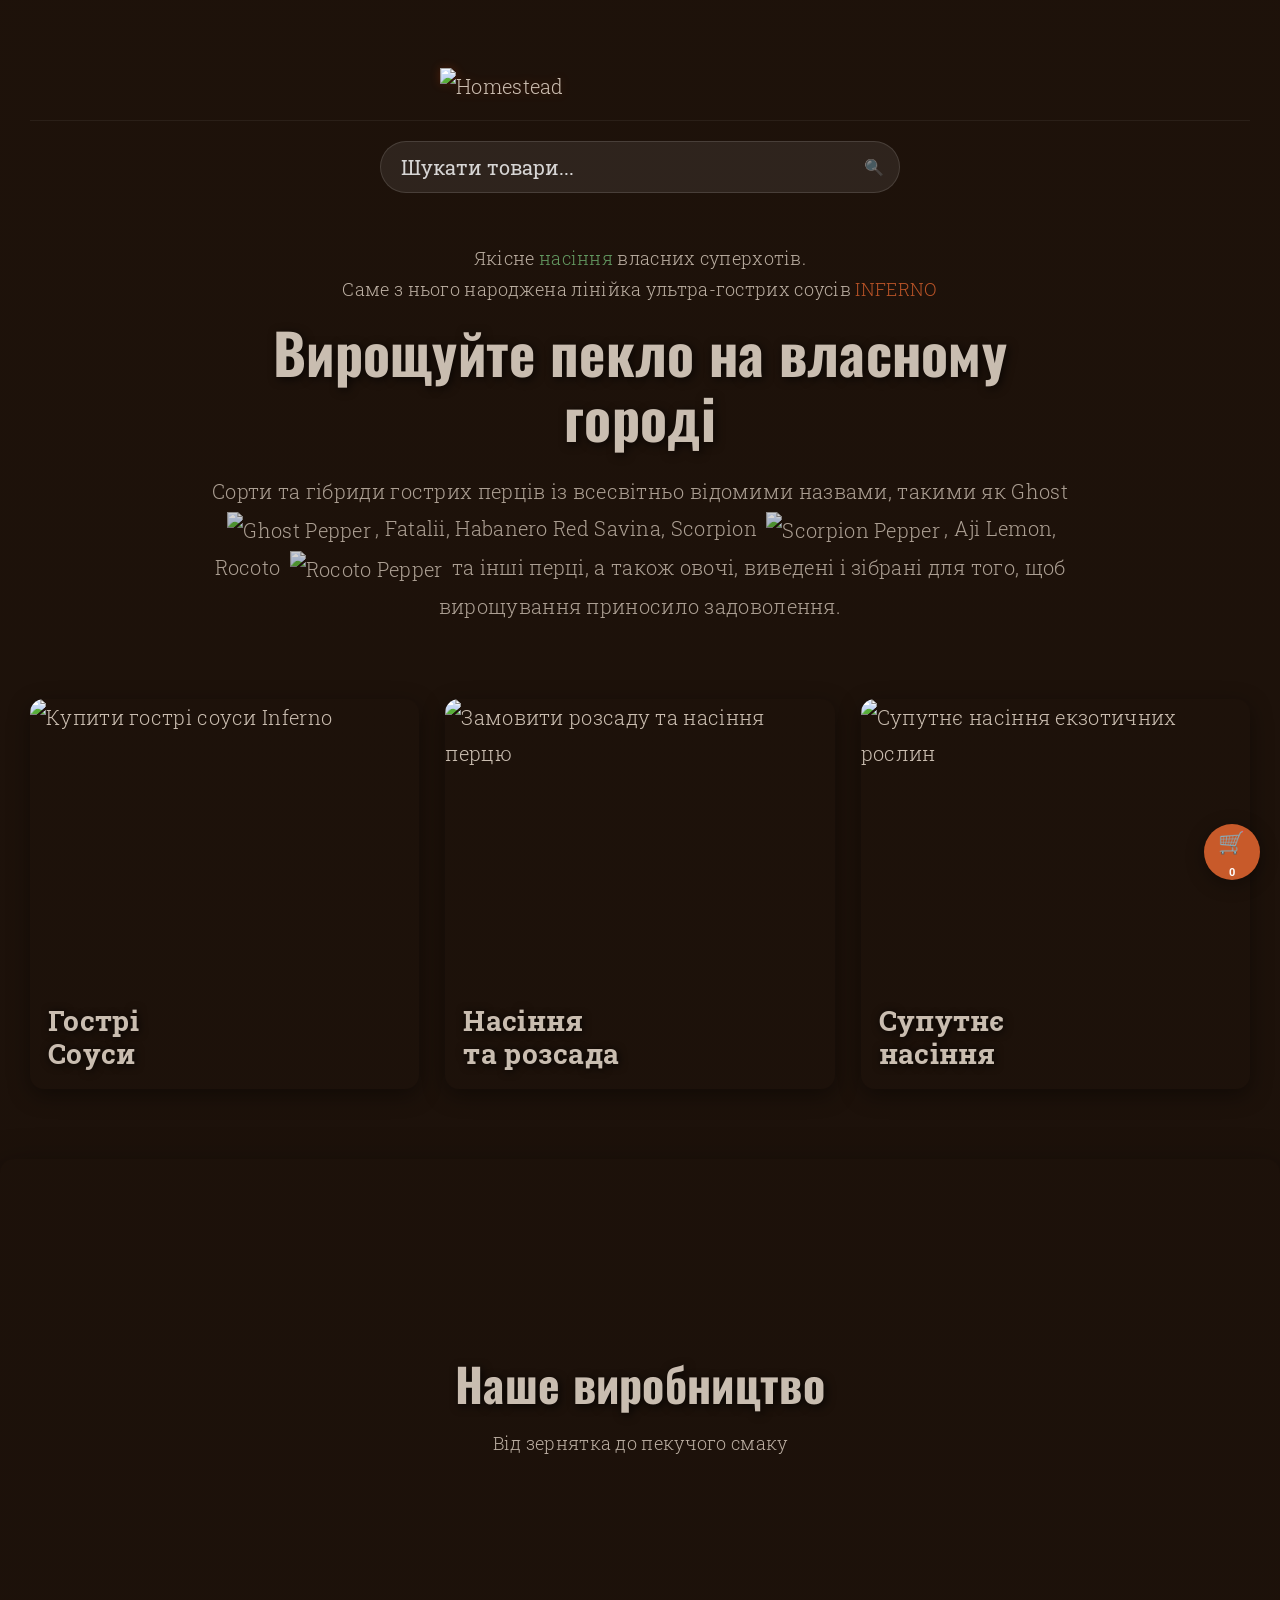
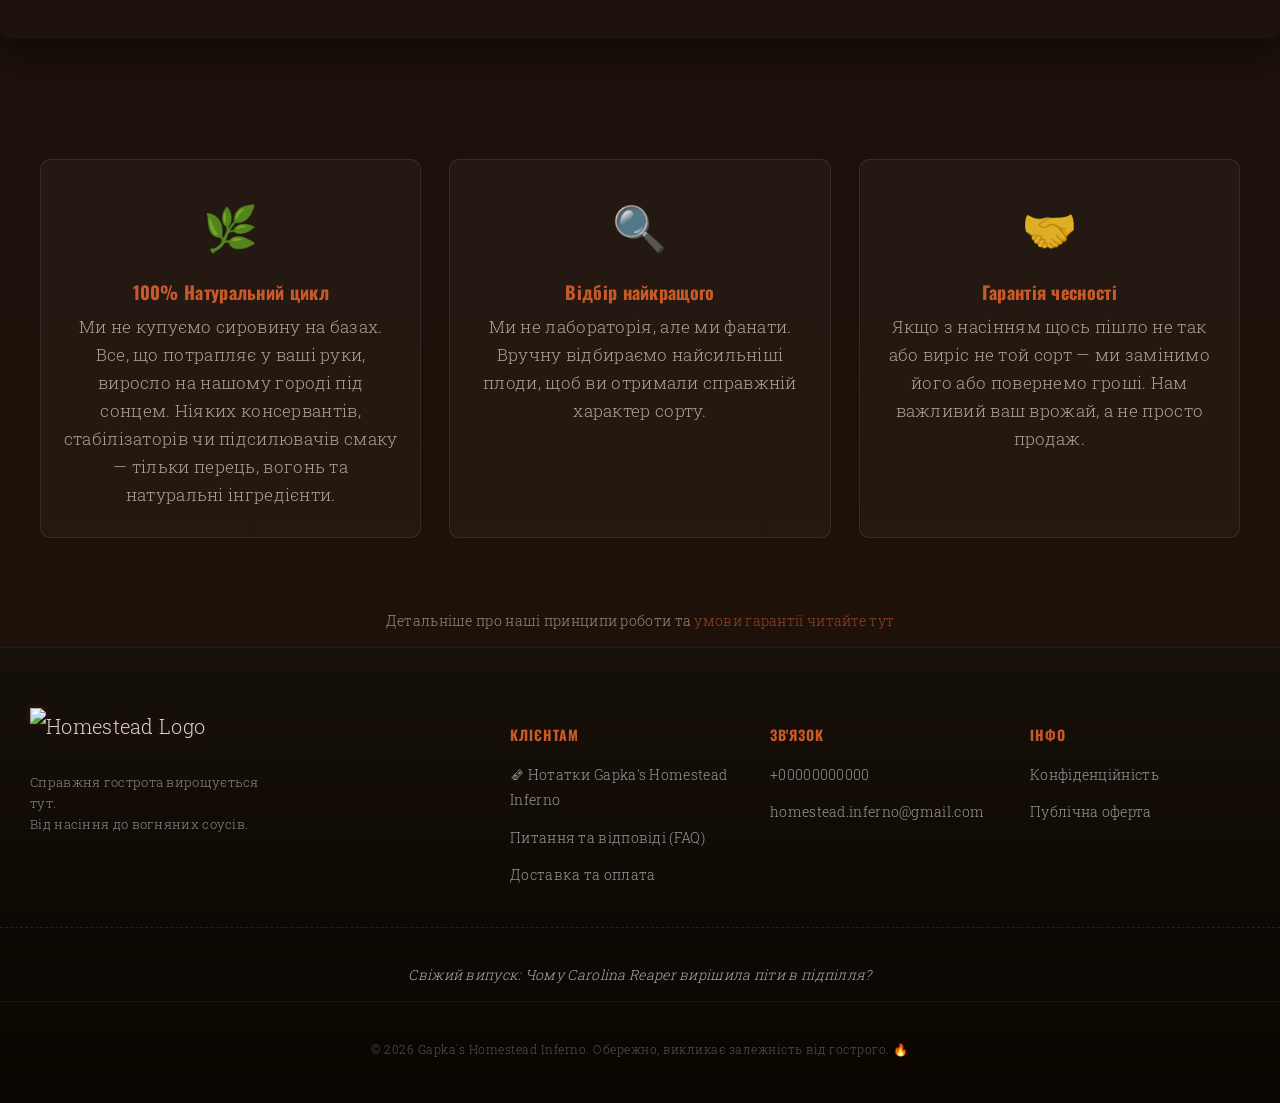
==== index.html @ 0b6b88ed "Add files via upload" ====
<!DOCTYPE html>
<html lang="uk">
<head>
    <meta charset="UTF-8">
<meta name="viewport" content="width=device-width, initial-scale=1.0">

<!-- Primary Meta Tags -->
<title>Gapka's Homestead Inferno — Гострі соуси та насіння суперхотів | Дніпро, Україна</title>
<meta name="title" content="Gapka's Homestead Inferno — Гострі соуси та насіння суперхотів | Дніпро">
<meta name="description" content="Крафтові гострі соуси без консервантів та насіння екстремально гострих перців (Carolina Reaper, Ghost Pepper, Habanero). Вирощено власноруч в Україні, Дніпро. Доставка по всій Україні.">
<meta name="keywords" content="гострий соус україна, насіння carolina reaper, купити ghost pepper, гострий перець дніпро, крафтові соуси, соус без консервантів, habanero насіння, trinidad scorpion, bhut jolokia, екстремально гострий соус, superhot seeds, homestead inferno, вогняр альтернатива">

<!-- Author & Site Info -->
<meta name="author" content="Gapka's Homestead Inferno">
<meta name="robots" content="index, follow, max-image-preview:large, max-snippet:-1, max-video-preview:-1">
<meta name="language" content="Ukrainian">
<meta name="geo.region" content="UA-12">
<meta name="geo.placename" content="Dnipro">
<meta name="geo.position" content="48.4647;35.0462">
<meta name="ICBM" content="48.4647, 35.0462">

<!-- Canonical URL -->
<link rel="canonical" href="https://homesteadinferno.github.io/homestead-sauces-and-seeds/index.html">

<!-- ═══════════════════════════════════════════════════════════════
   БЛОК 2: OPEN GRAPH (Facebook, Instagram, Telegram)
═══════════════════════════════════════════════════════════════ -->

<!-- Open Graph / Facebook -->
<meta property="og:type" content="website">
<meta property="og:url" content="https://homesteadinferno.github.io/homestead-sauces-and-seeds/index.html">
<meta property="og:title" content="Gapka's Homestead Inferno — Гострі соуси без консервантів | Дніпро">
<meta property="og:description" content="Крафтові гострі соуси та насіння суперхотів. Вирощено власноруч в Україні. Carolina Reaper, Ghost Pepper, Habanero. Без консервантів, 100% натурально 🔥">
<meta property="og:image" content="https://homesteadinferno.github.io/homestead-sauces-and-seeds/homesteadlogo.svg">
<meta property="og:image:width" content="1200">
<meta property="og:image:height" content="630">
<meta property="og:locale" content="uk_UA">
<meta property="og:site_name" content="Gapka's Homestead Inferno">

<!-- Twitter -->
<meta property="twitter:card" content="summary_large_image">
<meta property="twitter:url" content="https://homesteadinferno.github.io/homestead-sauces-and-seeds/index.html">
<meta property="twitter:title" content="Gapka's Homestead Inferno — Гострі соуси без консервантів">
<meta property="twitter:description" content="Крафтові гострі соуси та насіння суперхотів. Вирощено власноруч в Україні 🔥">
<meta property="twitter:image" content="https://homesteadinferno.github.io/homestead-sauces-and-seeds/homesteadlogo.svg">

<!-- ═══════════════════════════════════════════════════════════════
   БЛОК 3: SCHEMA.ORG JSON-LD (Google Rich Snippets)
   Вставити перед закриваючим </head>
═══════════════════════════════════════════════════════════════ -->

<script type="application/ld+json">
{
  "@context": "https://schema.org",
  "@graph": [
    {
      "@type": "Organization",
      "@id": "https://homesteadinferno.github.io/#organization",
      "name": "Gapka's Homestead Inferno",
      "alternateName": "Homestead Inferno",
      "url": "https://homesteadinferno.github.io/homestead-sauces-and-seeds/",
      "logo": {
        "@type": "ImageObject",
        "url": "https://homesteadinferno.github.io/homestead-sauces-and-seeds/homesteadlogo.svg",
        "width": 400,
        "height": 100
      },
      "description": "Крафтові гострі соуси без консервантів та насіння екстремально гострих перців. Вирощено власноруч в Україні.",
      "address": {
        "@type": "PostalAddress",
        "addressLocality": "Дніпро",
        "addressRegion": "Дніпропетровська область",
        "addressCountry": "UA"
      },
      "sameAs": [
        "https://instagram.com/homestead.inferno",
        "https://t.me/homesteadinferno"
      ]
    },
    {
      "@type": "WebSite",
      "@id": "https://homesteadinferno.github.io/#website",
      "url": "https://homesteadinferno.github.io/homestead-sauces-and-seeds/",
      "name": "Gapka's Homestead Inferno",
      "description": "Гострі соуси та насіння суперхотів",
      "publisher": {
        "@id": "https://homesteadinferno.github.io/#organization"
      },
      "potentialAction": {
        "@type": "SearchAction",
        "target": {
          "@type": "EntryPoint",
          "urlTemplate": "https://homesteadinferno.github.io/homestead-sauces-and-seeds/index.html?search={search_term_string}"
        },
        "query-input": "required name=search_term_string"
      }
    },
    {
      "@type": "LocalBusiness",
      "@id": "https://homesteadinferno.github.io/#localbusiness",
      "name": "Gapka's Homestead Inferno",
      "image": "https://homesteadinferno.github.io/homestead-sauces-and-seeds/homesteadlogo.svg",
      "url": "https://homesteadinferno.github.io/homestead-sauces-and-seeds/",
      "telephone": "+380XXXXXXXXX",
      "email": "hello@homesteadinferno.com",
      "address": {
        "@type": "PostalAddress",
        "addressLocality": "Дніпро",
        "addressRegion": "Дніпропетровська область",
        "postalCode": "49000",
        "addressCountry": "UA"
      },
      "geo": {
        "@type": "GeoCoordinates",
        "latitude": 48.4647,
        "longitude": 35.0462
      },
      "openingHoursSpecification": {
        "@type": "OpeningHoursSpecification",
        "dayOfWeek": [
          "Monday",
          "Tuesday",
          "Wednesday",
          "Thursday",
          "Friday",
          "Saturday",
          "Sunday"
        ],
        "opens": "09:00",
        "closes": "21:00"
      },
      "priceRange": "₴₴",
      "servesCuisine": "Ukrainian",
      "acceptsReservations": false,
      "currenciesAccepted": "UAH",
      "paymentAccepted": "Cash, Credit Card, Bank Transfer"
    },
    {
      "@type": "ItemList",
      "itemListElement": [
        {
          "@type": "ListItem",
          "position": 1,
          "name": "Гострі соуси",
          "url": "https://homesteadinferno.github.io/homestead-sauces-and-seeds/sauces.html"
        },
        {
          "@type": "ListItem",
          "position": 2,
          "name": "Насіння суперхотів",
          "url": "https://homesteadinferno.github.io/homestead-sauces-and-seeds/seedsandseedlings.html"
        },
        {
          "@type": "ListItem",
          "position": 3,
          "name": "Інше насіння",
          "url": "https://homesteadinferno.github.io/homestead-sauces-and-seeds/otherseeds.html"
        }
      ]
    }
  ]
}
</script>

<!-- ═══════════════════════════════════════════════════════════════
   БЛОК 4: PRECONNECT ДЛЯ ШВИДКОСТІ
   Вставити в <head> перед іншими лінками
═══════════════════════════════════════════════════════════════ -->

<!-- Preconnect to external resources -->
<link rel="preconnect" href="https://fonts.googleapis.com">
<link rel="preconnect" href="https://fonts.gstatic.com" crossorigin>
<link rel="dns-prefetch" href="https://fonts.googleapis.com">

<!-- ═══════════════════════════════════════════════════════════════
   БЛОК 5: FAVICON (додати різні розміри)
═══════════════════════════════════════════════════════════════ -->

<link rel="icon" type="image/svg+xml" href="homesteadlogo.svg">
<link rel="icon" type="image/png" sizes="32x32" href="favicon-32x32.png">
<link rel="icon" type="image/png" sizes="16x16" href="favicon-16x16.png">
<link rel="apple-touch-icon" sizes="180x180" href="apple-touch-icon.png">
<link rel="manifest" href="site.webmanifest">
<meta name="theme-color" content="#ff4500">

    <link rel="stylesheet" href="style.css">
<link rel="apple-touch-icon" sizes="57x57" href="apple-icon-57x57.png">
<link rel="apple-touch-icon" sizes="60x60" href="apple-icon-60x60.png">
<link rel="apple-touch-icon" sizes="72x72" href="apple-icon-72x72.png">
<link rel="apple-touch-icon" sizes="76x76" href="apple-icon-76x76.png">
<link rel="apple-touch-icon" sizes="114x114" href="apple-icon-114x114.png">
<link rel="apple-touch-icon" sizes="120x120" href="apple-icon-120x120.png">
<link rel="apple-touch-icon" sizes="144x144" href="apple-icon-144x144.png">
<link rel="apple-touch-icon" sizes="152x152" href="apple-icon-152x152.png">
<link rel="apple-touch-icon" sizes="180x180" href="apple-icon-180x180.png">
<link rel="icon" type="image/png" sizes="192x192"  href="android-icon-192x192.png">
<link rel="icon" type="image/png" sizes="32x32" href="favicon-32x32.png">
<link rel="icon" type="image/png" sizes="96x96" href="favicon-96x96.png">
<link rel="icon" type="image/png" sizes="16x16" href="favicon-16x16.png">
<link rel="manifest" href="manifest.json">
<meta name="msapplication-TileColor" content="#ffffff">
<meta name="msapplication-TileImage" content="ms-icon-144x144.png">
<meta name="theme-color" content="#ffffff">
<meta name="google-site-verification" content="ZHWp3dDyPfgW63HqbmKizw4DOSzIvlCrq7mUrW8wDro" />
</head>
<body class="homepage">

    <div class="fire-wrapper">
        <div class="ember" style="--left:15%; --duration:7s; --delay:0s; --size:4px; --color:#ff4500;"></div>
        <div class="ember" style="--left:35%; --duration:9s; --delay:2s; --size:2px; --color:#ffd700;"></div>
        <div class="ember" style="--left:55%; --duration:6s; --delay:4s; --size:5px; --color:#ff8c00;"></div>
        <div class="ember" style="--left:75%; --duration:8s; --delay:1s; --size:3px; --color:#ff4500;"></div>
        <div class="ember" style="--left:90%; --duration:10s; --delay:5s; --size:4px; --color:#ffd700;"></div>
    </div>

    <div class="overlay">
        <div class="container">
            <header style="position: relative; overflow: hidden;">
    
    <div class="fire-wrapper">
        <div class="ember" style="--left:10%; --duration:5s; --delay:0s; --size:3px; --color:#ff4500;"></div>
        <div class="ember" style="--left:25%; --duration:7s; --delay:2s; --size:2px; --color:#ffd700;"></div>
        <div class="ember" style="--left:45%; --duration:6s; --delay:1s; --size:4px; --color:#ff8c00;"></div>
        <div class="ember" style="--left:65%; --duration:8s; --delay:3s; --size:2px; --color:#ff4500;"></div>
        <div class="ember" style="--left:85%; --duration:6s; --delay:0s; --size:3px; --color:#ffd700;"></div>
    </div>

    <div class="top-nav" style="position: relative; z-index: 5;">
        <span>ШВИДКЕ ВІДПРАВЛЕННЯ</span>
        <span>ПІСЛЯПЛАТА</span>
        <span>БЕЗ МІНІМАЛЬНОЇ СУМИ ЗАМОВЛЕННЯ</span>
    </div>

    <div class="logo-wrapper" style="position: relative; z-index: 10; margin-top: 20px;">
    <a href="index.html" class="main-logo-link">
        <img src="homesteadlogo.svg" alt="Homestead" class="logo-image">
    </a>
</div>
</header>
            
             <!-- 🔍 БЛОК ПОШУКУ -->
    <div class="search-container" style="margin-top: 20px;">
        <input 
            type="text" 
            id="search-input" 
            placeholder="Шукати товари..."
            autocomplete="off"
        >
        <span class="search-icon">🔍</span>
        <div id="search-results"></div>
    </div>

           
            <section class="hero-text">
                <div class="sub-header">
                    Якісне <a href="seedsandseedlings.html"><span class="green-text">насіння</span></a> власних суперхотів.<br>
                    Саме з нього народжена лінійка ультра-гострих соусів <a href="sauces.html"><span class="fire-text">INFERNO</span></a>
                </div>

                <h1>Вирощуйте пекло на власному<br>городі</h1>

                <p class="description">
                    Сорти та гібриди гострих перців із всесвітньо відомими назвами,
                    такими як Ghost
                    <img src="bhutjolokiaNOTEXT.PNG" alt="Ghost Pepper" class="pepper-icon">, 
                    
                    Fatalii, Habanero Red Savina,
                    
                    Scorpion
                    <img src="morugascorpNOTEXT.PNG" alt="Scorpion Pepper" class="pepper-icon">, 
                    
                    Aji Lemon, Rocoto
                    <img src="GiantrocottoNOTEXT.PNG" alt="Rocoto Pepper" class="pepper-icon"> 
                    
                    та інші перці, а також
                    овочі, виведені і зібрані для того, щоб
                    вирощування приносило задоволення.
                </p>
            </section>

            <section class="cards-section">
                <a href="sauces.html" class="card-link">
                    <img src="2.PNG" alt="Купити гострі соуси Inferno" class="card-image">
                    <div class="card-label">Гострі<br>Соуси</div>
                </a>

                <a href="seedsandseedlings.html" class="card-link">
                    <img src="Habanerochocolate.png" alt="Замовити розсаду та насіння перцю" class="card-image">
                    <div class="card-label">Насіння<br>та розсада</div>
                </a>

                <a href="otherseeds.html" class="card-link">
                    <img src="seeds.png" alt="Супутнє насіння екзотичних рослин" class="card-image">
                    <div class="card-label">Супутнє<br>насіння</div>
                </a>
            </section>
        </div>

        <section class="hero-banner">
    <div class="video-container">
        <video autoplay muted loop playsinline poster="peppers-preview.jpg" class="bg-video">
            <source src="peppers-growing.mp4" type="video/mp4">
        </video>
        <div class="hero-content">
            <h2>Наше виробництво</h2>
            <p>Від зернятка до пекучого смаку</p>
        </div>
    </div>
</section>
<section class="features-grid container">
    <div class="feature-item">
        <div class="feature-icon">🌿</div>
        <h3>100% Натуральний цикл</h3>
        <p>Ми не купуємо сировину на базах. Все, що потрапляє у ваші руки, виросло на нашому городі під сонцем. Ніяких консервантів, стабілізаторів чи підсилювачів смаку — тільки перець, вогонь та натуральні інгредієнти.</p>
    </div>
    <div class="feature-item">
        <div class="feature-icon">🔍</div>
        <h3>Відбір найкращого </h3>
        <p>Ми не лабораторія, але ми фанати. Вручну відбираємо найсильніші плоди, щоб ви отримали справжній характер сорту.</p>
    </div>
    <div class="feature-item">
    <div class="feature-icon">🤝</div>
    <h3>Гарантія чесності</h3>
    <p>Якщо з насінням щось пішло не так або виріс не той сорт — ми замінимо його або повернемо гроші. Нам важливий ваш врожай, а не просто продаж.</p>
</div>
</section>
<p style="text-align: center; margin-top: 20px; font-size: 14px; opacity: 0.7;">
    Детальніше про наші принципи роботи та <a href="faq.html#guarantee" style="color: var(--primary-orange); text-decoration: underline;">умови гарантії читайте тут</a>
</p>
        <footer>
    <div class="container footer-content">
        <div class="footer-brand">
            <img src="homesteadlogo.svg" alt="Homestead Logo" class="footer-logo-img">
            <p class="footer-tagline">Справжня гострота вирощується тут. <br>Від насіння до вогняних соусів.</p>
        </div>
        
        <div class="footer-section">
            <h4>Клієнтам</h4>
            <div class="footer-links">
                <a href="blog.html">🗞 Нотатки Gapka's Homestead Inferno</a>
                <a href="faq.html">Питання та відповіді (FAQ)</a> 
                <a href="shipping.html">Доставка та оплата</a>
            </div>
        </div>
 
        <div class="footer-section">
            <h4>Зв'язок</h4>
            <div class="footer-contacts">
                <span>+00000000000</span>
                <a href="mailto:homestead.inferno@gmail.com">homestead.inferno@gmail.com</a>
                <div class="footer-socials">
                   </div>
            </div>
        </div>

        <div class="footer-section">
            <h4>Інфо</h4>
            <div class="footer-pp">
                <a href="privacy.html">Конфіденційність</a>
                <a href="terms.html">Публічна оферта</a>
            </div>
        </div>
    </div>

    <div class="container" style="text-align: center; margin-top: 20px; border-top: 1px dashed rgba(255,255,255,0.1); padding-top: 20px;">
        <p style="font-size: 14px; opacity: 0.8; font-style: italic;">
            Свіжий випуск: <a href="blog.html" style="color: var(--accent-orange); text-decoration: underline;">Чому Carolina Reaper вирішила піти в підпілля?</a>
        </p>
    </div>

    <div class="footer-bottom container">
        <p>&copy; 2026 Gapka`s Homestead Inferno. Обережно, викликає залежність від гострого. 🔥</p>
    </div>
</footer>
</div>

<a href="#" class="floating-cart" onclick="openCheckout(); return false;">
    <span class="cart-icon">🛒</span>
    <span id="cart-count">0</span>
</a>



<script src="products.js"></script>
<script src="search.js"></script>
<script src="modal-init.js"></script>
<script src="cart.js"></script>

</body>
</html>
---- style.css ----
/* ╔══════════════════════════════════════════════════════════════╗
   ║  HOMESTEAD — style.css  v7.0  MERGED                       ║
   ║  Шрифти-змінні · Фікс хедер/каталог/пошук · Динам.теми    ║
   ╚══════════════════════════════════════════════════════════════╝ */

/* ━━━━━━━━━━━━━━━━━━━━━━━━━━━━━━━━━━━━━━━━━━━━━━━━━━━━━━━━━━━━━
   §0  ІМПОРТ ШРИФТІВ
   ━━━━━━━━━━━━━━━━━━━━━━━━━━━━━━━━━━━━━━━━━━━━━━━━━━━━━━━━━━━━━ */           
@import url('https://fonts.googleapis.com/css2?family=Oswald:wght@500;700&family=Playfair+Display:ital,wght@0,700;1,700&family=Roboto+Slab:wght@300;400;600&display=swap');

*, *::before, *::after { box-sizing: border-box; }


/* ━━━━━━━━━━━━━━━━━━━━━━━━━━━━━━━━━━━━━━━━━━━━━━━━━━━━━━━━━━━━━
   §1  🎛️  ЦЕНТР КЕРУВАННЯ — усі змінні тут
        Змінюй саме цей блок, щоб перефарбувати весь сайт
   ━━━━━━━━━━━━━━━━━━━━━━━━━━━━━━━━━━━━━━━━━━━━━━━━━━━━━━━━━━━━━ */
:root {
    /* ── Акцент (дефолт — головна / сторінка товару без теми) ── */
    --primary-color:   #c85a2a;      /* основний акцентний          */
    --primary-hover:   #9e4420;      /* темніший для hover          */
    --primary-orange:  var(--primary-color); /* аліас для старого коду      */
    --accent-shadow:   rgba(200, 90, 42, 0.35);

    /* ── Текст ── */
    --text-color:      #fcefe1;      /* основний текст              */
    --text-muted:      rgba(240, 240, 240, 0.87);

    /* ── Фони ── */
    --bg-dark:         #1a100a;      /* найтемніший фон             */
    --bg-tint:         #1a0d0a;      /* легкий тонований фон        */
    --surface:         #221510;      /* фон карток / sidebar        */
    --surface-2:       #2a1a10;      /* трохи світліший surface     */

    /* ── Межі ── */
    --border-color:    rgba(255, 255, 255, 0.09);
    --border-warm:     #33251e;      /* тепла межа для sidebar      */

    /* ── Ціна / допоміжне ── */
    --price-color:     #eaddcf;      /* колір ціни                  */
    --success-color:   #4caf50;
    --danger-color:    #e74c3c;

    /* ── Sidebar ── */
    --sidebar-bg:      rgba(20, 15, 10, 0.92);
    --sidebar-width:   270px;        /* ширина sidebar              */

    /* ── Кошик / модалка ── */
    --cart-bg:         #2a1f18;
    --modal-overlay:   rgba(0, 0, 0, 0.88);

    /* ── Розміри шрифтів ── */
    --fs-base:         20px;         /* основний текст                */
    --fs-sm:           17px;         /* дрібніший текст               */
    --fs-xs:           15px;         /* дуже дрібний                  */
    --fs-h1:           56px;         /* заголовок головної            */
    --fs-product-name: 3rem;         /* назва товару                  */

    /* ── Радіуси ── */
    --radius-sm:   6px;
    --radius-md:   10px;
    --radius-lg:   14px;

    /* ── Переходи ── */
    --transition:       0.25s ease;

    /* ── 🔤 ШРИФТИ — єдина точка керування типографікою ──
       Змінюй тут — все оновиться по всьому сайту             */
    --font-heading: 'Oswald', sans-serif;         /* Для назв товарів та заголовків блоків */
    --font-body:    'Roboto Slab', serif;         /* Твоя база, яка не розсипеться */
    --font-accent:  'Playfair Display', serif;
    --font-mono:    'Oswald', sans-serif; 

    /* Типографічні константи */
    --lh-body:       1.8;       /* Трохи більше простору для Slab-шрифтів */
    --lh-heading:    1.1;
    --ls-caps:       0.12em;    /* Oswald любить простір */
    --ls-body:       0.015em;   /* легкий трекінг тексту   */
}



/* ━━━━━━━━━━━━━━━━━━━━━━━━━━━━━━━━━━━━━━━━━━━━━━━━━━━━━━━━━━━━━
   §2  🎨  ОРГАНІЧНІ ТЕМИ — ARTISAN DARK MARKET  v8.0
        Кожна тема — окремий настрій, жива палітра землі і вогню
   ━━━━━━━━━━━━━━━━━━━━━━━━━━━━━━━━━━━━━━━━━━━━━━━━━━━━━━━━━━━━━ */

/* ─────────────────────────────────────────
   🌶️  SEEDS-PAGE — Суперхоти
   Тема: Жива мідь, вугілля, вогонь заліза
   ───────────────────────────────────────── */
body.seeds-page {
    --primary-color:   #c9622a;     /* жива мідь                    */
    --primary-hover:   #8f3e16;     /* горіла кора                  */
    --primary-light:   #e8875a;     /* підсвічення мідді            */
    --price-color:     #f5dbb8;     /* пергамент                    */
    --accent-shadow:   rgba(201,98,42,0.38);
    --card-glow:       rgba(201,98,42,0.12);
    --surface:         #1e1108;     /* вугільно-коричневий          */
    --surface-2:       #2a1a0e;
    --border-warm:     #3d2415;
    --tag-color:       #c9622a;

    /* Фон: вугілля з теплим спалахом зверху */
    --bg-gradient: radial-gradient(ellipse at 40% 0%, #3d1a08 0%, #1a0d05 45%, #0d0804 100%);

    /* Змінні для картки */
    --card-label-from: #2a1408;
    --card-label-to:   #1a0d06;
    --card-accent-bar: linear-gradient(90deg, #c9622a, #e8875a, #c9622a);
}

/* ─────────────────────────────────────────
   🔥  SAUCES-PAGE — Крафтові соуси
   Тема: Темна вишня, димчастий кармін, бурштин
   ───────────────────────────────────────── */
body.sauces-page {
    --primary-color:   #b83240;     /* вишнево-кармін               */
    --primary-hover:   #7d1e2b;     /* темна слива                  */
    --primary-light:   #d4637a;     /* рожевий кармін               */
    --price-color:     #f5d4d0;     /* персиково-кремовий           */
    --accent-shadow:   rgba(184,50,64,0.38);
    --card-glow:       rgba(184,50,64,0.12);
    --surface:         #1a0a0c;     /* майже чорний з вишневим      */
    --surface-2:       #261015;
    --border-warm:     #3d1820;
    --tag-color:       #b83240;

    --bg-gradient: radial-gradient(ellipse at 60% 0%, #3d0e18 0%, #1a0810 45%, #0d0508 100%);

    --card-label-from: #280a10;
    --card-label-to:   #180608;
    --card-accent-bar: linear-gradient(90deg, #b83240, #d4637a, #b83240);
}

/* ─────────────────────────────────────────
   🌿  OTHERSEEDS-PAGE — Насіння овочів
   Тема: Мохове зелене, суха трава, роса
   ───────────────────────────────────────── */
body.otherseeds-page {
    --primary-color:   #4a8c50;     /* мохово-лісове зелене         */
    --primary-hover:   #2d5e32;     /* темний мох                   */
    --primary-light:   #78b87e;     /* свіжа трава                  */
    --price-color:     #d4edcc;     /* ніжно-зелений крем           */
    --accent-shadow:   rgba(74,140,80,0.35);
    --card-glow:       rgba(74,140,80,0.10);
    --surface:         #080f09;     /* майже чорний з зеленим       */
    --surface-2:       #101a10;
    --border-warm:     #1c3020;
    --tag-color:       #4a8c50;

    --bg-gradient: radial-gradient(ellipse at 50% 0%, #142018 0%, #0c160c 45%, #080d08 100%);

    --card-label-from: #0c180d;
    --card-label-to:   #081008;
    --card-accent-bar: linear-gradient(90deg, #4a8c50, #78b87e, #4a8c50);
}

/* ━━━━━━━━━━━━━━━━━━━━━━━━━━━━━━━━━━━━━━━━━━━━━━━━━━━━━━━━━━━━━
   §3  🌍  БАЗОВІ СТИЛІ (ОНОВЛЕНО)
   ━━━━━━━━━━━━━━━━━━━━━━━━━━━━━━━━━━━━━━━━━━━━━━━━━━━━━━━━━━━━━ */
html { scroll-behavior: smooth; }

h1, h2, h3, h4, h5, h6 {
    font-family: var(--font-heading);
    line-height: var(--lh-heading);
    font-weight: 700;
}

body {
    margin: 0;
    padding: 0;
    font-family: var(--font-body);
    font-size: var(--fs-base);
    line-height: var(--lh-body);
    letter-spacing: var(--ls-body);
    color: var(--text-color);
    background-color: var(--bg-dark);
    font-family: var(--font-body);
    font-weight: 300; /* Roboto Slab виглядає дуже стильно саме в легкій вазі */
    line-height: var(--lh-body);
    letter-spacing: var(--ls-body);
    color: rgba(234, 221, 207, 0.85);
    
    /* ⚡ МАГІЯ ТУТ: Фон береться зі змінної. 
       Якщо змінної нема (дефолт) — використовується прозорість/чорний */
    background-image: var(--bg-gradient, none) !important;
    background-attachment: fixed;
    background-size: cover; /* На випадок якщо це картинка */
    
    min-height: 100vh;
    display: flex;
    flex-direction: column;
    transition: background-image 0.6s ease-in-out, background-color 0.6s ease;
}

.container {
    max-width: auto;      /* Обмежуємо ширину всього сайту */
    margin: 0 auto;         /* Центруємо по горизонталі */
    padding: 0 30px;        /* Додаємо "повітря" по боках, щоб не липло до країв */
    width: 100%;
}
/* Виняток: Головна сторінка має картинку, тому перезаписуємо змінну */
body.homepage {
    --bg-gradient: url('peppers-bg.jpg'); 
}

/* Сторінка товару: якщо теми немає, даємо дефолтний градієнт */
body.product-page-layout {
    background-image: var(--bg-gradient, radial-gradient(ellipse at 50% 20%, #2c1e17 0%, #0f0806 100%)) !important;
}

/* Оверлей */
.overlay {
    min-height: 100vh;
    flex: 1;
    display: flex;
    flex-direction: column;
    background: transparent; 
}

/* На головній затемнюємо картинку */
body.homepage .overlay {
    background: linear-gradient(to bottom, rgba(30,18,10,0.9), rgba(30,18,10,0.6), rgba(30,18,10,0.9)) !important;
}
a, a:visited, a:active, a:focus {
    text-decoration: none !important; /* Ніяких ліній під текстом */
    color: inherit;                   /* Посилання копіює колір тексту навколо нього */
    outline: none;                    /* Прибираємо синю рамку при кліку */
    transition: color var(--transition);
}

/* Ефект тільки при наведенні, щоб користувач розумів, що це посилання */
a:hover {
    color: var(--primary-color) !important; /* Світиться твоїм акцентним кольором */
    text-decoration: none;
}

/* ━━━━━━━━━━━━━━━━━━━━━━━━━━━━━━━━━━━━━━━━━━━━━━━━━━━━━━━━━━━━━
   §4  📱  ХЕДЕР
   ━━━━━━━━━━━━━━━━━━━━━━━━━━━━━━━━━━━━━━━━━━━━━━━━━━━━━━━━━━━━━ */
header {
    padding: 18px 0 16px;
    display: flex;
    flex-direction: column;
    align-items: center;
    gap: 12px;
    border-bottom: 1px solid rgba(255,255,255,0.06);
    position: relative;
    z-index: 1000;
}

/* Анімований рядок-підказка */
.top-nav {
    font-size: 13px;
    color: var(--text-muted);
    letter-spacing: 0.5px;
    position: relative;
    height: 18px;
    overflow: hidden;
    width: 100%;
    display: flex;
    justify-content: center;
}

.top-nav span {
    position: absolute;
    width: 100%;
    text-align: center;
    opacity: 0;
    transform: translateY(8px);
    animation: textSlide 9s infinite ease-in-out;
}
.top-nav span:nth-child(1) { animation-delay: 0s;  }
.top-nav span:nth-child(2) { animation-delay: 3s;  }
.top-nav span:nth-child(3) { animation-delay: 6s;  }

@keyframes textSlide {
    0%   { opacity: 0; transform: translateY(8px);  }
    5%   { opacity: 1; transform: translateY(0);    }
    28%  { opacity: 1; transform: translateY(0);    }
    33%  { opacity: 0; transform: translateY(-8px); }
    100% { opacity: 0; transform: translateY(-8px); }
}

/* Логотипи */
.logo-image {
    width: 400px;
    max-width: 90vw;
    height: auto;
    display: block;
    filter: drop-shadow(0 0 5px rgba(255, 69, 0, 0.2));
    align-items: center;
}

.logo-small {
    max-width: 400px;
    height: auto;
    display: block;
    margin: 16px 0;
    filter: drop-shadow(0 0 5px rgba(255, 69, 0, 0.2));
}

.main-logo-link {
    display: flex;
    align-items: center; /* Вирівнює значок і текст по центру по вертикалі */
    gap: 12px;           /* Відстань між значком і текстом */
    text-decoration: none;
    
}

.logo-round {
    width: 70px;         /* Налаштуй розмір під свою шапку */
    object-fit: contain;
    /* Якщо хочеш додати легке світіння, як у справжнього інферно: */
    filter: drop-shadow(0 0 8px rgba(255, 102, 0, 0.3));
    transition: transform 0.3s ease;
}




/* ━━━━━━━━━━━━━━━━━━━━━━━━━━━━━━━━━━━━━━━━━━━━━━━━━━━━━━━━━━━━━
   §5  🔍  ПОШУК
   ━━━━━━━━━━━━━━━━━━━━━━━━━━━━━━━━━━━━━━━━━━━━━━━━━━━━━━━━━━━━━ */
.search-container {
    position: relative;
    max-width: 520px;
    width: 100%;
    margin: 0 auto;
}

#search-input {
    width: 100%;
    padding: 12px 44px 12px 20px;
    background: rgba(255,255,255,0.08);
    border: 1px solid rgba(255,255,255,0.12);
    border-radius: 30px;
    color: var(--text-color);
    font-family: inherit;
    font-size: var(--fs-base);
    outline: none;
    transition: border-color var(--transition), box-shadow var(--transition);
}

#search-input::placeholder { color: var(--text-muted); }

#search-input:focus {
    border-color: var(--primary-color);
    box-shadow: 0 0 0 3px var(--accent-shadow);
}

.search-icon {
    position: absolute;
    right: 16px;
    top: 50%;
    transform: translateY(-50%);
    font-size: 16px;
    pointer-events: none;
    opacity: 0.6;
}

/* Результати пошуку */
#search-results {
    position: absolute;
    top: calc(100% + 8px);
    left: 0; right: 0;
    background: rgba(26,16,10,0.98);
    border: 1px solid var(--primary-color);
    border-radius: var(--radius-lg);
    max-height: 480px;
    overflow-y: auto;
    z-index: 1000;
    display: none;
    box-shadow: 0 12px 36px rgba(0,0,0,0.5);
    backdrop-filter: blur(10px);
}

#search-results::-webkit-scrollbar       { width: 6px; }
#search-results::-webkit-scrollbar-track { background: rgba(0,0,0,0.2); border-radius: 6px; }
#search-results::-webkit-scrollbar-thumb { background: var(--primary-color); border-radius: 6px; }

.search-result-item {
    display: flex;
    align-items: center;
    gap: 14px;
    padding: 10px 14px;
    border-bottom: 1px solid var(--border-color);
    transition: background var(--transition);
}
.search-result-item:hover         { background: rgba(255,255,255,0.04); }
.search-result-item:last-child    { border-bottom: none; }

.search-result-img              { width: 52px; height: 52px; border-radius: var(--radius-sm); overflow: hidden; flex-shrink: 0; }
.search-result-img img          { width: 100%; height: 100%; object-fit: cover; }
.search-result-info             { flex: 1; min-width: 0; }
.search-result-name             { font-size: var(--fs-base); font-weight: 600; white-space: nowrap; overflow: hidden; text-overflow: ellipsis; }
.search-result-category         { font-size: var(--fs-xs); color: var(--text-muted); margin-top: 2px; }
.search-result-price            { font-size: 15px; font-weight: 700; color: var(--primary-color); flex-shrink: 0; }
.search-no-results              { padding: 28px; text-align: center; color: var(--text-muted); }


/* ━━━━━━━━━━━━━━━━━━━━━━━━━━━━━━━━━━━━━━━━━━━━━━━━━━━━━━━━━━━━━
   §6  🛒  КОШИК
   ━━━━━━━━━━━━━━━━━━━━━━━━━━━━━━━━━━━━━━━━━━━━━━━━━━━━━━━━━━━━━ */
.cart-wrapper {
    position: absolute;
    top: 24px;
    right: 36px;
    z-index: 200;
    padding-bottom: 20px; /* зона для стабільного hover */
}

.cart-icon-btn {
    width: 46px;
    height: 46px;
    border-radius: 50%;
    border: 1.5px solid var(--primary-color);
    background: var(--cart-bg);
    cursor: pointer;
    position: relative;
    display: flex;
    align-items: center;
    justify-content: center;
    transition: background var(--transition), transform var(--transition);
}
.cart-icon-btn:hover { background: var(--primary-color); transform: scale(1.06); }

.cart-icon-svg { width: 22px; height: 22px; fill: var(--text-color); }

.cart-badge {
    position: absolute;
    top: -4px; right: -4px;
    background: var(--danger-color);
    color: #fff;
    border-radius: 50%;
    width: 18px; height: 18px;
    font-size: 10px; font-weight: 700;
    display: flex; align-items: center; justify-content: center;
}

/* Dropdown */
.cart-dropdown {
    position: absolute;
    top: calc(100% - 4px);
    right: 0;
    width: 310px;
    background: var(--cart-bg);
    border: 1px solid var(--primary-color);
    border-radius: var(--radius-md);
    padding: 18px;
    z-index: 9999 !important;
    box-shadow: 0 14px 40px rgba(0,0,0,0.5);
    opacity: 0;
    visibility: hidden;
    transform: translateY(8px);
    transition: opacity var(--transition), transform var(--transition), visibility var(--transition);
    transition-delay: 0.18s;
}
.cart-wrapper:hover .cart-dropdown {
    opacity: 1; visibility: visible; transform: translateY(0);
    transition-delay: 0s;
    z-index: 1000;
}

/* Невидимий міст між кнопкою і dropdown */
.cart-dropdown::before {
    content: '';
    position: absolute;
    top: -22px; left: 0; right: 0;
    height: 24px;
}
/* Декоративна стрілочка */
.cart-dropdown::after {
    content: '';
    position: absolute;
    top: -6px; right: 14px;
    width: 12px; height: 12px;
    background: var(--cart-bg);
    border-left: 1px solid var(--primary-color);
    border-top:  1px solid var(--primary-color);
    transform: rotate(45deg);
    z-index: 1000;
}

.cart-items-container { max-height: 280px; overflow-y: auto; margin-bottom: 12px; }

/* Плаваючий кошик */
.floating-cart {
    position: fixed;
    bottom: 20px; right: 20px;
    width: 56px; height: 56px;
    border-radius: 50%;
    background: var(--primary-color);
    color: #fff;
    display: flex; flex-direction: column;
    align-items: center; justify-content: center;
    box-shadow: 0 4px 18px rgba(0,0,0,0.35);
    z-index: 999;
    text-decoration: none;
    transition: transform var(--transition);
}
.floating-cart:hover { transform: scale(1.1); }
.floating-cart .cart-icon   { font-size: 22px; }
.floating-cart #cart-count  { font-size: 11px; font-weight: 700; }


/* ━━━━━━━━━━━━━━━━━━━━━━━━━━━━━━━━━━━━━━━━━━━━━━━━━━━━━━━━━━━━━
   §7  🏠  ГОЛОВНА СТОРІНКА
   ━━━━━━━━━━━━━━━━━━━━━━━━━━━━━━━━━━━━━━━━━━━━━━━━━━━━━━━━━━━━━ */
.hero-text {
    text-align: center;
    padding: 50px 20px;
}

.hero-text h1 {
    font-family: var(--font-heading);
    font-size: var(--fs-h1);
    margin: 16px 0;
    text-shadow: 2px 2px 10px rgba(0,0,0,0.7);
    line-height: 1.15;
}

.sub-header {
    font-size: 18px;
    line-height: 1.7;
    opacity: 0.9;
    margin-bottom: 16px;
}

.green-text { color: #6ba86b; }
.fire-text  { color: var(--primary-color); }

.description {
    font-size: var(--fs-base);
    line-height: 1.85;
    opacity: 0.82;
    max-width: 860px;
    margin: 24px auto;
}

.pepper-icon { width: 28px; height: auto; vertical-align: middle; margin: 0 4px; }

/* Картки категорій */
.cards-section {
    display: grid;
    grid-template-columns: repeat(3, 1fr);
    gap: 26px;
    margin: 40px 0;
}

.card-link {
    position: relative;
    overflow: hidden;
    border-radius: var(--radius-lg);
    aspect-ratio: 1 / 1;
    box-shadow: 0 6px 22px rgba(0,0,0,0.4);
    display: block;
    transition: transform var(--transition), box-shadow var(--transition);
    z-index: 1;
}

.card-link:hover {
    transform: translateY(-8px);
    box-shadow: 0 14px 36px rgba(0,0,0,0.6);
}

.card-image {
    position: relative;
    width: 100%; height: 100%;
    object-fit: cover; display: block;
    transition: transform 0.4s ease;
}
.card-link:hover .card-image { transform: scale(1.05); }

.card-label {
    position: absolute;
    bottom: 18px; left: 18px;
    font-size: 28px; font-weight: 700;
    text-shadow: 1px 1px 8px rgba(0,0,0,0.9);
    line-height: 1.2;
    z-index: 10;
}


/* ━━━━━━━━━━━━━━━━━━━━━━━━━━━━━━━━━━━━━━━━━━━━━━━━━━━━━━━━━━━━━
   §8  🎬  ВІДЕО БАНЕР
   ━━━━━━━━━━━━━━━━━━━━━━━━━━━━━━━━━━━━━━━━━━━━━━━━━━━━━━━━━━━━━ */
.hero-banner { margin: 70px 0; }

.video-container {
    position: relative;
    width: 100%; height: 480px;
    border-radius: var(--radius-lg);
    overflow: hidden;
    box-shadow: 0 12px 36px rgba(0,0,0,0.5);
}

.bg-video {
    position: absolute; inset: 0;
    width: 100%; height: 100%;
    object-fit: cover;
}

.hero-content {
    position: absolute;
    top: 50%; left: 50%;
    transform: translate(-50%,-50%);
    text-align: center; z-index: 10;
}
.hero-content h2 { font-size: 46px; text-shadow: 2px 2px 10px rgba(0,0,0,0.8); margin-bottom: 8px; }
.hero-content p  { font-size: 18px; opacity: 0.9; }
/* Тільки для контейнера з картками на головній */
.cards-section, .catalog-wrapper {
    max-width: 1600px; /* Це дуже багато, але це СТЕЛЯ, вище якої сайт не ростиме */
    margin: 0 auto;
}

/* ━━━━━━━━━━━━━━━━━━━━━━━━━━━━━━━━━━━━━━━━━━━━━━━━━━━━━━━━━━━━━
   §9  ⭐  FEATURES (ПЕРЕВАГИ)
   ━━━━━━━━━━━━━━━━━━━━━━━━━━━━━━━━━━━━━━━━━━━━━━━━━━━━━━━━━━━━━ */
.features-grid {
    display: grid;
    grid-template-columns: repeat(3, 1fr);
    gap: 28px;
    padding: 50px 0;
    max-width: 1200px;
    margin: 0 auto;
}

.feature-item {
    text-align: center;
    padding: 28px 22px;
    background: rgba(255,255,255,0.03);
    border: 1px solid var(--border-color);
    border-radius: var(--radius-md);
    transition: border-color var(--transition), transform var(--transition);
}
.feature-item:hover {
    border-color: var(--primary-color);
    transform: translateY(-4px);
}
.feature-icon   { font-size: 44px; margin-bottom: 16px; }
.feature-item h3 { font-size: 18px; color: var(--primary-color); margin: 0 0 10px; }
.feature-item p  { font-size: var(--fs-sm); opacity: 0.8; line-height: 1.65; margin: 0; }


/* ━━━━━━━━━━━━━━━━━━━━━━━━━━━━━━━━━━━━━━━━━━━━━━━━━━━━━━━━━━━━━
   §10  🗂️  КАТАЛОГ — LAYOUT (main-layout)
   ━━━━━━━━━━━━━━━━━━━━━━━━━━━━━━━━━━━━━━━━━━━━━━━━━━━━━━━━━━━━━ */
.main-layout {
    display: grid;
    grid-template-columns: var(--sidebar-width) 1fr;
    gap: 32px;
    align-items: start;
    padding: 0 0 60px;
}


/* ━━━━━━━━━━━━━━━━━━━━━━━━━━━━━━━━━━━━━━━━━━━━━━━━━━━━━━━━━━━━━
   §11  🗃️  SIDEBAR
   ━━━━━━━━━━━━━━━━━━━━━━━━━━━━━━━━━━━━━━━━━━━━━━━━━━━━━━━━━━━━━ */
.sidebar {
    background: var(--sidebar-bg);
    padding: 26px 18px;
    border-radius: var(--radius-md);
    border: 1px solid var(--border-warm);
    height: fit-content;
    position: sticky;
    top: 20px;
    display: flex;
    flex-direction: column;
    gap: 26px;
    overflow: hidden;
}

/* Вкладений .sidebar (product.html: <aside class="sidebar"><div class="sidebar">) */
.sidebar .sidebar {
    background: none !important;
    border: none !important;
    padding: 0 !important;
    border-radius: 0 !important;
    gap: 0 !important;
}

.sidebar h3,
.sidebar h4 {
    font-family: var(--font-heading);
    font-size: 17px;
    letter-spacing: var(--ls-caps);
    text-transform: uppercase;
    color: var(--primary-color);
    margin: 0 0 12px;
    padding-bottom: 10px;
    border-bottom: 1px solid rgba(255,255,255,0.08);
}

.sidebar ul { list-style: none; padding: 0; margin: 0; }
.sidebar li { margin-bottom: 4px; }

.sidebar a {
    display: block;
    padding: 8px 12px;
    border-radius: var(--radius-sm);
    font-size: 13px;
    text-transform: uppercase;
    letter-spacing: 0.8px;
    color: var(--text-muted);
    transition: background var(--transition), color var(--transition), padding-left var(--transition);
}
.sidebar a:hover,
.sidebar a.active,
.sidebar a.theme-active {
    background: rgba(255,255,255,0.05);
    color: var(--text-color);
    padding-left: 18px;
}
.sidebar a.theme-active {
    background: linear-gradient(
        to right,
        rgba(var(--primary-rgb, 200,90,42), 0.18) 0%,
        rgba(255,255,255,0.03) 100%
    );
    color: var(--primary-color) !important;
    padding-left: 20px !important;
    border-left: 3px solid var(--primary-color);
    font-weight: 700;
    letter-spacing: 1.2px;
}

/* Рекомендовані товари у sidebar */
.sidebar-rec-wrapper { width: 100%; overflow: hidden; }

#sidebar-rec-grid {
    display: flex;
    flex-direction: column;
    gap: 10px;
    width: 100%;
    overflow: hidden;
}

/* Картка рекомендованого товару */
.side-rec-card {
    display: column;
    gap: 10px;
    align-items: center;
    width: 100%;
    padding: 8px;
    border-radius: var(--radius-sm);
    text-decoration: none;
    color: var(--text-color);
    transition: background var(--transition);
}
.side-rec-card:hover .side-rec-price  {
    filter: brightness(1.3); /* Робить колір на 30% яскравішим */
    transform: scale(1.05); /* Трішки збільшує ціну */
}

.side-rec-card img {
    width: 52px; height: 52px;
    border-radius: var(--radius-sm);
    object-fit: cover;
    flex-shrink: 0;
}

.side-rec-info {
    flex: 1;
    min-width: 0;     /* ← не дає flex-item розповзатись за sidebar */
    overflow: hidden;
}

.side-rec-name {
    font-size: 11px;
    font-weight: 700;
    text-transform: uppercase;
    letter-spacing: 0.4px;
    white-space: nowrap;
    overflow: hidden;
    text-overflow: ellipsis;    /* "..." якщо не влазить */
    display: block;
}

.side-rec-price,
#sidebar-rec-grid .price,
#sidebar-rec-grid span:last-child {
    font-size: 15px !important;      /* Трохи збільшили */
    font-weight: 800 !important;     /* Зробили жирнішим */
    color: var(--primary-color) !important; /* Примусовий золотий колір */
    margin-top: 5px;
    display: block;
    text-shadow: 0 1px 2px rgba(0,0,0,0.5); /* Щоб читалось на будь-якому фоні */
    letter-spacing: 0.5px;
}

.side-rec-price {
    color: var(--primary-color) !important; /* Беремо головний колір теми */
    font-weight: bold;
    font-size: 14px;
    margin-top: 4px;
    display: block;
    transition: color 0.3s ease; /* Щоб при зміні теми колір мінявся плавно */
}

/* Форма відгуків у sidebar */
#review-form-section {
    background: rgba(255,255,255,0.02);
    padding: 14px;
    border-radius: var(--radius-sm);
    border: 1px solid var(--border-color);
}
#review-form-section input,
#review-form-section textarea {
    width: 100%;
    margin-bottom: 10px;
    border-radius: 4px;
    font-size: var(--fs-sm);
    background: #1a100a;
    border: 1px solid #44332a;
    color: var(--text-color);
    padding: 8px 10px;
}



/* ━━━━━━━━━━━━━━━━━━━━━━━━━━━━━━━━━━━━━━━━━━━━━━━━━━━━━━━━━━━━━
   §12  🏷️  ЗАГОЛОВОК + ФІЛЬТРИ КАТАЛОГУ — REDESIGN  v8.0
   ━━━━━━━━━━━━━━━━━━━━━━━━━━━━━━━━━━━━━━━━━━━━━━━━━━━━━━━━━━━━━ */

.page-title {
    font-family: var(--font-heading);
    font-size: 22px;
    font-weight: 700;
    color: var(--text-color);
    text-transform: uppercase;
    letter-spacing: var(--ls-caps);
    line-height: 1.2;
    margin: 0 0 20px;
    padding-bottom: 16px;
    text-align: center;
    position: relative;
}
.page-title::after {
    content: '';
    position: absolute;
    bottom: 0;
    left: 50%;
    transform: translateX(-50%);
    width: 60px;
    height: 2px;
    background: linear-gradient(90deg, transparent, var(--primary-color), transparent);
    border-radius: 2px;
}

.filter-section {
    display: flex;
    align-items: center;
    gap: 10px;
    margin-bottom: 24px;
    padding: 12px 16px;
    flex-wrap: wrap;
    justify-content: center;
    background: rgba(255,255,255,0.025);
    border: 1px solid rgba(255,255,255,0.06);
    border-radius: 10px;
    backdrop-filter: blur(8px);
}

.filter-title {
    font-family: var(--font-body);
    font-size: 11px;
    font-weight: 700;
    text-transform: uppercase;
    letter-spacing: 0.12em;
    color: rgba(255,255,255,0.35);
    white-space: nowrap;
    padding-right: 4px;
}

.filter-buttons { display: flex; gap: 6px; flex-wrap: wrap; }

.filter-btn {
    padding: 6px 15px;
    border-radius: 6px;
    border: 1px solid rgba(255,255,255,0.09);
    background: rgba(255,255,255,0.03);
    color: rgba(255,255,255,0.5);
    font-family: var(--font-body);
    font-size: 13px;
    font-weight: 600;
    cursor: pointer;
    transition: all 0.2s ease;
    white-space: nowrap;
}
.filter-btn:hover {
    border-color: rgba(255,255,255,0.2);
    color: var(--text-color);
    background: rgba(255,255,255,0.06);
}
.filter-btn.active {
    background: var(--primary-color);
    border-color: var(--primary-color);
    color: #fff;
    font-weight: 700;
    box-shadow: 0 2px 12px var(--accent-shadow), inset 0 1px 0 rgba(255,255,255,0.2);
}


/* ━━━━━━━━━━━━━━━━━━━━━━━━━━━━━━━━━━━━━━━━━━━━━━━━━━━━━━━━━━━━━
   §13  🃏  КАРТКИ ТОВАРІВ — ARTISAN REDESIGN  v8.0
        Стиль: крафтові лейбли, органіка, вогонь і земля
   ━━━━━━━━━━━━━━━━━━━━━━━━━━━━━━━━━━━━━━━━━━━━━━━━━━━━━━━━━━━━━ */

/* ── Сітка каталогу ── */
#catalog-container {
    display: grid;
    grid-template-columns: repeat(auto-fill, minmax(260px, 1fr));
    gap: 22px;
    width: 100%;
    max-width: 1400px;
    margin: 0 auto;
    padding: 24px 0 40px;
}

/* ── Базова картка ── */
.product-card {
    background: var(--surface);
    border: 1px solid rgba(255,255,255,0.06);
    border-radius: 16px;
    overflow: hidden;
    display: flex;
    flex-direction: column;
    position: relative;
    text-decoration: none;
    color: inherit;
    width: 100%;
    cursor: pointer;

    /* Плавна тінь — не різка */
    box-shadow:
        0 4px 16px rgba(0,0,0,0.45),
        0 1px 3px rgba(0,0,0,0.3);

    transition:
        transform 0.38s cubic-bezier(0.34,1.56,0.64,1),
        border-color 0.25s ease,
        box-shadow 0.38s ease;

    /* Акцентна мікро-смужка зверху — колір теми */
    border-top: 2px solid transparent;
}

/* Лінія зверху з'являється при наведенні */
.product-card::before {
    content: '';
    position: absolute;
    top: 0; left: 0; right: 0;
    height: 2px;
    background: var(--card-accent-bar, linear-gradient(90deg, var(--primary-color), var(--primary-light, #e8875a), var(--primary-color)));
    opacity: 0;
    transition: opacity 0.3s ease;
}
.product-card:hover::before { opacity: 1; }

/* Свічення при наведенні — органічне, м'яке */
.product-card:hover {
    transform: translateY(-8px) scale(1.012);
    border-color: rgba(255,255,255,0.12);
    box-shadow:
        0 20px 50px rgba(0,0,0,0.6),
        0 0 0 1px var(--primary-color),
        0 0 40px var(--card-glow, rgba(200,90,42,0.08));
}

/* Контейнер для зображення (базовий для оверлею) */
.img-container {
    position: relative;
    overflow: hidden;
}

/* Оверлей зі шкалою Сковілла */
.scoville-overlay {
    position: absolute;
    top: 0; left: 0; right: 0; bottom: 0;
    background: rgba(0, 0, 0, 0.7); /* Темний фон при ховері */
    display: flex;
    flex-direction: column;
    justify-content: center;
    align-items: center;
    opacity: 0;
    transition: opacity 0.3s ease;
    padding: 15px;
    z-index: 2;
}

.product-card:hover .scoville-overlay {
    opacity: 1;
}

/* Текст SHU */
.shu-value {
    color: var(--primary-color);
    font-family: 'Monaco', monospace;
    font-weight: bold;
    font-size: 1.2rem;
    margin-bottom: 8px;
    text-shadow: 0 0 10px rgba(255, 69, 0, 0.5);
}

/* Смужка прогресу */
.scoville-bar-container {
    width: 80%;
    height: 6px;
    background: rgba(255,255,255,0.1);
    border-radius: 10px;
    overflow: hidden;
}

.scoville-bar-fill {
    height: 100%;
    border-radius: 10px;
    transition: width 0.5s ease-out;
    background: #555; /* Дефолтний колір, якщо рівень невідомий */
}

.scoville-label {
    font-size: 10px;
    text-transform: uppercase;
    letter-spacing: 1px;
    color: #aaa;
    margin-top: 5px;
}
/* === КОЛЬОРИ ЗА РІВНЯМИ === */

/* Рівень 1 (Низька): Зелено-жовтий 🌿 */
.scoville-overlay.heat-1 .scoville-bar-fill {
    background: linear-gradient(90deg, #4CAF50, #CDDC39); /* Green to Lime */
}
.scoville-overlay.heat-1 .shu-value {
    color: #CDDC39;
    text-shadow: 0 0 10px rgba(205, 220, 57, 0.5);
}

/* Рівень 2 (Середня): Жовто-помаранчевий 🔥 */
.scoville-overlay.heat-2 .scoville-bar-fill {
    background: linear-gradient(90deg, #FFEB3B, #FF9800); /* Yellow to Orange */
}
.scoville-overlay.heat-2 .shu-value {
    color: #FF9800;
    text-shadow: 0 0 10px rgba(255, 152, 0, 0.5);
}

/* Рівень 3 (Висока): Помаранчево-червона 🔥🔥 */
.scoville-overlay.heat-3 .scoville-bar-fill {
    background: linear-gradient(90deg, #FF9800, #F44336); /* Orange to Red */
}
.scoville-overlay.heat-3 .shu-value {
    color: #F44336;
    text-shadow: 0 0 10px rgba(244, 67, 54, 0.5);
}

/* Рівень 4 (Екстремальна): Червоно-кривава (як і було) ☠️ */
.scoville-overlay.heat-4 .scoville-bar-fill {
    background: linear-gradient(90deg, #F44336, #8B0000); /* Red to Dark Red */
}
.scoville-overlay.heat-4 .shu-value {
    color: #8B0000;
    text-shadow: 0 0 10px rgba(139, 0, 0, 0.5);
}

/* ── Теги (HOT, NEW, FLAVOR) ── */
.product-tags {
    position: absolute;
    top: 12px; left: 12px;
    z-index: 100;
    display: flex;
    flex-direction: column;
    gap: 5px;
}

.product-tag {
    display: inline-flex;
    align-items: center;
    gap: 4px;
    padding: 4px 10px;
    border-radius: 4px;       /* прямокутний — як штамп на лейблі */
    font-family: var(--font-heading);
    font-size: 9px;
    font-weight: 700;
    text-transform: uppercase;
    letter-spacing: 0.12em;
    color: #fff;
    box-shadow: 0 2px 8px rgba(0,0,0,0.35);
    backdrop-filter: blur(4px);
}

.product-tag.hot {
    background: linear-gradient(100deg, #b91c1c 0%, #ef4444 60%, #f97316 100%);
    background-size: 200%;
    animation: fire-move 3s linear infinite;
}
.product-tag.new {
    background: linear-gradient(100deg, #166534 0%, #22c55e 100%);
}
.product-tag.flavor {
    background: linear-gradient(100deg, #92400e 0%, #f59e0b 60%, #0ea5e9 100%);
    background-size: 200%;
    animation: flavor-glow 4s ease infinite;
}
.product-tag.limited {
    background: linear-gradient(100deg, #4c1d95 0%, #8b5cf6 100%);
}

@keyframes fire-move   { 0%,100%{ background-position:0% 50% } 50%{ background-position:100% 50% } }
@keyframes flavor-glow { 0%,100%{ background-position:0% 50% } 50%{ background-position:100% 50% } }

/* ── Фото-зона ── */
.img-container {
    width: 100%;
    height: 230px;
    overflow: hidden;
    position: relative;
    display: flex;
    align-items: center;
    justify-content: center;

    /* Темний фон з текстурою глибини */
    background:
        radial-gradient(ellipse at 50% 80%, rgba(255,255,255,0.025) 0%, transparent 70%),
        var(--surface);
}

/* Ореол під фото — відчуття продукту на поверхні */
.img-container::after {
    content: '';
    position: absolute;
    bottom: 0; left: 10%; right: 10%;
    height: 40px;
    background: radial-gradient(ellipse at 50% 100%,
        var(--card-glow, rgba(200,90,42,0.18)) 0%,
        transparent 70%);
    pointer-events: none;
}

.img-container img {
    max-width: 82%;
    max-height: 82%;
    object-fit: contain;
    filter:
        drop-shadow(0 10px 20px rgba(0,0,0,0.55))
        drop-shadow(0 2px 4px rgba(0,0,0,0.3));
    transition: transform 0.5s cubic-bezier(0.34,1.4,0.64,1);
    position: relative;
    z-index: 1;
}

.product-card:hover .img-container img {
    transform: scale(1.1) translateY(-4px);
}

/* ── Нижня частина — інформаційна панель ── */
.product-label {
    flex: 1;
    display: flex;
    flex-direction: column;
    padding: 0;
    position: relative;

    /* Темний крафтовий фон — НЕ яскравий градієнт кольору теми */
    background: linear-gradient(175deg, var(--card-label-from, #1e1108), var(--card-label-to, #140d06));
    border-top: 1px solid rgba(255,255,255,0.06);
}

/* Кольорова смужка-розділювач між фото і текстом */
.product-label::before {
    content: '';
    display: block;
    height: 2px;
    background: var(--card-accent-bar, linear-gradient(90deg, transparent, var(--primary-color), transparent));
    opacity: 0.5;
    transition: opacity 0.3s ease;
}
.product-card:hover .product-label::before { opacity: 1; }

/* Назва товару */
.product-label .p-name {
    font-family: var(--font-heading);
    font-size: 14px;
    font-weight: 700;
    text-transform: uppercase;
    letter-spacing: 0.1em;
    line-height: 1.3;
    color: var(--text-color);
    margin: 0;
    padding: 14px 14px 10px;
    text-align: left;

    /* Обрізання довгих назв */
    display: -webkit-box;
    -webkit-line-clamp: 2;
    -webkit-box-orient: vertical;
    overflow: hidden;
}

/* ── Рядок ціни ── */
.price-row {
    display: flex;
    align-items: center;
    justify-content: space-between;
    gap: 8px;
    padding: 10px 14px 14px;
    margin-top: auto;
}

/* Ціна */
.card-price {
    font-family: var(--font-heading);
    font-size: 1.35em;
    font-weight: 800;
    color: var(--price-color);
    margin: 0;
    line-height: 1;
    /* Тонке підсвічення ціни кольором теми */
    text-shadow: 0 0 20px var(--card-glow, transparent);
}

/* Кнопка "+ В кошик" */
.quick-add-btn {
    width: 36px;
    height: 36px;
    border-radius: 8px;
    border: 1px solid rgba(255,255,255,0.12);
    background: linear-gradient(135deg,
        var(--primary-color) 0%,
        var(--primary-hover) 100%);
    color: #fff;
    font-size: 20px;
    font-weight: 300;
    line-height: 1;
    cursor: pointer;
    display: flex;
    align-items: center;
    justify-content: center;
    flex-shrink: 0;
    box-shadow:
        0 4px 12px rgba(0,0,0,0.4),
        inset 0 1px 0 rgba(255,255,255,0.2);
    transition: all 0.25s cubic-bezier(0.4, 0, 0.2, 1);
    position: relative;
    overflow: hidden;
}

/* Внутрішнє сяйво при наведенні */
.quick-add-btn::after {
    content: '';
    position: absolute;
    inset: 0;
    background: radial-gradient(circle at 50% 0%, rgba(255,255,255,0.25) 0%, transparent 65%);
    opacity: 0;
    transition: opacity 0.25s ease;
}
.quick-add-btn:hover::after { opacity: 1; }

.quick-add-btn:hover {
    transform: translateY(-2px) scale(1.08);
    box-shadow:
        0 8px 20px rgba(0,0,0,0.5),
        0 0 12px var(--accent-shadow, rgba(200,90,42,0.4));
    border-color: rgba(255,255,255,0.25);
}
.quick-add-btn:active {
    transform: scale(0.96);
    transition-duration: 0.1s;
}

/* ━━━━━━━━━━━━━━━━━━━━━━━━━━━━━━━━━━━━━━━━━━━━━━━━━━━━━━━━━━━━━
   §14  📄  СТОРІНКА ТОВАРУ
   ━━━━━━━━━━━━━━━━━━━━━━━━━━━━━━━━━━━━━━━━━━━━━━━━━━━━━━━━━━━━━ */

/* Обгортка sidebar + контент */
.main-grid {
    display: grid;
    grid-template-columns: var(--sidebar-width) 1fr;
    gap: 32px;
    align-items: start;
    padding: 0 0 60px;
}

.product-content-wrapper {
    display: flex;
    flex-direction: column;
    gap: 50px;
    min-width: 0; /* запобігає розтягуванню flex-item */
}

/* Сітка галерея + інфо */
.product-page,
main.product-page {
    display: grid;
    grid-template-columns: 1fr 1.2fr;
    gap: 40px;
    align-items: start;
    min-width: 0;
}

/* Галерея */
.gallery-col {
    max-width: 600px; /* ОБМЕЖЕННЯ: щоб фото не було завеликим */
    width: 100%;
    margin: 0 auto;  /* Центрування галереї в її колонці */
}

.main-img-wrap {
    position: relative;
    width: 100%;
    aspect-ratio: 1 / 1;
    border-radius: var(--radius-md);
    overflow: hidden;
    background: var(--surface);
    margin-bottom: 14px;
    border: 1px solid var(--border-color);
    cursor: zoom-in; /* Вказуємо, що можна клікнути для зуму */
    display: flex;
    align-items: center;
    justify-content: center;
    cursor: zoom-in !important; /* щоб курсор завжди показував лупу */
    z-index: 5; /* щоб клік точно проходив */
}
.main-img-wrap img {
    width: 100%; height: 100%;
    object-fit: cover;
    object-position: center;
    display: block;
}

.main-img-wrap:hover img {
    transform: scale(1.05); /* Легкий ефект при наведенні */
}

/* Оверлей зуму */
.zoom-overlay {
    position: fixed;
    top: 0; left: 0;
    width: 100%; height: 100%;
    background: rgba(0, 0, 0, 0.9);
    display: none; /* JS міняє на flex через клас .active */
    align-items: center;
    justify-content: center;
    z-index: 1000000;
    backdrop-filter: blur(10px);
    opacity: 0;
    transition: opacity 0.3s ease;
}

.zoom-overlay.active {
    display: flex;
    opacity: 1;
}

/* Сама картинка в зумі */
.zoom-overlay img {
    max-width: 90%;
    max-height: 90%;
    object-fit: contain;
    border-radius: 4px;
    box-shadow: 0 0 40px rgba(0,0,0,0.5);
    transform: scale(0.9);
    transition: transform 0.3s ease;
}

.zoom-overlay.active img {
    transform: scale(1);
}

/* Кнопка закриття (хрестик) */
.zoom-close {
    position: absolute;
    top: 20px;
    right: 30px;
    color: white;
    font-size: 50px;
    font-weight: 300;
    cursor: pointer;
    line-height: 1;
    opacity: 0.7;
    transition: 0.3s;
    user-select: none;
}

.zoom-close:hover {
    opacity: 1;
    transform: scale(1.1);
    color: var(--primary-color); /* Підсвітиться кольором теми */
}


.nav-arrow {
    position: absolute;
    top: 50%; transform: translateY(-50%);
    background: rgba(0,0,0,0.5);
    color: #fff;
    border: none;
    font-size: 22px;
    padding: 10px 14px;
    cursor: pointer;
    z-index: 10;
    border-radius: var(--radius-sm);
    transition: background var(--transition);
}
.nav-arrow:hover { background: var(--primary-color); }
.nav-arrow.left  { left: 10px;  }
.nav-arrow.right { right: 10px; }

.thumbs-grid {
    display: grid;
    grid-template-columns: repeat(auto-fill, minmax(70px, 1fr));
    gap: 8px;
}
.thumb-img {
    width: 100%; height: 70px;
    object-fit: cover;
    border-radius: var(--radius-sm);
    cursor: pointer;
    border: 2px solid transparent;
    transition: border-color var(--transition);
}
.thumb-img:hover,
.thumb-img.active { border-color: var(--primary-color); }

/* Інфо-колонка */
.info-col {
    display: flex;
    flex-direction: column;
    gap: 12px;
    min-width: 0;
}

.info-col h1,
#p-name {
    font-family: var(--font-heading);
    text-transform: uppercase;
    letter-spacing: var(--ls-caps);
    font-weight: 700;
}


.heat-tag {
    display: inline-block;
    padding: 6px 16px;
    border-radius: 30px;
    background: rgba(214,96,58,0.1);
    border: 1px solid var(--primary-color);
    color: var(--primary-color);
    font-size: var(--fs-sm);
    font-weight: 700;
    text-transform: uppercase;
    letter-spacing: 1px;
    width: fit-content;
    box-shadow: 0 0 12px var(--accent-shadow);
}

.price-big,
#p-price {
    font-size: 36px;
    font-weight: 800;
    color: var(--price-color);
    letter-spacing: 0.5px;
    margin: 6px 0;
}

/* Кількість + кнопка "Додати" */
#cart-action-zone > div {
    display: flex;
    gap: 14px;
    align-items: center;
}

/* Контейнер для кнопок і поля */
.qty-stepper {
    display: flex;
    align-items: center;
    background: #1a120e;      /* Темний фон */
    border: 1px solid #44332a; /* Коричнева рамка */
    border-radius: 4px;
    height: 48px;             /* Висота така ж, як у кнопки "Додати" */
    overflow: hidden;
}

/* Кнопки + і - */
.step-btn {
    width: 35px;
    height: 100%;
    background: transparent;
    border: none;
    color: #aaa;
    font-size: 20px;
    cursor: pointer;
    transition: 0.2s;
    display: flex;
    align-items: center;
    justify-content: center;
}

.step-btn:hover {
    background: rgba(255, 255, 255, 0.1);
    color: #ff6600; /* Помаранчевий при наведенні */
}

/* Поле вводу цифри */
#p-qty {
    width: 40px !important;
    height: 100% !important;
    background: transparent !important;
    border: none !important;
    border-left: 1px solid #44332a !important;
    border-right: 1px solid #44332a !important;
    color: white !important;
    text-align: center !important;
    font-family: 'Oswald', sans-serif;
    font-size: 18px !important;
    font-weight: bold;
    margin: 0 !important;
    padding: 0 !important;
    -moz-appearance: textfield; /* Прибирає стрілки Firefox */
}

/* Прибирає стрілки Chrome/Safari */
#p-qty::-webkit-outer-spin-button,
#p-qty::-webkit-inner-spin-button {
    -webkit-appearance: none;
    margin: 0;
}

#p-desc {
    font-size: var(--fs-base);
    line-height: 1.85;
    color: rgba(234,221,207,0.82);
    
    /* 1. ОБМЕЖЕННЯ ШИРИНИ */
    max-width: 75ch;           /* Ідеальна ширина для читання (приблизно 65 символів) */
    
    /* 2. ПРАВИЛЬНЕ ВИРІВНЮВАННЯ */
    text-align: justify;
    text-justify: inter-word;  /* Більш м'який алгоритм розподілу пробілів */
    text-align-last: left;     /* ОСТАННІЙ РЯДОК завжди зліва (щоб не розтягувався на всю ширину) */
    
    /* 3. ПЕРЕНОСИ */
    hyphens: auto;
    -webkit-hyphens: auto;     /* для підтримки Safari */
    
    /* 4. ВІДСТУПИ */
    margin-bottom: 25px;       /* Збільшимо відступ знизу для "повітря" */
    margin-top: 25px;
    font-family: var(--font-body);
    font-weight: 400;
    font-size: 1.05rem;
    text-align: justify;
}
.product-specs {
    border-top: 1px solid rgba(255,255,255,0.08);
    padding-top: 14px;
    margin-top: 6px;
}
.product-specs table { width: 100%; border-collapse: collapse; font-size: 15px; }
.product-specs tr    { border-bottom: 1px solid var(--border-color); }
.product-specs td    { padding: 9px 4px; }
.product-specs td:first-child  { color: var(--text-muted); }
.product-specs td:last-child   { text-align: right; font-weight: 600; color: #ff8551; }

/* Мета-інфо */
.product-meta {
    border-top: 1px dashed rgba(255,255,255,0.08);
    padding-top: 14px;
    margin-top: 6px;
}
.product-meta p {
    font-size: var(--fs-sm);
    color: var(--text-muted);
    margin: 6px 0;
}

/* Поради по догляду */
#product-tips {
    font-size: var(--fs-sm);
    color: var(--primary-color);
    margin-top: 12px;
    line-height: 1.6;
}
#product-tips i {
    display: block;
    font-style: normal;
    line-height: 1.6;
    border-left: 3px solid var(--primary-color);
    padding-left: 14px;
    margin-top: 8px;
    color: var(--primary-color);
    max-width: 75ch; 
}

.tip-prefix {
    font-weight: 700;
    color: var(--price-color);
    text-transform: uppercase;
    font-size: 0.88em;
    letter-spacing: 0.5px;
    margin-right: 5px;
}

/* Попередження "Екстремальна гострота" */
.extreme-heat-warning {
    display: flex;
    align-items: center;
    background: rgba(255,0,0,0.05);
    border: 1px double #f00;
    border-radius: var(--radius-sm);
    margin: 14px 0;
    color: #ff4d4d;
}
.warning-icon { font-size: 22px; animation: blink 1.5s infinite; }
@keyframes blink { 50% { opacity: 0.5; } }
.warning-text h5 { margin: 0 0 4px; text-transform: uppercase; letter-spacing: 1px; font-weight: 700; }
.warning-text p  { margin: 0; font-size: 13px; line-height: 1.4; opacity: 0.9; }


/* ━━━━━━━━━━━━━━━━━━━━━━━━━━━━━━━━━━━━━━━━━━━━━━━━━━━━━━━━━━━━━
   §15  🎯  КНОПКИ
   ━━━━━━━━━━━━━━━━━━━━━━━━━━━━━━━━━━━━━━━━━━━━━━━━━━━━━━━━━━━━━ */

/* Динамічні кнопки беруть колір теми через змінні */
.add-btn {
    background: linear-gradient(to bottom, var(--primary-color), var(--primary-hover));
    color: #fff;
    border: 1px solid rgba(255,255,255,0.1);
    padding: 14px 32px;
    font-size: 16px;
    font-weight: 600;
    border-radius: var(--radius-sm);
    cursor: pointer;
    font-family: inherit;
    width: 50%;
    transition: transform var(--transition), box-shadow var(--transition);
    box-shadow: 0 4px 15px var(--accent-shadow);
    margin-left: 15%;
}
.add-btn:hover {
    transform: translateY(-2px);
    box-shadow: 0 8px 24px var(--accent-shadow);
}

.add-btn-aside{
    background: linear-gradient(to bottom, var(--primary-color), var(--primary-hover));
    color: #fff;
    border: 1px solid rgba(255,255,255,0.1);
    padding: 14px 32px;
    font-size: 16px;
    font-weight: 600;
    border-radius: var(--radius-sm);
    cursor: pointer;
    font-family: inherit;
    width: 50%;
    transition: transform var(--transition), box-shadow var(--transition);
    box-shadow: 0 4px 15px var(--accent-shadow);
}

.back-btn {
    display: inline-flex;
    align-items: center;
    justify-content: center;
    gap: 9px;
    padding: 11px 22px;
    border: 1.5px solid var(--primary-color);
    border-radius: var(--radius-sm);
    background: linear-gradient(to bottom, var(--primary-color), var(--primary-hover));
    color: #fff;
    font-family: inherit;
    font-size: var(--fs-sm);
    text-transform: uppercase;
    letter-spacing: 1px;
    cursor: pointer;
    margin-bottom: 20px;
    /* точна ширина = sidebar, кнопка вирівняна по його лівому краю */
    width: var(--sidebar-width);
    transition: transform var(--transition), box-shadow var(--transition);
    box-shadow: 0 4px 12px var(--accent-shadow);
    margin-top: 20px;
}
.back-btn:hover { transform: translateX(-3px); }
.back-btn svg   { width: 16px; height: 16px; fill: currentColor; }

.back-to-top {
    display: none;
    position: fixed;
    bottom: 88px; left: 22px;
    z-index: 99;
    width: 42px; height: 42px;
    border-radius: 50%;
    border: none;
    background: var(--primary-color);
    color: #fff;
    font-size: 18px;
    cursor: pointer;
    box-shadow: 0 4px 12px rgba(0,0,0,0.3);
    transition: transform var(--transition);
}
.back-to-top:hover { transform: scale(1.1) rotate(-15deg); }


/* ━━━━━━━━━━━━━━━━━━━━━━━━━━━━━━━━━━━━━━━━━━━━━━━━━━━━━━━━━━━━━
   §16  💬  МОДАЛЬНЕ ВІКНО ОФОРМЛЕННЯ
        Дизайн: темний, з акцентом теми, зручна форма + чек
   ━━━━━━━━━━━━━━━━━━━━━━━━━━━━━━━━━━━━━━━━━━━━━━━━━━━━━━━━━━━━━ */

/* ── Оверлей ── */
.modal {
    display: none;
    position: fixed;
    inset: 0;
    background: rgba(0,0,0,0.82);
    backdrop-filter: blur(6px);
    -webkit-backdrop-filter: blur(6px);
    z-index: 10000;
    overflow-y: auto;
    padding: 20px;
    /* Центрування вмісту */
    display: none;
    align-items: flex-start;
    justify-content: center;
}
.modal[style*="flex"] {
    display: flex !important;
    align-items: flex-start;
}

/* ── Коробка ── */
.modal-box {
    background: linear-gradient(160deg, #1a110d 0%, #120c0a 100%);
    width: 100%;
    max-width: 1020px;
    margin: 30px auto;
    border-radius: 16px;
    position: relative;
    border: 1px solid rgba(255,255,255,0.07);
    box-shadow:
        0 40px 100px rgba(0,0,0,0.8),
        0 0 0 1px rgba(var(--primary-rgb, 200,90,42), 0.08) inset;
    overflow: hidden;
}

/* ── Кнопка закрити ── */
.close-btn {
    position: absolute;
    top: 18px;
    right: 22px;
    width: 36px;
    height: 36px;
    border-radius: 50%;
    background: rgba(255,255,255,0.06);
    border: 1px solid rgba(255,255,255,0.1);
    color: rgba(255,255,255,0.55);
    font-size: 20px;
    line-height: 1;
    cursor: pointer;
    z-index: 10;
    display: flex;
    align-items: center;
    justify-content: center;
    transition: all 0.2s ease;
}
.close-btn:hover {
    background: rgba(255,255,255,0.12);
    color: #fff;
    border-color: rgba(255,255,255,0.25);
}

/* ── Заголовок ── */
.checkout-header {
    padding: 26px 40px 22px;
    border-bottom: 1px solid rgba(255,255,255,0.06);
    background: rgba(255,255,255,0.015);
    display: flex;
    align-items: center;
    gap: 14px;
}
.checkout-header::before {
    content: '🧾';
    font-size: 22px;
    line-height: 1;
}

.modal-title {
    font-family: var(--font-heading);
    color: var(--text-color);
    text-transform: uppercase;
    letter-spacing: var(--ls-caps);
    margin: 0;
    font-size: 22px;
    font-weight: 700;
}
.modal-title span {
    color: var(--primary-color);
}

/* ── GRID: форма + чек ── */
.checkout-grid {
    display: grid;
    grid-template-columns: 1.15fr 1fr;
}

/* ═══════════════════════════════════════════
   ЛІВА ЧАСТИНА — ФОРМА
═══════════════════════════════════════════ */
.checkout-form {
    padding: 32px 36px;
    border-right: 1px solid rgba(255,255,255,0.05);
}

/* Рядок з двома полями */
.form-row {
    display: grid;
    grid-template-columns: 1fr 1fr;
    gap: 16px;
}

/* Група поля */
.form-group {
    margin-bottom: 18px;
}

.form-group label {
    display: block;
    font-family: var(--font-body);
    font-size: 11px;
    font-weight: 700;
    text-transform: uppercase;
    letter-spacing: 0.1em;
    color: rgba(255,255,255,0.4);
    margin-bottom: 7px;
}

/* Поля вводу */
.form-group input,
.form-group select,
.form-group textarea {
    width: 100%;
    background: rgba(255,255,255,0.04);
    border: 1.5px solid rgba(255,255,255,0.09);
    border-radius: 8px;
    padding: 11px 14px;
    color: var(--text-color);
    font-family: var(--font-body);
    font-size: 15px;
    line-height: 1.4;
    transition: border-color 0.25s ease, background 0.25s ease, box-shadow 0.25s ease;
    appearance: none;
    -webkit-appearance: none;
}
.form-group select {
    background-image: url("data:image/svg+xml,%3Csvg xmlns='http://www.w3.org/2000/svg' width='12' height='8' viewBox='0 0 12 8'%3E%3Cpath d='M1 1l5 5 5-5' stroke='rgba(255,255,255,0.4)' stroke-width='1.5' fill='none' stroke-linecap='round'/%3E%3C/svg%3E");
    background-repeat: no-repeat;
    background-position: right 14px center;
    padding-right: 36px;
    cursor: pointer;
}
.form-group select option {
    background: #1a110d;
    color: var(--text-color);
}

.form-group input::placeholder,
.form-group textarea::placeholder { color: rgba(255,255,255,0.22); }

.form-group input:focus,
.form-group select:focus,
.form-group textarea:focus {
    outline: none;
    border-color: var(--primary-color);
    background: rgba(255,255,255,0.07);
    box-shadow: 0 0 0 3px var(--accent-shadow, rgba(200,90,42,0.18));
}

/* Підказка під полем */
.form-group small {
    display: block;
    margin-top: 5px;
    font-size: 11px;
    color: rgba(255,255,255,0.28);
    line-height: 1.4;
}

/* Помилка валідації */
.input-error {
    border-color: var(--danger-color) !important;
    box-shadow: 0 0 0 3px rgba(231,76,60,0.18) !important;
}

.form-group textarea {
    resize: vertical;
    min-height: 72px;
    max-height: 160px;
}

/* ═══════════════════════════════════════════
   ПРАВА ЧАСТИНА — ЧЕК / ЗАМОВЛЕННЯ
═══════════════════════════════════════════ */
.checkout-summary {
    background: rgba(0,0,0,0.2);
    padding: 32px 30px;
    display: flex;
    flex-direction: column;
    height: 100%;
}

/* Заголовок + кнопка очистити — в один рядок */
.summary-header-row {
    display: flex;
    align-items: baseline;
    justify-content: space-between;
    margin-bottom: 20px;
    padding-bottom: 14px;
    border-bottom: 1px solid rgba(255,255,255,0.07);
}

.summary-title {
    font-family: var(--font-heading);
    font-size: 17px;
    font-weight: 700;
    text-transform: uppercase;
    letter-spacing: 0.08em;
    color: rgba(255,255,255,0.7);
    margin: 0;
    padding: 0;
    border: none;
}

/* Кнопка очистити кошик */
.clear-cart-btn {
    background: transparent;
    border: 1px solid rgba(231,76,60,0.4);
    color: rgba(231,76,60,0.7);
    font-size: 10px;
    padding: 4px 10px;
    border-radius: 30px;
    cursor: pointer;
    text-transform: uppercase;
    font-weight: 700;
    letter-spacing: 0.08em;
    transition: all 0.2s ease;
    white-space: nowrap;
}
.clear-cart-btn:hover {
    border-color: #e74c3c;
    color: #e74c3c;
    background: rgba(231,76,60,0.08);
}

/* Список товарів */
.cart-items-list {
    flex: 1;
    overflow-y: auto;
    max-height: 460px;
    padding-right: 6px;
    margin-bottom: 16px;
}
.cart-items-list::-webkit-scrollbar       { width: 3px; }
.cart-items-list::-webkit-scrollbar-track { background: transparent; }
.cart-items-list::-webkit-scrollbar-thumb {
    background: rgba(255,255,255,0.15);
    border-radius: 10px;
}

.empty-cart-msg {
    text-align: center;
    color: rgba(255,255,255,0.3);
    font-size: 14px;
    padding: 30px 0;
    margin: 0;
}

/* Рядок товару */
.cart-item {
    display: flex;
    justify-content: space-between;
    align-items: flex-start;
    padding: 10px 0;
    border-bottom: 1px solid rgba(255,255,255,0.05);
    gap: 10px;
}
.cart-item:last-child { border-bottom: none; }

.cart-item-info { flex: 1; min-width: 0; }

.cart-item-name {
    font-size: 13px;
    font-weight: 700;
    color: var(--text-color);
    margin-bottom: 3px;
    line-height: 1.3;
    /* Довгі назви — в два рядки */
    overflow: hidden;
    display: -webkit-box;
    -webkit-line-clamp: 2;
    -webkit-box-orient: vertical;
}

.cart-item-details {
    font-size: 12px;
    color: rgba(255,255,255,0.4);
    line-height: 1.4;
}

.cart-item-actions {
    display: flex;
    align-items: center;
    gap: 8px;
    flex-shrink: 0;
}

.cart-item-subtotal {
    font-family: var(--font-heading);
    font-size: 14px;
    font-weight: 700;
    color: var(--price-color);
    white-space: nowrap;
}

.remove-item-btn {
    width: 24px;
    height: 24px;
    border-radius: 50%;
    background: rgba(255,77,77,0.08);
    border: 1px solid rgba(255,77,77,0.25);
    color: rgba(255,77,77,0.6);
    cursor: pointer;
    font-size: 14px;
    display: flex;
    align-items: center;
    justify-content: center;
    transition: all 0.2s ease;
    flex-shrink: 0;
    line-height: 1;
}
.remove-item-btn:hover {
    background: rgba(255,77,77,0.18);
    border-color: #ff4d4d;
    color: #ff4d4d;
    transform: scale(1.1);
}

/* ── Stepper кількості товару у кошику ── */
.qty-stepper {
    display: inline-flex;
    align-items: center;
    gap: 0;
    border: 1.5px solid rgba(255,255,255,0.12);
    border-radius: 8px;
    overflow: hidden;
    background: rgba(255,255,255,0.04);
    flex-shrink: 0;
}

.qty-btn {
    width: 30px;
    height: 30px;
    background: transparent;
    border: none;
    color: var(--text-color);
    font-size: 17px;
    font-weight: 400;
    line-height: 1;
    cursor: pointer;
    display: flex;
    align-items: center;
    justify-content: center;
    transition: background 0.15s ease, color 0.15s ease;
    user-select: none;
    flex-shrink: 0;
}

.qty-btn:hover {
    background: rgba(255,255,255,0.09);
    color: #fff;
}

/* Мінус при qty=1 — стає червоним (натиснення видалить) */
.qty-btn.qty-minus:hover {
    background: rgba(255,77,77,0.15);
    color: #ff7070;
}

.qty-btn:active {
    background: rgba(255,255,255,0.16);
    transform: scale(0.92);
}

.qty-value {
    min-width: 28px;
    text-align: center;
    font-family: var(--font-heading);
    font-size: 15px;
    font-weight: 700;
    color: var(--text-color);
    border-left: 1px solid rgba(255,255,255,0.1);
    border-right: 1px solid rgba(255,255,255,0.1);
    padding: 0 2px;
    line-height: 30px;
    user-select: none;
}

/* Підсумок */
.cart-total-block {
    margin-top: auto;
    padding-top: 18px;
    border-top: 1px solid rgba(255,255,255,0.08);
}

.total-row {
    display: flex;
    justify-content: space-between;
    align-items: baseline;
    margin-bottom: 20px;
}
.total-row > span:first-child {
    font-size: 14px;
    text-transform: uppercase;
    letter-spacing: 0.08em;
    color: rgba(255,255,255,0.45);
    font-weight: 600;
}

.total-price-display {
    font-family: var(--font-heading);
    font-weight: 800;
    font-size: 30px;
    color: var(--primary-color);
    white-space: nowrap;
    line-height: 1;
}

/* ─── Кнопка "Підтвердити замовлення" ─── */
.order-btn {
    width: 100%;
    background: linear-gradient(to bottom, var(--primary-color), var(--primary-hover));
    color: #fff;
    border: none;
    padding: 15px 20px;
    border-radius: 8px;
    font-family: var(--font-heading);
    font-size: 16px;
    font-weight: 700;
    text-transform: uppercase;
    letter-spacing: var(--ls-caps);
    cursor: pointer;
    transition: filter 0.2s ease, transform 0.2s ease, box-shadow 0.2s ease;
    box-shadow: 0 4px 18px var(--accent-shadow, rgba(200,90,42,0.35));
    position: relative;
    overflow: hidden;
}
/* Блиск при наведенні */
.order-btn::after {
    content: '';
    position: absolute;
    inset: 0;
    background: linear-gradient(to right, transparent 0%, rgba(255,255,255,0.08) 50%, transparent 100%);
    transform: translateX(-100%);
    transition: transform 0.45s ease;
}
.order-btn:hover::after { transform: translateX(100%); }
.order-btn:hover {
    filter: brightness(1.12);
    transform: translateY(-2px);
    box-shadow: 0 8px 28px var(--accent-shadow, rgba(200,90,42,0.45));
}
.order-btn:active {
    transform: translateY(0);
    filter: brightness(0.92);
}

/* Стан завантаження */
.order-btn.btn-loading,
.order-btn:disabled {
    opacity: 0.55;
    cursor: not-allowed;
    pointer-events: none;
    filter: grayscale(0.4);
    transform: none !important;
}

/* ═══════════════════════════════════════════
   ЕКРАН УСПІХУ
═══════════════════════════════════════════ */
#success-msg {
    display: none;
    text-align: center;
    padding: 60px 40px;
}
#success-msg h2 {
    font-family: var(--font-heading);
    font-size: 28px;
    color: var(--primary-color);
    margin-bottom: 16px;
}
#success-msg p {
    color: rgba(255,255,255,0.65);
    font-size: 16px;
    margin: 8px 0;
}
#success-msg strong {
    color: var(--text-color);
    font-family: var(--font-heading);
}
#success-msg .order-btn {
    max-width: 200px;
    margin: 28px auto 0;
}

/* ═══════════════════════════════════════════
   АДАПТИВ МОДАЛКИ
═══════════════════════════════════════════ */
@media (max-width: 860px) {
    .checkout-grid {
        grid-template-columns: 1fr;
    }
    .checkout-form {
        border-right: none;
        border-bottom: 1px solid rgba(255,255,255,0.06);
        padding: 24px 20px;
    }
    .checkout-summary {
        padding: 24px 20px;
        min-height: auto;
    }
    .cart-items-list { max-height: 200px; }
    .checkout-header { padding: 20px 20px 18px; }
    .modal-title { font-size: 18px; }
}

@media (max-width: 540px) {
    .modal { padding: 0; }
    .modal-box { margin: 0; border-radius: 0; min-height: 100dvh; }
    .form-row { grid-template-columns: 1fr; gap: 0; }
}


/* ━━━━━━━━━━━━━━━━━━━━━━━━━━━━━━━━━━━━━━━━━━━━━━━━━━━━━━━━━━━━━
   §17  📚  FAQ
   ━━━━━━━━━━━━━━━━━━━━━━━━━━━━━━━━━━━━━━━━━━━━━━━━━━━━━━━━━━━━━ */
.faq-page .main-layout { max-width: 1200px; margin: 0 auto; }
.faq-page main         { max-width: 860px; width: 100%; }

.content-box {
    background: rgba(40,30,25,0.4);
    border-radius: var(--radius-md);
    border: 1px solid var(--border-color);
    padding: 28px;
    margin-bottom: 24px;
}
.content-box h1 { font-family: var(--font-heading); font-size: 2.4rem; color: var(--primary-color); margin-top: 0; }
.content-box h2 { font-family: var(--font-heading); font-size: 22px; color: var(--primary-color); border-bottom: 2px solid var(--primary-color); display: inline-block; margin-bottom: 16px; padding-bottom: 4px; }

.faq-item       { border-bottom: 1px solid rgba(255,255,255,0.06); padding: 4px 0; transition: all 0.3s; }
.faq-item.active {
    background: rgba(255,255,255,0.02);
    border-radius: var(--radius-sm);
    border-left: 3px solid var(--primary-color);
    border-bottom: none;
    padding: 12px;
    margin: 6px 0;
}

.faq-question {
    width: 100%; background: none; border: none;
    display: flex; justify-content: space-between; align-items: center;
    padding: 12px 10px;
    color: var(--text-color);
    font-family: inherit; font-size: 15px; font-weight: 700;
    cursor: pointer; text-align: left;
    transition: color var(--transition);
}
.faq-question:hover       { color: var(--primary-color); }
.faq-question::after      { content: '+'; font-size: 22px; color: var(--primary-color); margin-left: 10px; transition: 0.3s; }
.faq-question.active::after { content: '−'; }

.faq-answer {
    display: none;
    padding: 10px 12px 12px 20px;
    color: rgba(204,204,204,0.9);
    line-height: 1.7; font-size: var(--fs-sm);
}

.step-grid { display: grid; grid-template-columns: repeat(auto-fit, minmax(200px,1fr)); gap: 16px; margin-top: 16px; }
.step {
    background: rgba(0,0,0,0.2);
    padding: 15px; border-radius: var(--radius-sm);
    border-left: 3px solid var(--primary-color);
    min-height: 160px; transition: 0.25s;
}
.step:hover { background: rgba(255,255,255,0.04); transform: translateY(-4px); }
.step h4    { color: var(--primary-color); margin-top: 0; }


/* ━━━━━━━━━━━━━━━━━━━━━━━━━━━━━━━━━━━━━━━━━━━━━━━━━━━━━━━━━━━━━
   §18  📖  PRIVACY / 404
   ━━━━━━━━━━━━━━━━━━━━━━━━━━━━━━━━━━━━━━━━━━━━━━━━━━━━━━━━━━━━━ */
.privacy-container {
    max-width: 780px;
    margin: 50px auto;
    padding: 40px;
    background: rgba(255,255,255,0.04);
    border-radius: var(--radius-md);
    line-height: 1.8;
}
.privacy-container h1 { color: var(--primary-color); margin-bottom: 26px; }
.privacy-container h2 { color: var(--primary-color); margin-top: 28px; margin-bottom: 14px; }

.error-404 {
    max-width: 780px; margin: 50px auto; padding: 40px;
    background: rgba(255,255,255,0.04); border-radius: var(--radius-md);
    min-height: 70vh;
    display: flex; flex-direction: column;
    align-items: center; justify-content: center;
    text-align: center; line-height: 1.8;
}
.error-404 h1 { font-size: 110px; color: var(--primary-color); line-height: 1; margin: 0; }
.error-404 h2 { font-size: 28px; margin: 18px 0; }


/* ━━━━━━━━━━━━━━━━━━━━━━━━━━━━━━━━━━━━━━━━━━━━━━━━━━━━━━━━━━━━━
   §19  🦶  ФУТЕР (REMASTERED)
   ━━━━━━━━━━━━━━━━━━━━━━━━━━━━━━━━━━━━━━━━━━━━━━━━━━━━━━━━━━━━━ */
footer {
    border-top: 1px solid rgba(255, 69, 0, 0.2); /* Тонка вогняна лінія */
    padding: 60px 0 30px;
    margin-top: auto;
    background: linear-gradient(to bottom, rgba(20,15,10,0.8), rgba(10,5,0,1));
    color: var(--text-muted);
}

.footer-content {
    display: grid;
    grid-template-columns: 2fr 1fr 1fr 1fr;
    gap: 40px;
    margin-bottom: 40px;
}

/* Брендинг у футері */
.footer-logo-img { 
    width: 180px; 
    height: auto; 
    margin-bottom: 15px;
    filter: drop-shadow(0 0 5px rgba(255, 69, 0, 0.2));
}

.footer-tagline {
    font-size: 13px;
    line-height: 1.6;
    max-width: 250px;
    color: #888;
}

/* Заголовки колонок */
.footer-section h4 {
    color: var(--primary-orange);
    font-family: 'Oswald', sans-serif;
    text-transform: uppercase;
    font-size: 14px;
    letter-spacing: 1px;
    margin-bottom: 20px;
}

.footer-links, .footer-contacts, .footer-pp {
    display: flex;
    flex-direction: column;
    gap: 12px;
}

.footer-links a, .footer-contacts a, .footer-contacts span, .footer-pp a {
    font-size: 14px;
    color: #999;
    text-decoration: none;
    transition: all 0.3s ease;
}

.footer-links a:hover, .footer-contacts a:hover, .footer-pp a:hover {
    color: var(--primary-orange);
    padding-left: 5px; /* Легкий ефект при наведенні */
}

/* Нижня частина з копірайтом */
.footer-bottom {
    border-top: 1px solid rgba(255,255,255,0.05);
    padding-top: 25px;
    text-align: center;
}

.footer-bottom p {
    font-size: 12px;
    letter-spacing: 0.5px;
    color: #555;
}

/* Адаптивність */
@media (max-width: 768px) {
    .footer-content {
        grid-template-columns: 1fr 1fr;
        gap: 30px;
    }
    .footer-brand {
        grid-column: span 2;
        text-align: center;
    }
    .footer-tagline {
        margin: 0 auto;
    }
}
/* ━━━━━━━━━━━━━━━━━━━━━━━━━━━━━━━━━━━━━━━━━━━━━━━━━━━━━━━━━━━━━
   §20  🎁  ДОПОМІЖНІ КЛАСИ
   ━━━━━━━━━━━━━━━━━━━━━━━━━━━━━━━━━━━━━━━━━━━━━━━━━━━━━━━━━━━━━ */
.out-of-stock { filter: grayscale(0.75); opacity: 0.55; position: relative; }
.out-of-stock::after {
    content: "ОЧІКУЄТЬСЯ";
    position: absolute; top: 50%; left: 50%;
    transform: translate(-50%,-50%) rotate(-15deg);
    background: #f44; color: #fff;
    padding: 5px 14px; border-radius: var(--radius-sm);
    font-size: var(--fs-sm); font-weight: 800; z-index: 10;
}

.out-of-stock-container {
    background: rgba(214, 96, 58, 0.1);
    border: 1px dashed var(--primary-orange);
    padding: 25px 20px;
    border-radius: 12px;
    text-align: center;
    margin: 40px auto;   /* Центрування */
    max-width: 450px;    /* Вужча ширина */
    width: 90%;          /* Щоб на мобільних не вилазило за краї */
}

.out-of-stock-icon {
    font-size: 30px;
    margin-bottom: 15px;
}

.out-of-stock-title {
    color: var(--primary-orange);
    margin: 0 0 10px 0;
    text-transform: uppercase;
    font-weight: 700;
}

.out-of-stock-text {
    font-size: 14px;
    opacity: 0.8;
    line-height: 1.6;
    margin: 0;
}
/* Адаптація плашки "Тимчасово відсутній" */
@media (max-width: 600px) {
    .out-of-stock-container { /* Заміни на свій назву класу */
        display: flex !important;
        flex-direction: column !important; /* Ставимо елементи в стовпчик */
        align-items: center !important;    /* Центруємо іконку та заголовок */
        text-align: center !important;     /* Центруємо текст */
        padding: 20px !important;
    }

    .out-of-stock-container .out-of-stock-text { /* Клас для правої частини з текстом */
        margin-left: 0 !important;
        margin-top: 15px !important;       /* Робимо відступ зверху замість лівого */
        width: 100% !important;
    }

    .out-of-stock-container h3 {
        font-size: 1.2rem !important;      /* Трохи зменшуємо заголовок, щоб вліз */
    }
}

/* Контейнер попередження про гостроту */
.extreme-heat-warning {
    max-width: 700px;           /* Обмежуємо ширину, щоб не розповзалося */         
    background: rgba(255, 0, 0, 0.05); /* Ледь помітний червоний фон */
    border: 1px solid #ff4d4d;  /* Яскрава червона рамка */
    border-radius: 12px;
    padding: 20px;
    display: flex;              /* Іконка зліва, текст справа */
    align-items: center;
    gap: 20px;
    box-shadow: 0 4px 15px rgba(255, 77, 77, 0.1); /* Легке червоне сяйво */
}

/* Іконка черепа */
.warning-icon {
    font-size: 32px;
    flex-shrink: 0;             /* Щоб череп не стискався */
}

/* Текстовий блок */
.warning-text {
    text-align: left;           /* Текст всередині плашки лишаємо зліва */
}

.warning-text h5 {
    color: #ff4d4d;
    margin: 0 0 5px 0;
    font-size: 14px;
    letter-spacing: 1px;
    font-weight: 800;
}

.warning-text p {
    margin: 0;
    font-size: 13px;
    line-height: 1.5;
    color: var(--text-muted);   /* Трішки приглушений колір для тексту */
}

/* Загальний стиль плашки (вже має бути у тебе) */
.extreme-heat-warning {
    display: flex;
    gap: 15px;
    padding: 15px;
    border-radius: 8px;
    margin-bottom: 20px;
    align-items: center;
}

/* Рівень 4 (Червоний) */
.extreme-heat-warning.level-4 {
    background: rgba(255, 0, 0, 0.1);
    border: 1px solid #ff4444;
}
.extreme-heat-warning.level-4 .warning-icon { font-size: 32px; }

/* Рівень 3 (Помаранчевий/Янтарний) - НОВЕ */
.extreme-heat-warning.level-3 {
    background: rgba(255, 165, 0, 0.1); /* Напівпрозорий помаранчевий */
    border: 1px solid #ffa500;
}
.extreme-heat-warning.level-3 h5 {
    color: #ffa500;
    margin: 0 0 5px 0;
}
.extreme-heat-warning.level-3 p {
    margin: 0;
    font-size: 13px;
    opacity: 0.9;
}

/* Адаптація для мобілок */


.sale-badge {
    position: absolute; top: 10px; right: 10px;
    background: var(--danger-color); color: #fff;
    padding: 4px 10px; border-radius: var(--radius-sm);
    font-family: var(--font-accent);
    font-style: italic; /* Playfair Display в італіку — це чистий секс */
    font-weight: 700;
}

.sale-price {
    color: var(--primary-color); /* Твій колір акції тут */
    text-shadow: 0 0 10px rgba(255, 235, 59, 0.3); /* Додасть легке сяйво */
    font-family: var(--font-accent);
    font-style: italic; /* Playfair Display в італіку — це чистий секс */
    font-weight: 700;
}

.product-price,
.price-tag { color: var(--price-color); }


/* ━━━━━━━━━━━━━━━━━━━━━━━━━━━━━━━━━━━━━━━━━━━━━━━━━━━━━━━━━━━━━
   §20.1  ТЕРМС
   ━━━━━━━━━━━━━━━━━━━━━━━━━━━━━━━━━━━━━━━━━━━━━━━━━━━━━━━━━━━━━ */
.legal-content {
            max-width: 800px;
            margin: 60px auto;
            padding: 0 20px;
            line-height: 1.8;
            color: #ccc;
        }
        .legal-content h1 {
            font-family: 'Oswald', sans-serif;
            color: var(--primary-orange);
            font-size: 32px;
            margin-bottom: 30px;
            text-transform: uppercase;
        }
        .legal-content h2 {
            font-family: 'Oswald', sans-serif;
            color: #fff;
            font-size: 20px;
            margin-top: 40px;
            margin-bottom: 15px;
            border-left: 3px solid var(--primary-orange);
            padding-left: 15px;
        }
        .legal-content p, .legal-content li {
            font-family: 'Inter', sans-serif;
            font-size: 15px;
            margin-bottom: 15px;
        }
        .highlight { color: var(--primary-orange); }


/* ━━━━━━━━━━━━━━━━━━━━━━━━━━━━━━━━━━━━━━━━━━━━━━━━━━━━━━━━━━━━━
   §21  📱  АДАПТИВНІСТЬ (RESPONSIVE)
   ━━━━━━━━━━━━━━━━━━━━━━━━━━━━━━━━━━━━━━━━━━━━━━━━━━━━━━━━━━━━━ */

/* ── Великі екрани 1200px+ — каталог 4 колонки ── */
@media (min-width: 1200px) {
    #catalog-container { grid-template-columns: repeat(4, 1fr); }
}

/* ── Ноутбуки 900–1199px — каталог 3 колонки ── */
@media (max-width: 1199px) and (min-width: 900px) {
    #catalog-container { grid-template-columns: repeat(3, 1fr); }
}

/* ── Планшети до 1024px ── */
@media (max-width: 1024px) {
    :root { --sidebar-width: 220px; }

    #catalog-container    { grid-template-columns: repeat(2, 1fr); gap: 16px; }
    .footer-content       { grid-template-columns: repeat(2, 1fr); }
    .features-grid        { grid-template-columns: repeat(2, 1fr); }
}

/* ── Планшети / великі телефони до 900px ── */
@media (max-width: 900px) {
    /* Каталог/product page: 1 колонка */
    .main-grid {
        grid-template-columns: 1fr;
    }

    /* Sidebar іде в HTML першим — на мобілці відправляємо ВНИЗ */
    .main-grid > .sidebar {
        order: 2;
        margin-top: 30px;
    }
    .main-grid > .product-content-wrapper,
    .main-grid > main {
        order: 1;
    }

    .sidebar {
        position: static;
        top: auto;
        display: flex !important;
        flex-direction: column !important;
    }

    /* Порядок блоків всередині sidebar на мобілці:
       1. Рекомендації (order: -2)
       2. Форма відгуків (order: -1)
       3. Категорії та решта (order: 0, дефолт) */
    .sidebar-rec-wrapper {
        order: -2;
        margin-bottom: 20px;
        padding-bottom: 20px;
        border-bottom: 1px dashed var(--border-color);
    }
    #review-form-section {
        order: -1;
        margin-bottom: 20px;
    }

    .product-page,
    main.product-page {
        grid-template-columns: 1fr;
    }
}


/* ── Мобільні до 768px ── */
@media (max-width: 768px) {
    :root {
        --fs-h1:           36px;
        --fs-product-name: 2rem;
    }

    /* Хедер — кошик стає статичним */
    .cart-wrapper {
        position: static;
        order: 3;
        padding-bottom: 0;
    }

    header { gap: 12px; margin-bottom: 20px; }

    .logo-image  { width: 280px; }
    .logo-small  { max-width: 180px; }

    /* back-btn на мобілці — на всю ширину */
    .back-btn {
        width: 100%;
        margin-bottom: 20px;
    }

    /* Каталог */
    .main-layout {
        grid-template-columns: 1fr;
        padding-top: 0;
    }
    .sidebar {
        position: static;
        margin-bottom: 20px;
        top: auto;
    }

    #catalog-container { grid-template-columns: 1fr; }

    .filter-section {
        flex-direction: column;
        align-items: flex-start;
        gap: 10px;
    }

    /* Головна */
    .cards-section  { grid-template-columns: 1fr; gap: 16px; }
    .features-grid  { grid-template-columns: 1fr; padding: 30px 0; }
    .hero-banner    { margin: 40px 0; }

    /* Відео */
    .video-container { height: 260px; }

    /* Модалка */
    .modal-box { padding: 20px; }
    #modal-main-content { grid-template-columns: 1fr !important; }

    /* Футер */
    .footer-content { grid-template-columns: 1fr; gap: 24px; }

    /* FAQ */
    .step-grid { grid-template-columns: 1fr; }

    /* Product page: ціна менша на мобілці */
    .price-big,
    #p-price { font-size: 28px; }

    /* Container — менше відступів */
    .container { padding: 0 15px; }

    /* main-grid вужчий gap */
    .main-grid { gap: 20px; }

    /* Опис на мобілці — прибираємо justify (на вузьких екранах виглядає гірше) */
    #p-desc { text-align: left; hyphens: none; }
}

/* ── Маленькі мобільні до 480px ── */
@media (max-width: 480px) {
    :root { --fs-h1: 28px; }

    /* extreme-heat-warning на мобілці */
    .extreme-heat-warning {
        flex-direction: column;
        text-align: center;
        padding: 15px;
    }
    .warning-text { text-align: center; }


    .hero-text       { padding: 30px 10px; }
    .error-404 h1    { font-size: 80px; }

    /* Product page на крихітному екрані */
    .main-img-wrap   { aspect-ratio: 4 / 3; }  /* трохи ширше */
    #p-name          { font-size: 1.5rem; }
    .price-big,
    #p-price         { font-size: 24px; }
}


/* ━━━━━━━━━━━━━━━━━━━━━━━━━━━━━━━━━━━━━━━━━━━━━━━━━━━━━━━━━━━━━
   §22  ✨  ПЛАВНЕ ПЕРЕМИКАННЯ ТЕМ
        Клас .theme-switching додається JS на час анімації (600ms).
        Без нього transitions вимкнені — щоб не гальмувало завантаження.
   ━━━━━━━━━━━━━━━━━━━━━━━━━━━━━━━━━━━━━━━━━━━━━━━━━━━━━━━━━━━━━ */

/* Глобальний transition для всього UI під час зміни теми */
body.theme-switching,
body.theme-switching * {
    transition:
        background-color 0.55s ease,
        background-image 0.55s ease,
        border-color     0.45s ease,
        color            0.35s ease,
        box-shadow       0.45s ease,
        fill             0.35s ease !important;
}

/* Легкий flash-ефект при перемиканні — overlay миготить */
@keyframes theme-flash {
    0%   { opacity: 1;    }
    20%  { opacity: 0.82; }
    100% { opacity: 1;    }
}
body.theme-switching .overlay {
    animation: theme-flash 0.55s ease forwards;
}


/* ━━━━━━━━━━━━━━━━━━━━━━━━━━━━━━━━━━━━━━━━━━━━━━━━━━━━━━━━━━━━━
   §23  🏷️  АКТИВНА ТЕМА В SIDEBAR
   ━━━━━━━━━━━━━━━━━━━━━━━━━━━━━━━━━━━━━━━━━━━━━━━━━━━━━━━━━━━━━ */

/* Підсвічування активної категорії кольором теми */
.sidebar a.theme-active {
    background: linear-gradient(
        to right,
        rgba(var(--primary-rgb), 0.18) 0%,
        rgba(255,255,255,0.03) 100%
    );
    color: var(--primary-color) !important;
    padding-left: 20px !important;
    border-left: 3px solid var(--primary-color);
    font-weight: 700;
    letter-spacing: 1.2px;
}

/* Тонка кольорова смужка під header — індикатор теми */
header::after {
    content: '';
    position: absolute;
    bottom: -1px;
    left: 50%;
    transform: translateX(-50%);
    height: 1px;
    width: 80px;
    background: linear-gradient(to right, transparent, var(--primary-color), transparent);
    border-radius: 2px;
    transition: width 0.5s ease, opacity 0.5s ease;
    opacity: 0.5;
}
body.seeds-page header::after,
body.sauces-page header::after,
body.otherseeds-page header::after {
    width: 220px;
    opacity: 0.85;
}



/* ━━━━━━━━━━━━━━━━━━━━━━━━━━━━━━━━━━━━━━━━━━━━━━━━━━━━━━━━━━━━━
   §24  ✨  АНІМАЦІЯ ПОЯВИ КАРТОК
   ━━━━━━━━━━━━━━━━━━━━━━━━━━━━━━━━━━━━━━━━━━━━━━━━━━━━━━━━━━━━━ */

@keyframes card-appear {
    from {
        opacity: 0;
        transform: translateY(18px) scale(0.97);
    }
    to {
        opacity: 1;
        transform: translateY(0) scale(1);
    }
}

/* JS додає клас .catalog-loaded коли картки завантажені */
#catalog-container.catalog-loaded .product-card {
    animation: card-appear 0.45s cubic-bezier(0.34, 1.3, 0.64, 1) both;
}

/* Кожна картка з'являється з невеликою затримкою (stagger) */
#catalog-container.catalog-loaded .product-card:nth-child(1)  { animation-delay: 0.03s; }
#catalog-container.catalog-loaded .product-card:nth-child(2)  { animation-delay: 0.07s; }
#catalog-container.catalog-loaded .product-card:nth-child(3)  { animation-delay: 0.11s; }
#catalog-container.catalog-loaded .product-card:nth-child(4)  { animation-delay: 0.15s; }
#catalog-container.catalog-loaded .product-card:nth-child(5)  { animation-delay: 0.19s; }
#catalog-container.catalog-loaded .product-card:nth-child(6)  { animation-delay: 0.23s; }
#catalog-container.catalog-loaded .product-card:nth-child(7)  { animation-delay: 0.27s; }
#catalog-container.catalog-loaded .product-card:nth-child(8)  { animation-delay: 0.31s; }
#catalog-container.catalog-loaded .product-card:nth-child(n+9) { animation-delay: 0.35s; }

/* ━━━━━━━━━━━━━━━━━━━━━━━━━━━━━━━━━━━━━━━━━━━━━━━━━━━━━━━━━━━━━
   §25  АНІМОВАНІ ІСКРИ
   ━━━━━━━━━━━━━━━━━━━━━━━━━━━━━━━━━━━━━━━━━━━━━━━━━━━━━━━━━━━━━ */
/* Контейнер для іскор, щоб вони не розліталися по всьому сайту, 
   а були лише там, де ти їх поставиш */
/* Контейнер, який обмежує іскри тільки хедером */
.fire-wrapper {
    position: absolute !important;
    top: 0;
    left: 0;
    width: 100%;
    height: 100%; /* Тепер вони обмежені висотою хедера */
    pointer-events: none;
    z-index: 1; 
}
.card-link .fire-wrapper {
    z-index: -1; /* Відправляємо іскри в тил */
}

.ember {
    position: absolute !important;
    bottom: -10px;
    border-radius: 50%;
    opacity: 0;
    background: var(--color) !important;
    width: var(--size) !important;
    height: var(--size) !important;
    box-shadow: 0 0 10px var(--color) !important;
    animation: fire-float var(--duration) linear infinite !important;
    animation-delay: var(--delay) !important;
    left: var(--left) !important;
    filter: blur(1px);
}

@keyframes fire-float {
    0% { transform: translateY(0); opacity: 0; }
    20% { opacity: 1; }
    100% { transform: translateY(-200px); opacity: 0; }
}

/* ━━━━━━━━━━━━━━━━━━━━━━━━━━━━━━━━━━━━━━━━━━━━━━━━━━━━━━━━━━━━━
   §26 шкала сковіллю
   ━━━━━━━━━━━━━━━━━━━━━━━━━━━━━━━━━━━━━━━━━━━━━━━━━━━━━━━━━━━━━ */
.scoville-thermometer-widget {
    margin-top: 30px;
    padding: 20px 10px;
    background: rgba(26, 16, 10, 0.8);
    border-radius: 15px;
    border: 1px solid #3d261b;
    text-align: center;
}

.thermometer-container {
    display: flex;
    height: 250px; /* Висота приладу */
    align-items: center;
    justify-content: space-around;
    padding: 10px 0;
}

/* Вертикальний повзунок */
#scoville-slider {
    -webkit-appearance: none;
    appearance: none;
    width: 12px;
    height: 200px;
    background: linear-gradient(to top, #4C9900, #99cc33, #ffcc00, #ff4d00, #8b0000);
    outline: none;
    border-radius: 6px;
    /* Повертаємо для вертикального вигляду */
    writing-mode: bt-lr; 
    -webkit-appearance: slider-vertical;
}

/* Стиль "бігунка" (крутилки) */
#scoville-slider::-webkit-slider-thumb {
    -webkit-appearance: none;
    appearance: none;
    width: 24px;
    height: 24px;
    background: #fff;
    border: 4px solid #ff4d00;
    border-radius: 50%;
    cursor: pointer;
    box-shadow: 0 0 15px #ff4d00;
}

.thermometer-display {
    width: 140px;
    padding: 10px;
    background: #000;
    border: 1px solid #ff4d00;
    border-radius: 8px;
    box-shadow: inset 0 0 10px rgba(255, 77, 0, 0.5);
}

.display-content span {
    display: block;
}

#pepper-name {
    font-weight: bold;
    color: #fff;
    font-size: 0.9rem;
    margin-bottom: 5px;
}

#pepper-shu {
    color: #ff4d00;
    font-family: 'Courier New', monospace;
    font-size: 0.8rem;
}

#heat-status {
    margin-top: 10px;
    font-size: 0.7rem;
    color: #888;
    text-transform: uppercase;
}
/* Адаптивність для мобілок */
@media (max-width: 768px) {
    .scoville-thermometer-widget { /* або той ID/клас, що у тебе для шкали */
        display: none !important;
    }
}

    .thermometer-container {
        height: 180px; /* Трохи нижче на мобільних */
    }

    /* Збільшуємо бігунок, щоб було легше влучити пальцем */
    #scoville-slider::-webkit-slider-thumb {
        width: 30px;
        height: 30px;
    }

    .thermometer-display {
        width: 110px; /* Вужчий дисплей */
        padding: 8px;
    }

    #pepper-name { font-size: 0.8rem; }
    #pepper-shu { font-size: 0.7rem; }

.reset-btn {
    margin-top: 15px;
    background: transparent;
    border: 1px solid #5e3a24;
    color: #888;
    padding: 8px 12px;
    border-radius: 5px;
    cursor: pointer;
    font-size: 0.8rem;
    transition: all 0.3s;
    width: 100%;
}

.reset-btn:hover {
    border-color: #ff4d00;
    color: #fff;
    background: rgba(255, 77, 0, 0.1);
}
/* БЛОК БЛОГУ */

.gazette-container {
    max-width: 900px;
    margin: 40px auto;
    padding: 40px;
    background: #f4f1ea; /* Колір старого паперу */
    color: #222; /* Темний текст для читабельності */
    box-shadow: 20px 20px 0px rgba(0,0,0,0.2);
    border: 1px solid #dcd7c9;
    font-family: 'serif';
}

.gazette-header {
    text-align: center;
    border-bottom: 4px double #333;
    margin-bottom: 30px;
    padding-bottom: 20px;
}

.gazette-header h1 {
    font-family: 'Zilla Slab', serif;
    font-size: 48px;
    text-transform: uppercase;
    margin: 0;
}

.article-cut {
    margin-bottom: 50px;
    padding-bottom: 30px;
    border-bottom: 1px dashed #999;
}

.article-cut:last-child {
    border-bottom: none;
}

.article-meta {
    font-family: 'Courier New', Courier, monospace;
    font-size: 14px;
    text-transform: uppercase;
    color: #666;
}

.article-title {
    font-family: 'Zilla Slab', serif;
    font-size: 28px;
    margin: 10px 0;
    color: #000;
}

.article-columns {
    column-count: 2; /* Ось тут магія газети! */
    column-gap: 30px;
    text-align: justify;
    line-height: 1.6;
}

/* Стиль для твоїх "неідеальних" фото */
.gazette-img {
    width: 100%;
    filter: sepia(0.5) contrast(1.2); /* Робить будь-яке фото стильним і старим */
    margin-bottom: 15px;
    border: 1px solid #333;
}
.gazette-header h1 {
    font-family: 'Zilla Slab', serif;
    font-size: 48px;
    text-transform: uppercase;
    margin: 0;
    /* Ефект легкого розмиття, ніби фарба на папері розтеклася */
    text-shadow: 1px 1px 2px rgba(0,0,0,0.1);
    letter-spacing: -1px;
}
.gazette-nav {
    border-top: 1px solid #333;
    border-bottom: 1px solid #333;
    padding: 5px 0;
    margin: 15px 0;
    display: flex;
    justify-content: center;
    gap: 20px;
}

.gazette-nav a {
    text-decoration: none;
    color: #222;
    text-transform: uppercase;
    font-family: 'Courier New', Courier, monospace;
    font-weight: bold;
    font-size: 14px;
    transition: 0.3s;
}

.gazette-nav a:hover {
    background: #000;
    color: #f4f1ea;
    padding: 0 5px;
}
@media (max-width: 600px) {
    .article-columns { column-count: 1; }
}
/* ╔══════════════════════════════════════════════════════════════╗
   ║  КІНЕЦЬ — v6.0 · 23 секції · динамічні теми                ║
   ╚══════════════════════════════════════════════════════════════╝ */
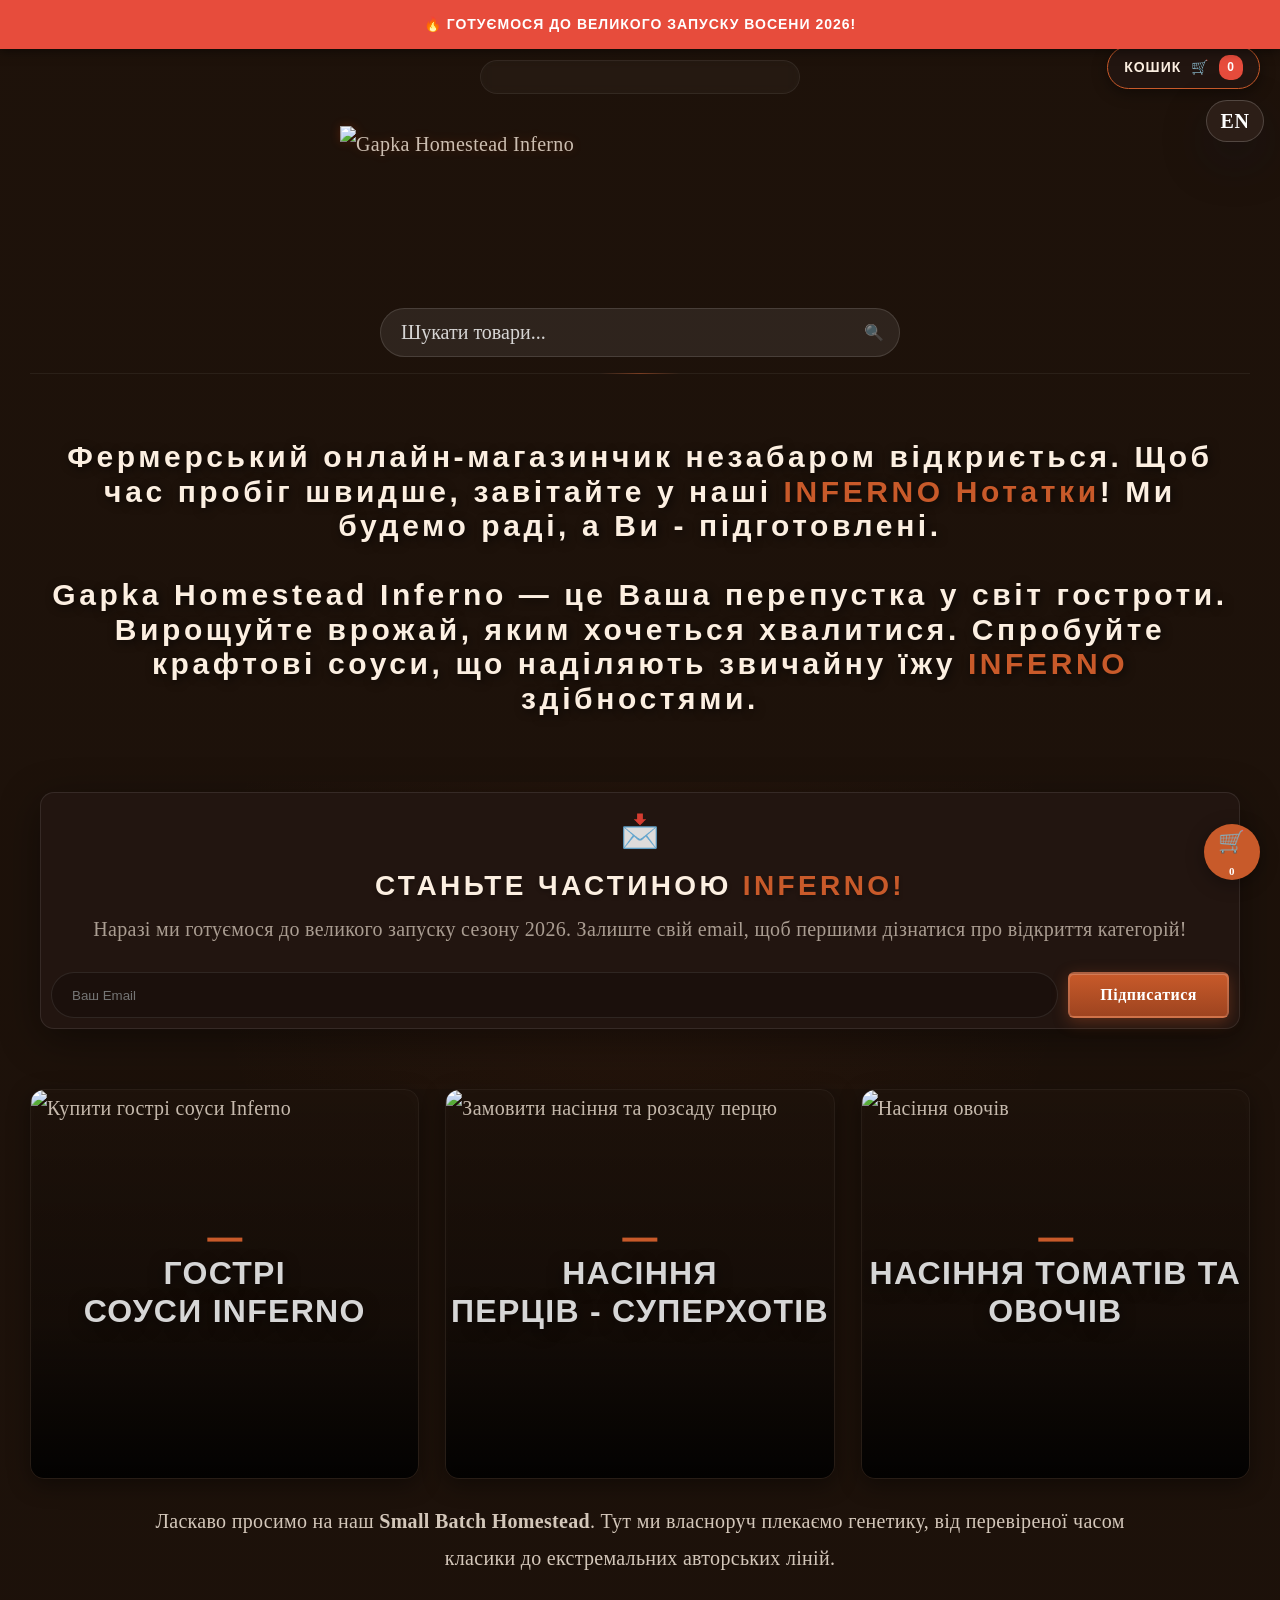
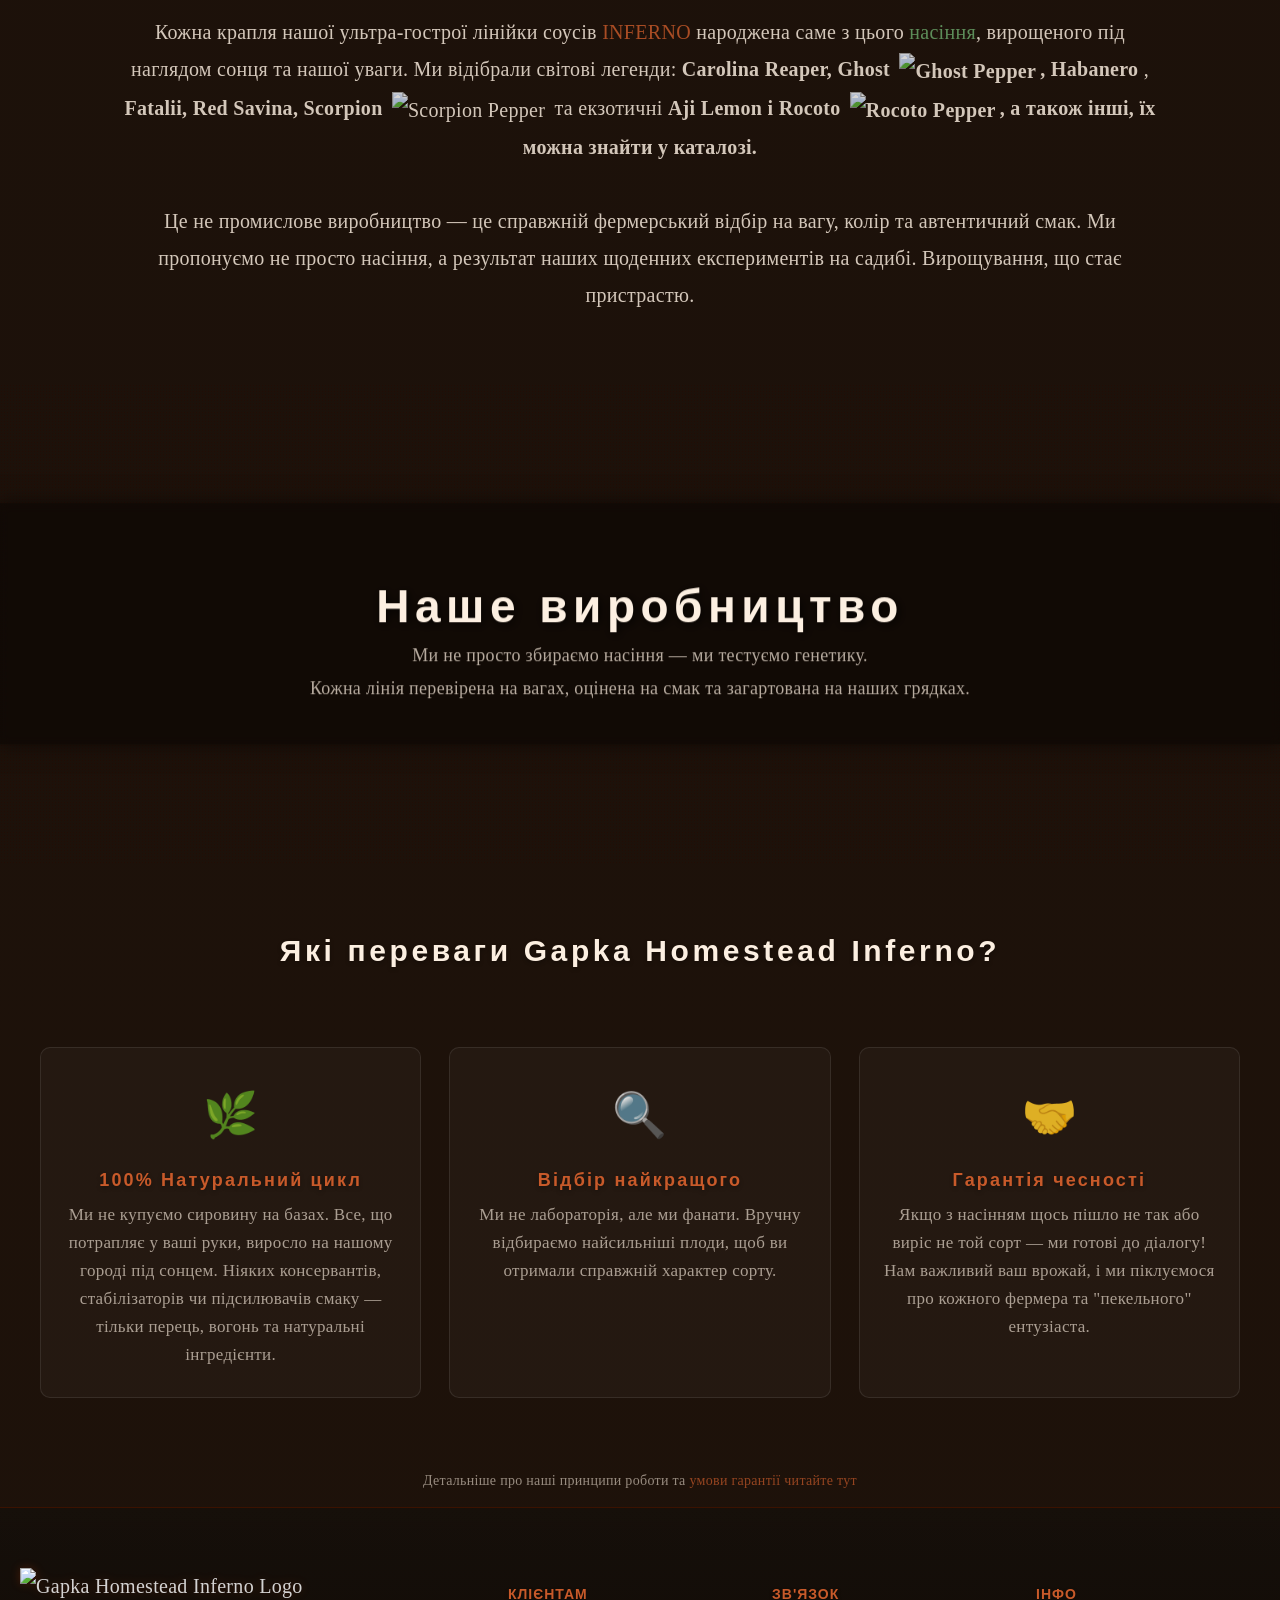
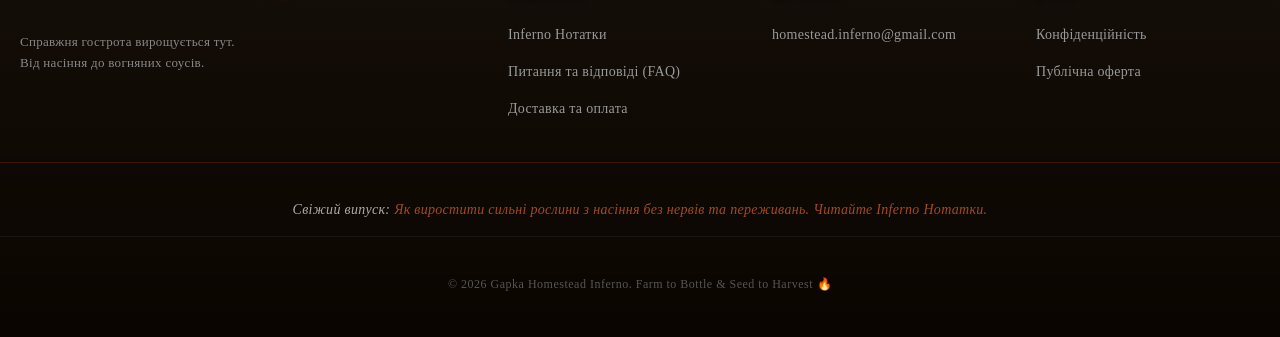
==== commit 4c2c1f9f: "Add files via upload" ====
--- a/index.html
+++ b/index.html
@@ -1,17 +1,35 @@
 <!DOCTYPE html>
 <html lang="uk">
 <head>
-    <meta charset="UTF-8">
+<meta charset="UTF-8">
 <meta name="viewport" content="width=device-width, initial-scale=1.0">
+<meta http-equiv="Content-Security-Policy" content="
+    default-src 'self'; 
+    style-src 'self' 'unsafe-inline' https://fonts.googleapis.com; 
+    font-src 'self' https://fonts.gstatic.com; 
+    script-src 'self' 'unsafe-inline' https://script.google.com https://www.googletagmanager.com https://www.gstatic.com https://*.firebasedatabase.app; 
+    connect-src 'self' https://script.google.com https://script.googleusercontent.com https://www.google-analytics.com https://*.firebasedatabase.app https://*.googleapis.com wss://*.firebasedatabase.app wss://*.firebaseio.com; 
+    img-src 'self' data: https://gapkainferno.github.io https://*.gstatic.com; 
+    frame-src 'self' https://*.firebasedatabase.app;
+    frame-ancestors 'none'; 
+    base-uri 'self'; 
+    form-action 'self'; 
+    upgrade-insecure-requests;">
+<meta http-equiv="X-UA-Compatible" content="IE=edge">
+<meta http-equiv="X-Content-Type-Options" content="nosniff">
+<meta http-equiv="X-Frame-Options" content="DENY">
+<meta http-equiv="X-XSS-Protection" content="1; mode=block">
+<link rel="icon" type="image/png" href="favicon.png">
+<link rel="icon" type="image/x-icon" href="images/favicon.ico">
 
 <!-- Primary Meta Tags -->
-<title>Gapka's Homestead Inferno — Гострі соуси та насіння суперхотів | Дніпро, Україна</title>
-<meta name="title" content="Gapka's Homestead Inferno — Гострі соуси та насіння суперхотів | Дніпро">
-<meta name="description" content="Крафтові гострі соуси без консервантів та насіння екстремально гострих перців (Carolina Reaper, Ghost Pepper, Habanero). Вирощено власноруч в Україні, Дніпро. Доставка по всій Україні.">
-<meta name="keywords" content="гострий соус україна, насіння carolina reaper, купити ghost pepper, гострий перець дніпро, крафтові соуси, соус без консервантів, habanero насіння, trinidad scorpion, bhut jolokia, екстремально гострий соус, superhot seeds, homestead inferno, вогняр альтернатива">
+<title>Gapka Homestead Inferno — Крафтові соуси та насіння суперхотів, овочів та томатів | Дніпро, Україна</title>
+<meta name="title" content="Gapka Homestead Inferno — Крафтові соуси та насіння суперхотів | Дніпро">
+<meta name="description" content="Відкрийте світ Gapka Homestead Inferno: авторські гострі соуси та насіння суперхотів та овочів. Замовляйте крафтові соуси та насіння з доставкою по всій Україні. 100% натурально.">
+<meta name="keywords" content="gapka соуси, gapka насіння, гапка соуси, гапка насіння, гострий соус україна, насіння carolina reaper, насіння Кароліна, насіння суперхот, купити ghost pepper, гострий перець дніпро, крафтові соуси, homestead inferno, gapka inferno, гапка інферно, насіння суперхотів, соуси суперхотів, крафтові гострі соуси, насіння перців, вирощування перців, гострі соуси без консервантів, насіння томатів та овочів гапка инферно, насіння купити, купити соуси">
 
 <!-- Author & Site Info -->
-<meta name="author" content="Gapka's Homestead Inferno">
+<meta name="author" content="Gapka Homestead Inferno">
 <meta name="robots" content="index, follow, max-image-preview:large, max-snippet:-1, max-video-preview:-1">
 <meta name="language" content="Ukrainian">
 <meta name="geo.region" content="UA-12">
@@ -20,7 +38,7 @@
 <meta name="ICBM" content="48.4647, 35.0462">
 
 <!-- Canonical URL -->
-<link rel="canonical" href="https://homesteadinferno.github.io/homestead-sauces-and-seeds/index.html">
+<link rel="canonical" href="https://gapkainferno.github.io/index.html">
 
 <!-- ═══════════════════════════════════════════════════════════════
    БЛОК 2: OPEN GRAPH (Facebook, Instagram, Telegram)
@@ -28,21 +46,21 @@
 
 <!-- Open Graph / Facebook -->
 <meta property="og:type" content="website">
-<meta property="og:url" content="https://homesteadinferno.github.io/homestead-sauces-and-seeds/index.html">
-<meta property="og:title" content="Gapka's Homestead Inferno — Гострі соуси без консервантів | Дніпро">
-<meta property="og:description" content="Крафтові гострі соуси та насіння суперхотів. Вирощено власноруч в Україні. Carolina Reaper, Ghost Pepper, Habanero. Без консервантів, 100% натурально 🔥">
-<meta property="og:image" content="https://homesteadinferno.github.io/homestead-sauces-and-seeds/homesteadlogo.svg">
+<meta property="og:url" content="https://gapkainferno.github.io/index.html">
+<meta property="og:title" content="Gapka (Гапка) — Крафтові соуси та насіння суперхотів">
+<meta property="og:description" content="Gapka (Гапка): крафтові гострі соуси та насіння суперхотів. Вирощено в Україні. Без консервантів, 100% натурально 🔥">
+<meta property="og:image" content="https://gapkainferno.github.io/GapkaLogo.png">
 <meta property="og:image:width" content="1200">
 <meta property="og:image:height" content="630">
 <meta property="og:locale" content="uk_UA">
-<meta property="og:site_name" content="Gapka's Homestead Inferno">
+<meta property="og:site_name" content="Gapka Homestead Inferno">
 
 <!-- Twitter -->
 <meta property="twitter:card" content="summary_large_image">
-<meta property="twitter:url" content="https://homesteadinferno.github.io/homestead-sauces-and-seeds/index.html">
-<meta property="twitter:title" content="Gapka's Homestead Inferno — Гострі соуси без консервантів">
-<meta property="twitter:description" content="Крафтові гострі соуси та насіння суперхотів. Вирощено власноруч в Україні 🔥">
-<meta property="twitter:image" content="https://homesteadinferno.github.io/homestead-sauces-and-seeds/homesteadlogo.svg">
+<meta property="twitter:url" content="https://gapkainferno.github.io/index.html">
+<meta property="twitter:title" content="Gapka Homestead Inferno — Гострі соуси без консервантів">
+<meta property="twitter:description" content="Крафтові гострі соуси та насіння суперхотів, овочів. Вирощено власноруч в Україні 🔥">
+<meta property="twitter:image" content="https://gapkainferno.github.io/GapkaLogo.png">
 
 <!-- ═══════════════════════════════════════════════════════════════
    БЛОК 3: SCHEMA.ORG JSON-LD (Google Rich Snippets)
@@ -55,21 +73,23 @@
   "@graph": [
     {
       "@type": "Organization",
-      "@id": "https://homesteadinferno.github.io/#organization",
-      "name": "Gapka's Homestead Inferno",
-      "alternateName": "Homestead Inferno",
-      "url": "https://homesteadinferno.github.io/homestead-sauces-and-seeds/",
+      "@id": "https://gapkainferno.github.io/#organization",
+      "name": "Gapka Homestead Inferno",
+      "alternateName": ["Gapka", "Гапка", "Homestead Inferno"],
+      "url": "https://gapkainferno.github.io/",
       "logo": {
         "@type": "ImageObject",
-        "url": "https://homesteadinferno.github.io/homestead-sauces-and-seeds/homesteadlogo.svg",
+        "url": "https://gapkainferno.github.io/GapkaLogo.png",
         "width": 400,
         "height": 100
       },
-      "description": "Крафтові гострі соуси без консервантів та насіння екстремально гострих перців. Вирощено власноруч в Україні.",
+     "description": "Крафтові гострі соуси, насіння суперхотів та екзотичних томатів. Вирощено власноруч в Україні. Підписуйтесь на наші новини, щоб першими дізнатися про старт сезону та нові врожаї.",
       "address": {
         "@type": "PostalAddress",
+        "streetAddress": "Приватна ферма",
         "addressLocality": "Дніпро",
         "addressRegion": "Дніпропетровська область",
+        "postalCode": "49000",
         "addressCountry": "UA"
       },
       "sameAs": [
@@ -79,32 +99,33 @@
     },
     {
       "@type": "WebSite",
-      "@id": "https://homesteadinferno.github.io/#website",
-      "url": "https://homesteadinferno.github.io/homestead-sauces-and-seeds/",
-      "name": "Gapka's Homestead Inferno",
+      "@id": "https://gapkainferno.github.io/#website",
+      "url": "https://gapkainferno.github.io/",
+      "name": "Gapka (Гапка) — Гострі соуси та насіння",
       "description": "Гострі соуси та насіння суперхотів",
       "publisher": {
-        "@id": "https://homesteadinferno.github.io/#organization"
+        "@id": "https://gapkainferno.github.io/#organization"
       },
       "potentialAction": {
         "@type": "SearchAction",
         "target": {
           "@type": "EntryPoint",
-          "urlTemplate": "https://homesteadinferno.github.io/homestead-sauces-and-seeds/index.html?search={search_term_string}"
+          "urlTemplate": "https://gapkainferno.github.io/index.html?search={search_term_string}"
         },
         "query-input": "required name=search_term_string"
       }
     },
     {
       "@type": "LocalBusiness",
-      "@id": "https://homesteadinferno.github.io/#localbusiness",
-      "name": "Gapka's Homestead Inferno",
-      "image": "https://homesteadinferno.github.io/homestead-sauces-and-seeds/homesteadlogo.svg",
-      "url": "https://homesteadinferno.github.io/homestead-sauces-and-seeds/",
-      "telephone": "+380XXXXXXXXX",
-      "email": "hello@homesteadinferno.com",
+      "@id": "https://gapkainferno.github.io/#localbusiness",
+      "name": "Gapka Homestead Inferno",
+      "image": "https://gapkainferno.github.io/GapkaLogo.png",
+      "url": "https://gapkainferno.github.io/",
+      "telephone": "+380988985553",
+      "email": "homestead.inferno@gmail.com",
       "address": {
         "@type": "PostalAddress",
+        "streetAddress": "Приватна ферма",
         "addressLocality": "Дніпро",
         "addressRegion": "Дніпропетровська область",
         "postalCode": "49000",
@@ -142,21 +163,325 @@
           "@type": "ListItem",
           "position": 1,
           "name": "Гострі соуси",
-          "url": "https://homesteadinferno.github.io/homestead-sauces-and-seeds/sauces.html"
+          "url": "https://gapkainferno.github.io/sauces.html"
         },
         {
           "@type": "ListItem",
           "position": 2,
           "name": "Насіння суперхотів",
-          "url": "https://homesteadinferno.github.io/homestead-sauces-and-seeds/seedsandseedlings.html"
+          "url": "https://gapkainferno.github.io/seedsandseedlings.html"
         },
         {
           "@type": "ListItem",
           "position": 3,
           "name": "Інше насіння",
-          "url": "https://homesteadinferno.github.io/homestead-sauces-and-seeds/otherseeds.html"
+          "url": "https://gapkainferno.github.io/otherseeds.html"
+        },
+        {
+          "@type": "ListItem",
+          "position": 4,
+          "name": "Врожай Пекла (Свіжі та сушені перці)",
+          "url": "https://gapkainferno.github.io/fresh-peppers.html"
+        },
+        {
+          "@type": "ListItem",
+          "position": 5,
+          "name": "Інкубаційні яйця та яйця для вживання",
+          "url": "https://gapkainferno.github.io/orpington-eggs.html"
         }
       ]
+    },
+    {
+      "@type": "Product",
+      "name": "Гострі соуси Inferno - крафтові соуси суперхотів",
+      "image": "https://gapkainferno.github.io/sauces-inferno-assortment.webp",
+      "description": "Крафтові гострі соуси без консервантів з екстремально гострих перців. Carolina Reaper, Ghost Pepper, Scorpion та інші легенди в одній баночці.",
+      "brand": {
+        "@type": "Brand",
+        "name": "Gapka Homestead Inferno"
+      },
+      "aggregateRating": {
+        "@type": "AggregateRating",
+        "ratingValue": "5",
+        "reviewCount": "1"
+      },
+      "review": [
+        {
+          "@type": "Review",
+          "reviewRating": {
+            "@type": "Rating",
+            "ratingValue": "5",
+            "bestRating": "5",
+            "worstRating": "1"
+          },
+          "author": { "@type": "Person", "name": "Задоволений Клієнт" },
+          "reviewBody": "Чудовий продукт, дуже задоволений покупкою!"
+        }
+      ],
+      "offers": {
+        "@type": "AggregateOffer",
+        "priceCurrency": "UAH",
+        "lowPrice": 219,
+        "highPrice": 219,
+        "offerCount": 4,
+        "availability": "https://schema.org/InStock",
+        "hasMerchantReturnPolicy": {
+          "@type": "MerchantReturnPolicy",
+          "applicableCountry": "UA",
+          "returnPolicyCategory": "https://schema.org/MerchantReturnNotPermitted"
+        },
+        "shippingDetails": {
+          "@type": "OfferShippingDetails",
+          "shippingRate": {
+            "@type": "MonetaryAmount",
+            "value": 70,
+            "currency": "UAH"
+          },
+          "shippingDestination": {
+            "@type": "DefinedRegion",
+            "addressCountry": "UA"
+          }
+        }
+      }
+    },
+    {
+      "@type": "Product",
+      "name": "Насіння суперхотів - Carolina Reaper, Ghost Pepper та інші",
+      "image": "https://gapkainferno.github.io/Habanero-chocolate-plant.webp",
+      "description": "Насіння екстремально гострих перців для вирощування вдома. Генетика світових легенд для садівника та городу.",
+      "brand": {
+        "@type": "Brand",
+        "name": "Gapka Homestead Inferno"
+      },
+      "aggregateRating": {
+        "@type": "AggregateRating",
+        "ratingValue": "5",
+        "reviewCount": "1"
+      },
+      "review": [
+        {
+          "@type": "Review",
+          "reviewRating": {
+            "@type": "Rating",
+            "ratingValue": "5",
+            "bestRating": "5",
+            "worstRating": "1"
+          },
+          "author": { "@type": "Person", "name": "Задоволений Клієнт" },
+          "reviewBody": "Чудовий продукт, дуже задоволений покупкою!"
+        }
+      ],
+      "offers": {
+        "@type": "AggregateOffer",
+        "priceCurrency": "UAH",
+        "lowPrice": 30,
+        "highPrice": 70,
+        "offerCount": 28,
+        "availability": "https://schema.org/InStock",
+        "hasMerchantReturnPolicy": {
+          "@type": "MerchantReturnPolicy",
+          "applicableCountry": "UA",
+          "returnPolicyCategory": "https://schema.org/MerchantReturnNotPermitted"
+        },
+        "shippingDetails": {
+          "@type": "OfferShippingDetails",
+          "shippingRate": {
+            "@type": "MonetaryAmount",
+            "value": 70,
+            "currency": "UAH"
+          },
+          "shippingDestination": {
+            "@type": "DefinedRegion",
+            "addressCountry": "UA"
+          }
+        }
+      }
+    },
+    {
+      "@type": "Product",
+      "name": "Насіння томатів та овочів (Інше насіння)",
+      "image": "https://gapkainferno.github.io/other-vegetable-seeds-assortment.webp",
+      "description": "Насіння унікальних томатів та овочів. Від ультраранніх сортів до велетнів-рекордсменів від ферми Gapka Homestead Inferno.",
+      "brand": {
+        "@type": "Brand",
+        "name": "Gapka Homestead Inferno"
+      },
+      "aggregateRating": {
+        "@type": "AggregateRating",
+        "ratingValue": "5",
+        "reviewCount": "1"
+      },
+      "review": [
+        {
+          "@type": "Review",
+          "reviewRating": {
+            "@type": "Rating",
+            "ratingValue": "5",
+            "bestRating": "5",
+            "worstRating": "1"
+          },
+          "author": { "@type": "Person", "name": "Задоволений Клієнт" },
+          "reviewBody": "Чудовий продукт, дуже задоволений покупкою!"
+        }
+      ],
+      "offers": {
+        "@type": "AggregateOffer",
+        "priceCurrency": "UAH",
+        "lowPrice": 25,
+        "highPrice": 30,
+        "offerCount": 11,
+        "availability": "https://schema.org/InStock",
+        "hasMerchantReturnPolicy": {
+          "@type": "MerchantReturnPolicy",
+          "applicableCountry": "UA",
+          "returnPolicyCategory": "https://schema.org/MerchantReturnNotPermitted"
+        },
+        "shippingDetails": {
+          "@type": "OfferShippingDetails",
+          "shippingRate": {
+            "@type": "MonetaryAmount",
+            "value": 70,
+            "currency": "UAH"
+          },
+          "shippingDestination": {
+            "@type": "DefinedRegion",
+            "addressCountry": "UA"
+          }
+        }
+      }
+    },
+    {
+      "@type": "Product",
+      "name": "Врожай Пекла - Свіжі та сушені суперхоти",
+      "image": "https://gapkainferno.github.io/fresh-dried-peppers.webp",
+      "description": "Прямі поставки свіжих та сушених екстремально гострих перців з ферми. Доступно в сезон збору врожаю.",
+      "brand": {
+        "@type": "Brand",
+        "name": "Gapka Homestead Inferno"
+      },
+      "aggregateRating": {
+        "@type": "AggregateRating",
+        "ratingValue": "5",
+        "reviewCount": "1"
+      },
+      "review": [
+        {
+          "@type": "Review",
+          "reviewRating": {
+            "@type": "Rating",
+            "ratingValue": "5",
+            "bestRating": "5",
+            "worstRating": "1"
+          },
+          "author": { "@type": "Person", "name": "Задоволений Клієнт" },
+          "reviewBody": "Чудовий продукт, дуже задоволений покупкою!"
+        }
+      ],
+      "offers": {
+        "@type": "AggregateOffer",
+        "priceCurrency": "UAH",
+        "lowPrice": 0,
+        "highPrice": 0,
+        "offerCount": 3,
+        "availability": "https://schema.org/PreOrder",
+        "hasMerchantReturnPolicy": {
+          "@type": "MerchantReturnPolicy",
+          "applicableCountry": "UA",
+          "returnPolicyCategory": "https://schema.org/MerchantReturnNotPermitted"
+        },
+        "shippingDetails": {
+          "@type": "OfferShippingDetails",
+          "shippingRate": {
+            "@type": "MonetaryAmount",
+            "value": 70,
+            "currency": "UAH"
+          },
+          "shippingDestination": {
+            "@type": "DefinedRegion",
+            "addressCountry": "UA"
+          }
+        }
+      }
+    },
+    {
+      "@type": "Product",
+      "name": "Інкубаційні яйця породистих курей",
+      "image": "https://gapkainferno.github.io/orpington-eggs.webp",
+      "description": "Інкубаційні яйця курей породи Orpington та інших. Елітна генетика та високий відсоток виводу.",
+      "brand": {
+        "@type": "Brand",
+        "name": "Gapka Homestead Inferno"
+      },
+      "aggregateRating": {
+        "@type": "AggregateRating",
+        "ratingValue": "5",
+        "reviewCount": "1"
+      },
+      "review": [
+        {
+          "@type": "Review",
+          "reviewRating": {
+            "@type": "Rating",
+            "ratingValue": "5",
+            "bestRating": "5",
+            "worstRating": "1"
+          },
+          "author": { "@type": "Person", "name": "Задоволений Клієнт" },
+          "reviewBody": "Чудовий продукт, дуже задоволений покупкою!"
+        }
+      ],
+      "offers": {
+        "@type": "Offer",
+        "priceCurrency": "UAH",
+        "price": 40,
+        "availability": "https://schema.org/OutOfStock",
+        "hasMerchantReturnPolicy": {
+          "@type": "MerchantReturnPolicy",
+          "applicableCountry": "UA",
+          "returnPolicyCategory": "https://schema.org/MerchantReturnNotPermitted"
+        },
+        "shippingDetails": {
+          "@type": "OfferShippingDetails",
+          "shippingRate": {
+            "@type": "MonetaryAmount",
+            "value": 70,
+            "currency": "UAH"
+          },
+          "shippingDestination": {
+            "@type": "DefinedRegion",
+            "addressCountry": "UA"
+          },
+          "deliveryTime": {
+            "@type": "ShippingDeliveryTime",
+            "handlingTime": {
+              "@type": "QuantitativeValue",
+              "minValue": 1,
+              "maxValue": 3,
+              "unitCode": "d"
+            },
+            "transitTime": {
+              "@type": "QuantitativeValue",
+              "minValue": 1,
+              "maxValue": 3,
+              "unitCode": "d"
+            }
+          }
+        }
+      }
+    }
+    ,
+    {
+      "@type": "VideoObject",
+      "name": "Наше виробництво Gapka Homestead Inferno",
+      "description": "Ми не просто збираємо насіння — ми тестуємо генетику. Кожна лінія перевірена на вагах, оцінена на смак та загартована на наших грядках.",
+      "uploadDate": "2026-04-28T12:00:00+03:00",
+      "thumbnailUrl": "https://gapkainferno.github.io/peppers-preview.webp",
+      "contentUrl": "https://gapkainferno.github.io/Video.mp4",
+      "embedUrl": "https://gapkainferno.github.io/Video.mp4",
+      "duration": "PT0M15S",
+      "publisher": {
+        "@id": "https://gapkainferno.github.io/#organization"
+      }
     }
   ]
 }
@@ -171,40 +496,24 @@
 <link rel="preconnect" href="https://fonts.googleapis.com">
 <link rel="preconnect" href="https://fonts.gstatic.com" crossorigin>
 <link rel="dns-prefetch" href="https://fonts.googleapis.com">
-
-<!-- ═══════════════════════════════════════════════════════════════
-   БЛОК 5: FAVICON (додати різні розміри)
-═══════════════════════════════════════════════════════════════ -->
-
-<link rel="icon" type="image/svg+xml" href="homesteadlogo.svg">
-<link rel="icon" type="image/png" sizes="32x32" href="favicon-32x32.png">
-<link rel="icon" type="image/png" sizes="16x16" href="favicon-16x16.png">
-<link rel="apple-touch-icon" sizes="180x180" href="apple-touch-icon.png">
-<link rel="manifest" href="site.webmanifest">
-<meta name="theme-color" content="#ff4500">
-
-    <link rel="stylesheet" href="style.css">
-<link rel="apple-touch-icon" sizes="57x57" href="apple-icon-57x57.png">
-<link rel="apple-touch-icon" sizes="60x60" href="apple-icon-60x60.png">
-<link rel="apple-touch-icon" sizes="72x72" href="apple-icon-72x72.png">
-<link rel="apple-touch-icon" sizes="76x76" href="apple-icon-76x76.png">
-<link rel="apple-touch-icon" sizes="114x114" href="apple-icon-114x114.png">
-<link rel="apple-touch-icon" sizes="120x120" href="apple-icon-120x120.png">
-<link rel="apple-touch-icon" sizes="144x144" href="apple-icon-144x144.png">
-<link rel="apple-touch-icon" sizes="152x152" href="apple-icon-152x152.png">
-<link rel="apple-touch-icon" sizes="180x180" href="apple-icon-180x180.png">
-<link rel="icon" type="image/png" sizes="192x192"  href="android-icon-192x192.png">
-<link rel="icon" type="image/png" sizes="32x32" href="favicon-32x32.png">
-<link rel="icon" type="image/png" sizes="96x96" href="favicon-96x96.png">
-<link rel="icon" type="image/png" sizes="16x16" href="favicon-16x16.png">
+    <!-- Manifest & Theme -->
 <link rel="manifest" href="manifest.json">
 <meta name="msapplication-TileColor" content="#ffffff">
 <meta name="msapplication-TileImage" content="ms-icon-144x144.png">
 <meta name="theme-color" content="#ffffff">
+<link rel="stylesheet" href="style.css">
 <meta name="google-site-verification" content="ZHWp3dDyPfgW63HqbmKizw4DOSzIvlCrq7mUrW8wDro" />
+<!-- ═══════════════════════════════════════════════════════════════
+     Security & Performance Optimizations v2.0
+     ═══════════════════════════════════════════════════════════════ -->
+<script src="security-config.js"></script>
+<script src="performance.js"></script>
+<link rel="preconnect" href="https://script.google.com">
+<link rel="preconnect" href="https://fonts.googleapis.com">
+<link rel="preconnect" href="https://fonts.gstatic.com" crossorigin>
 </head>
+
 <body class="homepage">
-
     <div class="fire-wrapper">
         <div class="ember" style="--left:15%; --duration:7s; --delay:0s; --size:4px; --color:#ff4500;"></div>
         <div class="ember" style="--left:35%; --duration:9s; --delay:2s; --size:2px; --color:#ffd700;"></div>
@@ -215,7 +524,7 @@
 
     <div class="overlay">
         <div class="container">
-            <header style="position: relative; overflow: hidden;">
+            <header style="position: relative;">
     
     <div class="fire-wrapper">
         <div class="ember" style="--left:10%; --duration:5s; --delay:0s; --size:3px; --color:#ff4500;"></div>
@@ -225,20 +534,19 @@
         <div class="ember" style="--left:85%; --duration:6s; --delay:0s; --size:3px; --color:#ffd700;"></div>
     </div>
 
-    <div class="top-nav" style="position: relative; z-index: 5;">
-        <span>ШВИДКЕ ВІДПРАВЛЕННЯ</span>
-        <span>ПІСЛЯПЛАТА</span>
-        <span>БЕЗ МІНІМАЛЬНОЇ СУМИ ЗАМОВЛЕННЯ</span>
+    <div class="top-nav">
+        <span>🚀 Швидке відправлення замовлень</span>
+        <span>🤝 Є післяплата та онлайн оплата</span>
+        <span>📦 Без мінімальної суми замовлення</span>
+        <span>✨ Замовляйте без реєстрації</span>
     </div>
 
     <div class="logo-wrapper" style="position: relative; z-index: 10; margin-top: 20px;">
     <a href="index.html" class="main-logo-link">
-        <img src="homesteadlogo.svg" alt="Homestead" class="logo-image">
+        <img src="GapkaLogo.png" alt="Gapka Homestead Inferno" class="logo-image" width="200" height="50">
     </a>
 </div>
-</header>
-            
-             <!-- 🔍 БЛОК ПОШУКУ -->
+<!-- 🔍 БЛОК ПОШУКУ -->
     <div class="search-container" style="margin-top: 20px;">
         <input 
             type="text" 
@@ -249,64 +557,253 @@
         <span class="search-icon">🔍</span>
         <div id="search-results"></div>
     </div>
-
-           
+</header>
+
+<main>
             <section class="hero-text">
-                <div class="sub-header">
-                    Якісне <a href="seedsandseedlings.html"><span class="green-text">насіння</span></a> власних суперхотів.<br>
-                    Саме з нього народжена лінійка ультра-гострих соусів <a href="sauces.html"><span class="fire-text">INFERNO</span></a>
+                <h1>Фермерський онлайн-магазинчик незабаром відкриється. Щоб час пробіг швидше, завітайте у наші <a href="https://gapkainferno.github.io/blog.html"><span class="fire-text">INFERNO Нотатки</span></a>! Ми будемо раді, а Ви - підготовлені. <br><br>Gapka Homestead Inferno — це Ваша перепустка у світ гостроти. Вирощуйте врожай, яким хочеться хвалитися. Спробуйте крафтові соуси, що наділяють звичайну їжу <a href="sauces.html"><span class="fire-text">INFERNO</span></a> здібностями.</h1>
+            </section>
+
+    <!-- 📧 СЕКЦІЯ ПІДПИСКИ (ПЕРЕНЕСЕНО ВИЩЕ ДЛЯ МАКСИМАЛЬНОЇ ВИДИМОСТІ) -->
+    <section class="subscribe-section container">
+        <div class="subscribe-container">
+            <div class="fire-emoji" style="font-size: 2rem;">📩</div>
+            <h2 class="modal-title" style="margin-top: 10px;">Станьте частиною <span>Inferno!</span></h2>
+            <p style="margin-top: 10px; opacity: 0.8;">Наразі ми готуємося до великого запуску сезону 2026. Залиште свій email, щоб першими дізнатися про відкриття категорій!</p>
+            <form class="subscribe-form" onsubmit="handleGeneralSubscribe(event)">
+                <input type="email" id="sub-email" placeholder="Ваш Email" required 
+                       style="flex: 1; padding: 12px 20px; border-radius: 30px; background: rgba(0,0,0,0.2); border: 1px solid var(--border-color); color: white;">
+                <button type="submit" id="sub-btn" class="add-btn" style="width: auto; margin: 0; padding: 12px 30px;">Підписатися</button>
+            </form>
+        </div>
+    </section>
+
+<section class="cards-section">
+    <!-- ════════════════════════════════════════════════════════
+         СОУСИ (доступно)
+         ════════════════════════════════════════════════════════ -->
+    <a href="sauces.html" class="card-link sauces">
+        <img src="sauces-inferno-assortment.webp" 
+             alt="Купити гострі соуси Inferno" 
+             class="card-image" 
+             width="400" 
+             height="300">
+        <div class="card-label">Гострі<br>Соуси INFERNO</div>
+    </a>
+
+    <!-- ════════════════════════════════════════════════════════
+         НАСІННЯ ПЕРЦІВ (доступно)
+         ════════════════════════════════════════════════════════ -->
+    <a href="seedsandseedlings.html" class="card-link seeds">
+        <img src="Habanero-chocolate-plant.webp" 
+             alt="Замовити насіння та розсаду перцю" 
+             class="card-image" 
+             width="400" 
+             height="300">
+        <div class="card-label">Насіння <br>перців - суперхотів</div>
+    </a>
+
+    <!-- ════════════════════════════════════════════════════════
+         НАСІННЯ ОВОЧІВ (доступно)
+         ════════════════════════════════════════════════════════ -->
+    <a href="otherseeds.html" class="card-link otherseeds">
+        <img src="other-vegetable-seeds-assortment.webp" 
+             alt="Насіння овочів" 
+             class="card-image" 
+             width="400" 
+             height="300">
+        <div class="card-label">Насіння Томатів та Овочів</div>
+    </a>
+
+    <!-- ════════════════════════════════════════════════════════
+         🌶️ НОВА КАТЕГОРІЯ: СВІЖІ ТА СУШЕНІ ПЕРЦІ (доступно восени)
+         ════════════════════════════════════════════════════════ 
+     <a href="fresh-peppers.html" class="card-link fresh-peppers coming-soon" data-launch="autumn">
+        <img src="fresh-dried-peppers.webp" 
+             alt="Свіжі та сушені гострі перці" 
+             class="card-image" 
+             width="400" 
+             height="300">
+        <div class="card-label">Врожай Пекла:<br>Свіжі та Сушені Перці</div>
+        
+        
+      <div class="coming-soon-overlay">
+            <div class="coming-soon-content">
+                <div class="fire-emoji">🔥</div>
+                <h3>Вогонь народжується восени</h3>
+                <p>Зараз перці ростуть на грядках.<br>
+                   Свіжі та сушені суперхоти будуть<br>
+                   доступні після збору врожаю.</p>
+                <div class="season-badge">
+                    <span class="season-icon">🍂</span>
+                    <span>ВОСЕНИ 2026</span>
                 </div>
-
-                <h1>Вирощуйте пекло на власному<br>городі</h1>
-
-                <p class="description">
-                    Сорти та гібриди гострих перців із всесвітньо відомими назвами,
-                    такими як Ghost
-                    <img src="bhutjolokiaNOTEXT.PNG" alt="Ghost Pepper" class="pepper-icon">, 
-                    
-                    Fatalii, Habanero Red Savina,
-                    
-                    Scorpion
-                    <img src="morugascorpNOTEXT.PNG" alt="Scorpion Pepper" class="pepper-icon">, 
-                    
-                    Aji Lemon, Rocoto
-                    <img src="GiantrocottoNOTEXT.PNG" alt="Rocoto Pepper" class="pepper-icon"> 
-                    
-                    та інші перці, а також
-                    овочі, виведені і зібрані для того, щоб
-                    вирощування приносило задоволення.
-                </p>
-            </section>
-
-            <section class="cards-section">
-                <a href="sauces.html" class="card-link">
-                    <img src="2.PNG" alt="Купити гострі соуси Inferno" class="card-image">
-                    <div class="card-label">Гострі<br>Соуси</div>
-                </a>
-
-                <a href="seedsandseedlings.html" class="card-link">
-                    <img src="Habanerochocolate.png" alt="Замовити розсаду та насіння перцю" class="card-image">
-                    <div class="card-label">Насіння<br>та розсада</div>
-                </a>
-
-                <a href="otherseeds.html" class="card-link">
-                    <img src="seeds.png" alt="Супутнє насіння екзотичних рослин" class="card-image">
-                    <div class="card-label">Супутнє<br>насіння</div>
-                </a>
-            </section>
+                <button class="notify-btn" onclick="openNotifyModal('fresh-peppers')">
+                    🔔 Повідомити про запуск
+                </button>
+            </div>
         </div>
+    </a>
+
+    <a href="orpington-eggs.html" class="card-link poultry coming-soon" data-launch="future">
+        <img src="orpington-eggs.webp" 
+             alt="Інкубаційні яйця курей породи Орпінгтон" 
+             class="card-image blurred" 
+             width="400" 
+             height="300">
+        <div class="card-label">Яйця ферми:<br>інкубаційні та харчові</div>
+        
+         <div class="coming-soon-overlay">
+            <div class="coming-soon-content">
+                <div class="fire-emoji">🥚</div>
+                <h3>Незабаром на фермі</h3>
+                <p>Плануємо запустити категорію<br>
+                   інкубаційних яєць породистої птиці<br>
+                   та яєць для кухні.</p>
+                <div class="season-badge future">
+                    <span class="season-icon">🐣</span>
+                    <span>СКОРО</span>
+                </div>
+                <button class="notify-btn" onclick="openNotifyModal('poultry')">
+                    🔔 Хочу дізнатись першим
+                </button>
+            </div>
+        </div>
+    </a>-->
+</section>
+
+    <p class="description">
+    Ласкаво просимо на наш <strong>Small Batch Homestead</strong>. Тут ми власноруч плекаємо генетику, від перевіреної часом класики до екстремальних авторських ліній. 
+    <br><br>
+    Кожна крапля нашої ультра-гострої лінійки соусів <a href="sauces.html"><span class="fire-text">INFERNO</span></a> народжена саме з цього <a href="seedsandseedlings.html"><span class="green-text">насіння</span></a>, вирощеного під наглядом сонця та нашої уваги. Ми відібрали світові легенди: 
+    <strong>Carolina Reaper, Ghost <img src="bhutjolokiaNOTEXT.PNG" alt="Ghost Pepper" class="pepper-icon" width="28" height="28">, Habanero</strong> , 
+    <strong>Fatalii, Red Savina, Scorpion</strong> 
+    <img src="morugascorpNOTEXT.PNG" alt="Scorpion Pepper" class="pepper-icon" width="28" height="28">
+    та екзотичні <strong>Aji Lemon і Rocoto <img src="GiantrocottoNOTEXT.PNG" alt="Rocoto Pepper" class="pepper-icon" width="28" height="28">, а також інші, їх можна знайти у каталозі.</strong> 
+    <br><br>
+    Це не промислове виробництво — це справжній фермерський відбір на вагу, колір та автентичний смак. Ми пропонуємо не просто насіння, а результат наших щоденних експериментів на садибі. Вирощування, що стає пристрастю.
+    </p>
+
+
+     <!-- ════════════════════════════════════════════════════════
+         <БАНДЛИ> - ПЕКЕЛЬНІ СЮРПРИЗ-БОКСИ (доступно)
+         ════════════════════════════════════════════════════════ 
+            <section class="bundles-section container">
+    <h2 class="section-title" style="text-align: center; margin-bottom: 10px;">🎁 Пекельні Сюрприз-Бокси</h2>
+    <p style="text-align: center; margin-bottom: 30px; opacity: 0.8;">Не знаєте, що обрати? Довіртеся долі! Ми зберемо найкраще насіння на наш смак.</p>
+    <div class="bundle-grid">
+        <div class="bundle-card">
+    <div class="bundle-badge">Святий Рандом</div>
+    <div class="bundle-image-wrapper">
+        <img src="random-bundle.png" alt="Box Городній Рандом" class="bundle-image">
+    </div>
+    <div class="bundle-name">Box "Городній Рандом"</div>
+    <p class="bundle-descr">Ідеальний спосіб засіяти базовий город без мук вибору. Все необхідне в одному пакунку!</p>
+    <div class="bundle-price">149 ₴</div>
+    <ul class="bundle-list">
+        <li>🌶️ 2 сорти солодкого перцю і 1 сорт середньої гостроти (по 5 нас.)</li>
+        <li>🍅 3 сорти унікальних томатів (по 15 нас.)</li>
+        <li>🎃 1 сорт рандомного овоча з нашої ферми (5 нас.)</li>
+        <li>✨ Секретний бонус</li>
+    </ul>
+    <button class="bundle-btn" onclick="addToCart('bundle_random', 149, 'Box Городній Рандом', 1, null, 'random-bundle.png'); alert('🎁 Box Городній Рандом додано у кошик!');">
+        Випробувати вдачу
+    </button>
+</div>
+        
+        <div class="bundle-card special-signature">
+    <div class="bundle-badge">ЕКСКЛЮЗИВ</div>
+    <div class="bundle-image-wrapper">
+        <img src="bundle-signature.png" alt="Box Homestead Signature" class="bundle-image">
+    </div>
+    <div class="bundle-name">Box "Homestead Signature"</div>
+    <p class="bundle-descr">Особистий вибір: баланс краси та врожайності. Все, що потрібно для естетичного городу, в одному боксі.</p>
+    <div class="bundle-price">179 ₴</div>
+    
+    <ul class="bundle-list">
+        <li>🎨 3 сорти перців-красенів (найбільш естетичні плоди з колекції, по 5 насінин)</li>
+        <li>🎁 Набір стікерів (секретний пак з авторськими ілюстраціями)</li>
+        <li>✨ Таємничий пакет насіння</li>
+    </ul>
+    <button class="bundle-btn btn-signature" onclick="addToCart('bundle_signature', 179, 'Box Homestead Signature', 1, null, 'bundle-signature.png'); alert('✨ Box Signature додано у кошик!');">
+        Отримати ексклюзив
+    </button>
+</div>
+
+        <div class="bundle-card special-inferno">
+    <div class="bundle-badge">ПЕКЕЛЬНЕ</div>
+    <div class="bundle-image-wrapper">
+        <img src="bundle-heat.png" alt="Box Пекельна Рулетка" class="bundle-image">
+    </div>
+    <div class="bundle-name">Box "Пекельна Рулетка"</div>
+    <p class="bundle-descr">Тільки для сміливих! Ви не знаєте рівня пекучості, поки не з’явиться перший плід. Приймайте виклик!</p>
+    <div class="bundle-price">188 ₴</div>
+    <ul class="bundle-list">
+        <li>🔥 3 сорти Суперхотів 1,000,000 + SHU (по 5 нас. у кожному)</li>
+        <li>🌶️ 1 сорт середньої гостроти</li>
+        <li>🧪 Сюрприз від Гапки</li>
+    </ul>
+    <button class="bundle-btn btn-hot" onclick="addToCart('bundle_roulette', 188, 'Box Пекельна Рулетка', 1, null, 'bundle-heat.png'); alert('🔥 Box Пекельна Рулетка додано у кошик!');">
+        Прийняти виклик!
+    </button>
+</div>
+
+<div class="bundle-card special-sauce">
+    <div class="bundle-badge">Містерія</div>
+    <div class="bundle-image-wrapper">
+        <img src="bundle-sauce.png" alt="Box Sauce Mystery" class="bundle-image">
+    </div>
+    <div class="bundle-name">Box "Sauce Mystery"</div>
+    <p class="bundle-descr">Три унікальні рецептури — три різні рівні вогню. Відкрийте для себе повний спектр Inferno в одному боксі.</p>
+    <div class="bundle-price">149 ₴</div>
+    
+    <ul class="bundle-list">
+        <li>🌿 1 Смак "Лагідний старт" (свіжий фруктовий або трав'яний смак, мінімум гостроти, 45мл)</li>
+        <li>🌴 1 Смак "Тропічна спека"(середній рівень: екзотичний мікс та відчутний вогонь, 45мл)</li>
+        <li>🔥 1 Смак "Ядро Інферно" (максимальна концентрація суперхотів для профі, 45мл)</li>
+        <li>✨ Секретний бонус від Гапки</li>
+    </ul>
+    <button class="bundle-btn btn-sauce" onclick="addToCart('bundle_sauce_mystery', 200, 'Box Sauce Mystery', 1, null, 'bundle-sauce.png'); alert('🎁 Таємничий набір соусів у кошику!');">
+        Відкрити палітру смаків
+    </button>
+</div>
+
+<div class="bundle-card special-grow">
+    <div class="bundle-badge">ЦИКЛ ВОГНЮ</div>
+    <div class="bundle-image-wrapper">
+        <img src="bundle-secret.png" alt="Box Grow Your Own Heat" class="bundle-image">
+    </div>
+    <div class="bundle-name">Box "Grow Your Own Heat"</div>
+    <p class="bundle-descr">Спробуйте вогонь на смак та отримайте його генетичний код. Ви не дізнаєтесь назву сорту, поки не виростите його власноруч.</p>
+    <div class="bundle-price">245 ₴</div>
+    <ul class="bundle-list">
+        <li>🏺 1 крафтовий соус (200 мл) (випадковий смак із нашої основної лінійки)</li>
+        <li>🧬 Носій генетичного коду: пакет секретного насіння тих самих ліній, з яких створено ваш соус</li>
+        <li>🧩 "Дізнайтесь, що виросло" (назва сорту розкриється лише з першим плодом)</li>
+        <li>🎁 Секретний бонус від Гапки</li>
+    </ul>
+    <button class="bundle-btn btn-grow" onclick="addToCart('bundle_grow_heat', 245, 'Box Grow Your Own Heat', 1, null, 'bundle-secret.png'); alert('🌱 Секретна генетика додана у кошик!');">
+        Повторити цикл
+    </button>
+</div>
+    </div>
+</section>-->
 
         <section class="hero-banner">
     <div class="video-container">
-        <video autoplay muted loop playsinline poster="peppers-preview.jpg" class="bg-video">
-            <source src="peppers-growing.mp4" type="video/mp4">
+        <video autoplay muted loop playsinline poster="peppers-preview.webp" class="bg-video">
+            <source src="Video.mp4" type="video/mp4">
         </video>
         <div class="hero-content">
             <h2>Наше виробництво</h2>
-            <p>Від зернятка до пекучого смаку</p>
+            <p>Ми не просто збираємо насіння — ми тестуємо генетику. <br>
+            Кожна лінія перевірена на вагах, оцінена на смак та загартована на наших грядках.</p>
         </div>
     </div>
 </section>
+
+<h2 style="text-align: center; margin: 40px 0 30px; padding: 0 30px;">Які переваги Gapka Homestead Inferno?</h2>
+
 <section class="features-grid container">
     <div class="feature-item">
         <div class="feature-icon">🌿</div>
@@ -321,32 +818,35 @@
     <div class="feature-item">
     <div class="feature-icon">🤝</div>
     <h3>Гарантія чесності</h3>
-    <p>Якщо з насінням щось пішло не так або виріс не той сорт — ми замінимо його або повернемо гроші. Нам важливий ваш врожай, а не просто продаж.</p>
+    <p>Якщо з насінням щось пішло не так або виріс не той сорт — ми готові до діалогу! Нам важливий ваш врожай, і ми піклуємося про кожного фермера та "пекельного" ентузіаста.</p>
 </div>
 </section>
 <p style="text-align: center; margin-top: 20px; font-size: 14px; opacity: 0.7;">
     Детальніше про наші принципи роботи та <a href="faq.html#guarantee" style="color: var(--primary-orange); text-decoration: underline;">умови гарантії читайте тут</a>
 </p>
-        <footer>
+</main>
+        </div>
+
+<footer>
     <div class="container footer-content">
         <div class="footer-brand">
-            <img src="homesteadlogo.svg" alt="Homestead Logo" class="footer-logo-img">
+            <img src="GapkaLogo.png" alt="Gapka Homestead Inferno Logo" class="footer-logo-img" width="180" height="45">
             <p class="footer-tagline">Справжня гострота вирощується тут. <br>Від насіння до вогняних соусів.</p>
         </div>
         
         <div class="footer-section">
             <h4>Клієнтам</h4>
             <div class="footer-links">
-                <a href="blog.html">🗞 Нотатки Gapka's Homestead Inferno</a>
-                <a href="faq.html">Питання та відповіді (FAQ)</a> 
-                <a href="shipping.html">Доставка та оплата</a>
+                <a href="https://gapkainferno.github.io/blog.html">Inferno Нотатки</a>
+                <a href="https://gapkainferno.github.io/faq.html">Питання та відповіді (FAQ)</a> 
+                <a href="https://gapkainferno.github.io/shipping.html">Доставка та оплата</a>
             </div>
         </div>
  
         <div class="footer-section">
             <h4>Зв'язок</h4>
             <div class="footer-contacts">
-                <span>+00000000000</span>
+               <!-- <span>+00000000000</span>-->
                 <a href="mailto:homestead.inferno@gmail.com">homestead.inferno@gmail.com</a>
                 <div class="footer-socials">
                    </div>
@@ -356,35 +856,33 @@
         <div class="footer-section">
             <h4>Інфо</h4>
             <div class="footer-pp">
-                <a href="privacy.html">Конфіденційність</a>
-                <a href="terms.html">Публічна оферта</a>
+                <a href="https://gapkainferno.github.io/privacy.html">Конфіденційність</a>
+                <a href="https://gapkainferno.github.io/terms.html">Публічна оферта</a>
             </div>
         </div>
     </div>
 
-    <div class="container" style="text-align: center; margin-top: 20px; border-top: 1px dashed rgba(255,255,255,0.1); padding-top: 20px;">
+    <div style="text-align: center; margin-top: 20px; border-top: 1px solid rgba(255, 69, 0, 0.2); padding-top: 20px; padding-left: 30px; padding-right: 30px;">
         <p style="font-size: 14px; opacity: 0.8; font-style: italic;">
-            Свіжий випуск: <a href="blog.html" style="color: var(--accent-orange); text-decoration: underline;">Чому Carolina Reaper вирішила піти в підпілля?</a>
+            Свіжий випуск: <a href="https://gapkainferno.github.io/blog.html" style="color: var(--primary-color); text-decoration: underline;">Як виростити сильні рослини з насіння без нервів та переживань. Читайте Inferno Нотатки.</a>
         </p>
     </div>
 
-    <div class="footer-bottom container">
-        <p>&copy; 2026 Gapka`s Homestead Inferno. Обережно, викликає залежність від гострого. 🔥</p>
+    <div class="footer-bottom" style="padding-left: 30px; padding-right: 30px;">
+        <p>&copy; 2026 Gapka Homestead Inferno. Farm to Bottle & Seed to Harvest 🔥</p>
     </div>
 </footer>
-</div>
-
-<a href="#" class="floating-cart" onclick="openCheckout(); return false;">
-    <span class="cart-icon">🛒</span>
-    <span id="cart-count">0</span>
-</a>
 
 
 
 <script src="products.js"></script>
-<script src="search.js"></script>
+<script type="module" src="analytics.js"></script>
+<script type="module" src="search.js"></script>
+<script src="security-enhancements.js"></script>
 <script src="modal-init.js"></script>
 <script src="cart.js"></script>
-
+<script defer src="optimization-module.js"></script>
+<script src="language-switcher.js"></script>
+<script type="module" src="modules/init.js"></script>
 </body>
 </html>
--- a/style.css
+++ b/style.css
@@ -1,5 +1,5 @@
 /* ╔══════════════════════════════════════════════════════════════╗
-   ║  HOMESTEAD — style.css  v7.0  MERGED                       ║
+   ║  Gapka Homestead Inferno — style.css  v7.0               ║
    ║  Шрифти-змінні · Фікс хедер/каталог/пошук · Динам.теми    ║
    ╚══════════════════════════════════════════════════════════════╝ */
 
@@ -45,6 +45,15 @@
     --sidebar-bg:      rgba(20, 15, 10, 0.92);
     --sidebar-width:   270px;        /* ширина sidebar              */
 
+    /* ── Z-Index Scale ── */
+    --z-below:         -1;
+    --z-base:          1;
+    --z-header:        1000;
+    --z-dropdown:      2000;
+    --z-floating:      3000;
+    --z-modal:         10000;
+    --z-max:           99999;
+
     /* ── Кошик / модалка ── */
     --cart-bg:         #2a1f18;
     --modal-overlay:   rgba(0, 0, 0, 0.88);
@@ -53,8 +62,13 @@
     --fs-base:         20px;         /* основний текст                */
     --fs-sm:           17px;         /* дрібніший текст               */
     --fs-xs:           15px;         /* дуже дрібний                  */
-    --fs-h1:           56px;         /* заголовок головної            */
+    --fs-h1:           30px;         /* заголовок головної            */
     --fs-product-name: 3rem;         /* назва товару                  */
+    --fs-base:         1.25rem;      /* 20px - основний текст         */
+    --fs-sm:           1.063rem;     /* 17px - дрібніший текст        */
+    --fs-xs:           0.938rem;     /* 15px - дуже дрібний           */
+    --fs-h1:           1.875rem;     /* 30px - заголовок головної     */
+    --fs-product-name: 3rem;         /* 48px - назва товару           */
 
     /* ── Радіуси ── */
     --radius-sm:   6px;
@@ -156,6 +170,79 @@
     --card-accent-bar: linear-gradient(90deg, #4a8c50, #78b87e, #4a8c50);
 }
 
+/* ─────────────────────────────────────────
+   🌶️  FRESH-PEPPERS-PAGE — Врожай Пекла
+   Тема: Розпечена лава, дим, чорне вугілля
+   ───────────────────────────────────────── */
+body.fresh-peppers-page {
+    --primary-color:   #ff4d00;     /* яскравий вогонь              */
+    --primary-hover:   #cc3d00;     /* приглушений жар              */
+    --primary-light:   #ff8552;     /* іскри                        */
+    --price-color:     #ffd700;     /* золотий відблиск             */
+    --accent-shadow:   rgba(255, 77, 0, 0.4);
+    --card-glow:       rgba(255, 77, 0, 0.15);
+    --surface:         #150a05;     /* глибокий коричнево-чорний    */
+    --surface-2:       #20100a;
+    --border-warm:     #4d1a00;
+    --tag-color:       #ff4d00;
+
+    /* Фон: вогняне сяйво знизу (немов від грядки) */
+    --bg-gradient: radial-gradient(circle at 50% 100%, #3d1200 0%, #1a0800 50%, #0a0500 100%);
+
+    --card-label-from: #1a0800;
+    --card-label-to:   #0d0400;
+    --card-accent-bar: linear-gradient(90deg, #ff4d00, #ffd700, #ff4d00);
+}
+
+/* ─────────────────────────────────────────
+   🥚  POULTRY-PAGE — Інкубаційні яйця
+   Тема: Золотиста солома, крафт, тепла земля
+   ───────────────────────────────────────── */
+body.poultry-page {
+    --primary-color:   #d4a373;     /* колір Buff Orpington         */
+    --primary-hover:   #bc6c25;     /* палена сиєна                 */
+    --primary-light:   #fefae0;     /* колір яєчної шкаралупи       */
+    --price-color:     #faedcd;     /* вершковий                    */
+    --accent-shadow:   rgba(212, 163, 115, 0.35);
+    --card-glow:       rgba(212, 163, 115, 0.1);
+    --surface:         #15120f;     /* глибокий теплий чорний       */
+    --surface-2:       #1f1a16;
+    --border-warm:     #3d3028;
+    --tag-color:       #bc6c25;
+
+    /* Фон: м'яке сонячне сяйво зверху */
+    --bg-gradient: radial-gradient(ellipse at 50% 0%, #3d3028 0%, #1a1512 45%, #0a0807 100%);
+
+    --card-label-from: #1f1a16;
+    --card-label-to:   #0f0d0b;
+    --card-accent-bar: linear-gradient(90deg, #d4a373, #faedcd, #d4a373);
+}
+
+/* ━━━━━━━━━━━━━━━━━━━━━━━━━━━━━━━━━━━━━━━━━━━━━━━━━━━━━━━━━━━━━
+   §2.1  🖱️ КРАФТОВИЙ СКРОЛБАР
+   ━━━━━━━━━━━━━━━━━━━━━━━━━━━━━━━━━━━━━━━━━━━━━━━━━━━━━━━━━━━━━ */
+html {
+    scrollbar-width: none;
+}
+
+html::-webkit-scrollbar {
+    width: 0;
+    height: 0;
+}
+
+::-webkit-scrollbar-track {
+    background: var(--bg-dark);
+}
+::-webkit-scrollbar-thumb {
+    background: linear-gradient(180deg, var(--primary-color), var(--primary-hover));
+    border-radius: 10px;
+    border: 2px solid var(--bg-dark);
+}
+::-webkit-scrollbar-thumb:hover {
+    background: linear-gradient(180deg, var(--primary-hover), var(--primary-color));
+    box-shadow: 0 0 6px var(--accent-shadow);
+}
+
 /* ━━━━━━━━━━━━━━━━━━━━━━━━━━━━━━━━━━━━━━━━━━━━━━━━━━━━━━━━━━━━━
    §3  🌍  БАЗОВІ СТИЛІ (ОНОВЛЕНО)
    ━━━━━━━━━━━━━━━━━━━━━━━━━━━━━━━━━━━━━━━━━━━━━━━━━━━━━━━━━━━━━ */
@@ -165,6 +252,9 @@
     font-family: var(--font-heading);
     line-height: var(--lh-heading);
     font-weight: 700;
+    letter-spacing: var(--ls-caps);
+    color: var(--text-color);
+    text-shadow: 0 2px 4px rgba(0,0,0,0.3);
 }
 
 body {
@@ -178,6 +268,7 @@
     background-color: var(--bg-dark);
     font-family: var(--font-body);
     font-weight: 300; /* Roboto Slab виглядає дуже стильно саме в легкій вазі */
+    overflow-x: hidden;
     line-height: var(--lh-body);
     letter-spacing: var(--ls-body);
     color: rgba(234, 221, 207, 0.85);
@@ -201,13 +292,15 @@
     width: 100%;
 }
 /* Виняток: Головна сторінка має картинку, тому перезаписуємо змінну */
+
 body.homepage {
-    --bg-gradient: url('peppers-bg.jpg'); 
+    --bg-gradient: url('images/peppers-bg.webp'); 
 }
 
 /* Сторінка товару: якщо теми немає, даємо дефолтний градієнт */
 body.product-page-layout {
     background-image: var(--bg-gradient, radial-gradient(ellipse at 50% 20%, #2c1e17 0%, #0f0806 100%)) !important;
+    background-image: var(--bg-gradient, radial-gradient(ellipse at 50% 20%, #2c1e17 0%, #0f0806 100%));
 }
 
 /* Оверлей */
@@ -222,18 +315,26 @@
 /* На головній затемнюємо картинку */
 body.homepage .overlay {
     background: linear-gradient(to bottom, rgba(30,18,10,0.9), rgba(30,18,10,0.6), rgba(30,18,10,0.9)) !important;
+    background: linear-gradient(to bottom, rgba(30,18,10,0.9), rgba(30,18,10,0.6), rgba(30,18,10,0.9));
 }
 a, a:visited, a:active, a:focus {
     text-decoration: none !important; /* Ніяких ліній під текстом */
     color: inherit;                   /* Посилання копіює колір тексту навколо нього */
     outline: none;                    /* Прибираємо синю рамку при кліку */
-    transition: color var(--transition);
+    transition: color 0.2s ease, text-shadow 0.2s ease;
 }
 
 /* Ефект тільки при наведенні, щоб користувач розумів, що це посилання */
 a:hover {
     color: var(--primary-color) !important; /* Світиться твоїм акцентним кольором */
     text-decoration: none;
+    text-shadow: 0 0 8px var(--accent-shadow);
+}
+
+a:focus-visible {
+    outline: 2px solid var(--primary-color);
+    outline-offset: 2px;
+    border-radius: 2px;
 }
 
 /* ━━━━━━━━━━━━━━━━━━━━━━━━━━━━━━━━━━━━━━━━━━━━━━━━━━━━━━━━━━━━━
@@ -248,49 +349,83 @@
     border-bottom: 1px solid rgba(255,255,255,0.06);
     position: relative;
     z-index: 1000;
-}
-
-/* Анімований рядок-підказка */
+    z-index: var(--z-header);
+    
+}
+
 .top-nav {
+    /* Дизайнерський вигляд: плаваюча капсула */
+    font-family: var(--font-heading);
     font-size: 13px;
+    font-weight: 500;
+    text-transform: uppercase;
+    letter-spacing: 1.5px;
     color: var(--text-muted);
-    letter-spacing: 0.5px;
+    background: rgba(255, 255, 255, 0.03);
+    border: 1px solid rgba(255, 255, 255, 0.07);
+    border-radius: 30px;
+    padding: 0 25px;
+    height: 34px;
+    line-height: 34px;
+    overflow: hidden;
+    width: fit-content;
+    min-width: 320px;
+    margin: 0 auto;
     position: relative;
-    height: 18px;
-    overflow: hidden;
-    width: 100%;
-    display: flex;
-    justify-content: center;
+    z-index: 5;
+    backdrop-filter: blur(5px);
+    box-shadow: inset 0 0 10px rgba(255, 255, 255, 0.02);
+    transition: all 0.3s ease;
+    transition: transform 0.3s ease, border-color 0.3s ease, box-shadow 0.3s ease;
+    cursor: default;
+}
+
+.top-nav:hover {
+    transform: translateY(-2px);
+    border-color: rgba(255, 255, 255, 0.15);
+    box-shadow: 0 10px 20px rgba(0, 0, 0, 0.4);
 }
 
 .top-nav span {
     position: absolute;
+    left: 0;
     width: 100%;
     text-align: center;
     opacity: 0;
-    transform: translateY(8px);
-    animation: textSlide 9s infinite ease-in-out;
-}
-.top-nav span:nth-child(1) { animation-delay: 0s;  }
-.top-nav span:nth-child(2) { animation-delay: 3s;  }
-.top-nav span:nth-child(3) { animation-delay: 6s;  }
-
-@keyframes textSlide {
-    0%   { opacity: 0; transform: translateY(8px);  }
-    5%   { opacity: 1; transform: translateY(0);    }
-    28%  { opacity: 1; transform: translateY(0);    }
-    33%  { opacity: 0; transform: translateY(-8px); }
-    100% { opacity: 0; transform: translateY(-8px); }
+    transform: translateY(15px);
+    animation: modernSlide 12s infinite ease-in-out;
+    display: flex;
+    align-items: center;
+    justify-content: center;
+    gap: 10px;
+}
+
+.top-nav span:nth-child(1) { animation-delay: 0s; }
+.top-nav span:nth-child(2) { animation-delay: 3s; }
+.top-nav span:nth-child(3) { animation-delay: 6s; }
+.top-nav span:nth-child(4) { animation-delay: 9s; }
+
+@keyframes modernSlide {
+    0%   { opacity: 0; transform: translateY(15px); }
+    4%   { opacity: 1; transform: translateY(0);    }
+    21%  { opacity: 1; transform: translateY(0);    }
+    25%  { opacity: 0; transform: translateY(-15px); }
+    100% { opacity: 0; transform: translateY(-15px); }
 }
 
 /* Логотипи */
 .logo-image {
-    width: 400px;
+    width: 600px;
     max-width: 90vw;
     height: auto;
     display: block;
     filter: drop-shadow(0 0 5px rgba(255, 69, 0, 0.2));
-    align-items: center;
+    transition: filter 0.4s ease, transform 0.4s ease;
+}
+
+.main-logo-link:hover .logo-image {
+    filter: drop-shadow(0 0 15px var(--accent-shadow));
+    transform: scale(1.02);
 }
 
 .logo-small {
@@ -321,10 +456,36 @@
 
 
 /* ━━━━━━━━━━━━━━━━━━━━━━━━━━━━━━━━━━━━━━━━━━━━━━━━━━━━━━━━━━━━━
+   §4.5  📢  БАНЕР АКЦІЙ
+   ━━━━━━━━━━━━━━━━━━━━━━━━━━━━━━━━━━━━━━━━━━━━━━━━━━━━━━━━━━━━━ */
+#sale-banner {
+    position: fixed;
+    top: 0;
+    left: 0;
+    width: 100%;
+    z-index: 9500; /* Нижче модалок (10000+), але вище всього іншого */
+    box-sizing: border-box;
+}
+
+/* Коли банер є — зсуваємо весь вміст вниз */
+body.has-sale-banner .overlay,
+body.has-sale-banner > header {
+    padding-top: 0px;
+}
+
+/* На головній overlay не є першим елементом body, тому ловимо через клас */
+body.has-sale-banner {
+    padding-top: 42px;
+}
+
+
+/* ━━━━━━━━━━━━━━━━━━━━━━━━━━━━━━━━━━━━━━━━━━━━━━━━━━━━━━━━━━━━━
    §5  🔍  ПОШУК
    ━━━━━━━━━━━━━━━━━━━━━━━━━━━━━━━━━━━━━━━━━━━━━━━━━━━━━━━━━━━━━ */
 .search-container {
     position: relative;
+    z-index: 11000;
+    z-index: calc(var(--z-header) + 1);
     max-width: 520px;
     width: 100%;
     margin: 0 auto;
@@ -334,20 +495,28 @@
     width: 100%;
     padding: 12px 44px 12px 20px;
     background: rgba(255,255,255,0.08);
-    border: 1px solid rgba(255,255,255,0.12);
+    border: 1.5px solid rgba(255,255,255,0.12);
     border-radius: 30px;
     color: var(--text-color);
     font-family: inherit;
     font-size: var(--fs-base);
     outline: none;
-    transition: border-color var(--transition), box-shadow var(--transition);
-}
-
-#search-input::placeholder { color: var(--text-muted); }
+    transition: border-color var(--transition), box-shadow var(--transition), background 0.3s ease;
+}
+
+#search-input::placeholder { 
+    color: var(--text-muted); 
+}
 
 #search-input:focus {
     border-color: var(--primary-color);
-    box-shadow: 0 0 0 3px var(--accent-shadow);
+    background: rgba(255,255,255,0.12);
+    box-shadow: 0 0 0 3px var(--accent-shadow), inset 0 0 0 1px rgba(255,255,255,0.1);
+}
+
+#search-input:focus-visible {
+    outline: 2px solid var(--primary-color);
+    outline-offset: 2px;
 }
 
 .search-icon {
@@ -369,8 +538,10 @@
     border: 1px solid var(--primary-color);
     border-radius: var(--radius-lg);
     max-height: 480px;
+    max-height: 30rem;
     overflow-y: auto;
-    z-index: 1000;
+    z-index: 11001; /* Збільшено з 1000 до 9999, щоб уникнути перекриття з іншими елементами */
+    z-index: var(--z-dropdown);
     display: none;
     box-shadow: 0 12px 36px rgba(0,0,0,0.5);
     backdrop-filter: blur(10px);
@@ -399,11 +570,11 @@
 .search-result-price            { font-size: 15px; font-weight: 700; color: var(--primary-color); flex-shrink: 0; }
 .search-no-results              { padding: 28px; text-align: center; color: var(--text-muted); }
 
-
 /* ━━━━━━━━━━━━━━━━━━━━━━━━━━━━━━━━━━━━━━━━━━━━━━━━━━━━━━━━━━━━━
    §6  🛒  КОШИК
    ━━━━━━━━━━━━━━━━━━━━━━━━━━━━━━━━━━━━━━━━━━━━━━━━━━━━━━━━━━━━━ */
 .cart-wrapper {
+    display: none !important; /* Приховуємо стару круглу кнопку, щоб не дублювати новий кошик у хедері */
     position: absolute;
     top: 24px;
     right: 36px;
@@ -504,6 +675,44 @@
 .floating-cart .cart-icon   { font-size: 22px; }
 .floating-cart #cart-count  { font-size: 11px; font-weight: 700; }
 
+/* Стилі для верхньої текстової кнопки кошика */
+.header-cart-link {
+    position: fixed;
+    top: 20px;
+    right: 20px;
+    z-index: var(--z-floating);
+    display: flex;
+    align-items: center;
+    gap: 10px;
+    padding: 8px 16px;
+    margin-top: 2%;
+    background: var(--surface);
+    border: 1px solid var(--primary-color);
+    border-radius: 30px;
+    color: var(--text-color);
+    text-decoration: none;
+    font-family: var(--font-heading);
+    font-weight: 700;
+    text-transform: uppercase;
+    font-size: 14px;
+    letter-spacing: 1px;
+    transition: all 0.3s ease;
+    box-shadow: 0 4px 15px rgba(0,0,0,0.4);
+}
+
+.header-cart-link:hover {
+    background: var(--primary-color);
+    transform: translateY(-2px);
+    color: #fff !important;
+}
+
+.header-cart-link .cart-count {
+    background: var(--danger-color);
+    color: #fff;
+    padding: 2px 8px;
+    border-radius: 10px;
+    font-size: 12px;
+}
 
 /* ━━━━━━━━━━━━━━━━━━━━━━━━━━━━━━━━━━━━━━━━━━━━━━━━━━━━━━━━━━━━━
    §7  🏠  ГОЛОВНА СТОРІНКА
@@ -535,8 +744,10 @@
     font-size: var(--fs-base);
     line-height: 1.85;
     opacity: 0.82;
-    max-width: 860px;
+    max-width: 85%;
     margin: 24px auto;
+    text-align: center;
+    color: var(--text-color);
 }
 
 .pepper-icon { width: 28px; height: auto; vertical-align: middle; margin: 0 4px; }
@@ -554,46 +765,120 @@
     overflow: hidden;
     border-radius: var(--radius-lg);
     aspect-ratio: 1 / 1;
-    box-shadow: 0 6px 22px rgba(0,0,0,0.4);
+    box-shadow: 0 6px 22px rgba(0,0,0,0.4), inset 0 0 20px rgba(255,255,255,0.02);
     display: block;
-    transition: transform var(--transition), box-shadow var(--transition);
+    transition: transform 0.35s cubic-bezier(0.23, 1, 0.320, 1), box-shadow 0.35s ease, border 0.3s ease;
     z-index: 1;
+    border: 1px solid rgba(255,255,255,0.05);
+}
+
+/* Глибокий градієнт знизу для ідеальної читабельності тексту */
+.card-link::after {
+    content: '';
+    position: absolute;
+    inset: 0;
+    background: linear-gradient(to top, rgba(0,0,0,0.9) 0%, rgba(0,0,0,0.3) 40%, transparent 100%);
+    transition: opacity var(--transition);
+    z-index: 5;
 }
 
 .card-link:hover {
-    transform: translateY(-8px);
-    box-shadow: 0 14px 36px rgba(0,0,0,0.6);
+    transform: translateY(-12px);
+    box-shadow: 0 16px 40px rgba(0,0,0,0.7), inset 0 0 20px rgba(255,255,255,0.03);
+    border-color: var(--primary-color);
 }
 
 .card-image {
     position: relative;
     width: 100%; height: 100%;
     object-fit: cover; display: block;
-    transition: transform 0.4s ease;
-}
-.card-link:hover .card-image { transform: scale(1.05); }
+    transition: transform 0.5s cubic-bezier(0.23, 1, 0.320, 1);
+}
+.card-link:hover .card-image { transform: scale(1.08); }
+.card-link:hover::after { opacity: 0.5; }
 
 .card-label {
     position: absolute;
-    bottom: 18px; left: 18px;
-    font-size: 28px; font-weight: 700;
-    text-shadow: 1px 1px 8px rgba(0,0,0,0.9);
+    top: 50%;
+    left: 50%;
+    transform: translate(-50%, -50%);
+    font-family: var(--font-heading);
+    font-size: 32px; 
+    font-weight: 700;
+    text-transform: uppercase;
+    letter-spacing: 0.04em;
+    color: #d6d6d6;
+    text-shadow: 0 4px 15px rgba(0,0,0,0.6);
     line-height: 1.2;
     z-index: 10;
-}
-
+    transition: transform var(--transition), color var(--transition);
+    display: flex;
+    flex-direction: column;
+    align-items: center;
+    text-align: center;
+    width: 100%;
+}
+
+/* Стильна акцентна лінія над назвою категорії */
+.card-label::before {
+    content: '';
+    width: 35px;
+    height: 4px;
+    background: var(--primary-color);
+    margin-bottom: 12px;
+    transition: width 0.3s ease, background 0.3s ease;
+}
+
+.card-link:hover .card-label { 
+    transform: translate(-50%, -60%); 
+    color: var(--primary-color);
+}
+
+/* Специфічні кольори для категорій (переконайтеся, що додали класи seeds/sauces/otherseeds до посилань .card-link в HTML) */
+.card-link.seeds:hover .card-label { color: #c9622a; }
+.card-link.seeds:hover .card-label::before { background: #c9622a; }
+
+.card-link.sauces:hover .card-label { color: #b83240; }
+.card-link.sauces:hover .card-label::before { background: #b83240; }
+
+.card-link.otherseeds:hover .card-label { color: #4a8c50; }
+.card-link.otherseeds:hover .card-label::before { background: #4a8c50; }
+
+.card-link.poultry:hover .card-label { color: #d4a373; }
+.card-link.poultry:hover .card-label::before { background: #d4a373; }
+
+.card-link:hover .card-label::before { width: 60px; }
 
 /* ━━━━━━━━━━━━━━━━━━━━━━━━━━━━━━━━━━━━━━━━━━━━━━━━━━━━━━━━━━━━━
-   §8  🎬  ВІДЕО БАНЕР
+   §8  🎬  ВІДЕО БАНЕР (FULL WIDTH)
    ━━━━━━━━━━━━━━━━━━━━━━━━━━━━━━━━━━━━━━━━━━━━━━━━━━━━━━━━━━━━━ */
-.hero-banner { margin: 70px 0; }
+.hero-banner { 
+    margin: 70px 0;
+    width: 100vw;
+    position: relative;
+    left: 50%;
+    transform: translateX(-50%); /* Центруємо елемент відносно його власної ширини */
+    /* Видалено right: 50%; margin-left: -50vw; margin-right: -50vw; */
+}
 
 .video-container {
     position: relative;
-    width: 100%; height: 480px;
-    border-radius: var(--radius-lg);
+    width: 100%; 
+    height: 480px;
+    border-radius: 0;
     overflow: hidden;
-    box-shadow: 0 12px 36px rgba(0,0,0,0.5);
+    box-shadow: none;
+}
+.video-container::after {
+    content: '';
+    position: absolute;
+    top: 0; left: 0;
+    width: 100%; height: 100%;
+    /* Створюємо мікро-сітку 2х2 пікселі */
+    background-image: radial-gradient(rgba(40, 10, 0, 0.5) 1px, transparent 1px);
+    background-size: 3px 3px; 
+    z-index: 2;
+    pointer-events: none;
 }
 
 .bg-video {
@@ -603,10 +888,30 @@
 }
 
 .hero-content {
+    /* Розтягуємо на всю ширину */
+    width: 100%;
     position: absolute;
-    top: 50%; left: 50%;
-    transform: translate(-50%,-50%);
-    text-align: center; z-index: 10;
+    left: 0;
+    top: 50%; /* Центруємо по вертикалі */
+    transform: translateY(-50%);
+    /* Наше "мило" (ефект розмиття) */
+    backdrop-filter: blur(4px); 
+    -webkit-backdrop-filter: blur(4px); /* Для підтримки в Safari */
+    /* Темна напівпрозора полоса */
+    background: rgba(0, 0, 0, 0.4); 
+    /* Додаємо невелике світіння зверху і знизу, щоб межі були м'якшими */
+    box-shadow: 0 0 20px rgba(0, 0, 0, 0.5);
+    /* Внутрішні відступи для тексту */
+    padding: 40px 0;
+    text-align: center;
+    z-index: 10;
+}
+
+/* Налаштування для самого тексту всередині полоси */
+.hero-content h1, .hero-content p {
+    max-width: 800px; /* Щоб текст не розповзався на надто широких екранах */
+    margin: 0 auto;
+    padding: 0 20px;
 }
 .hero-content h2 { font-size: 46px; text-shadow: 2px 2px 10px rgba(0,0,0,0.8); margin-bottom: 8px; }
 .hero-content p  { font-size: 18px; opacity: 0.9; }
@@ -904,6 +1209,11 @@
     box-shadow: 0 2px 12px var(--accent-shadow), inset 0 1px 0 rgba(255,255,255,0.2);
 }
 
+/* Приховування відфільтрованих товарів */
+.product-card.is-filtered-out {
+    display: none;
+}
+
 
 /* ━━━━━━━━━━━━━━━━━━━━━━━━━━━━━━━━━━━━━━━━━━━━━━━━━━━━━━━━━━━━━
    §13  🃏  КАРТКИ ТОВАРІВ — ARTISAN REDESIGN  v8.0
@@ -924,8 +1234,8 @@
 /* ── Базова картка ── */
 .product-card {
     background: var(--surface);
-    border: 1px solid rgba(255,255,255,0.06);
-    border-radius: 16px;
+    border: 1px solid rgba(255,255,255,0.08);
+    border-radius: 14px;
     overflow: hidden;
     display: flex;
     flex-direction: column;
@@ -935,10 +1245,10 @@
     width: 100%;
     cursor: pointer;
 
-    /* Плавна тінь — не різка */
+    /* М'яка, органічна тінь без різкості */
     box-shadow:
-        0 4px 16px rgba(0,0,0,0.45),
-        0 1px 3px rgba(0,0,0,0.3);
+        0 2px 8px rgba(0,0,0,0.25),
+        0 8px 24px rgba(0,0,0,0.12);
 
     transition:
         transform 0.38s cubic-bezier(0.34,1.56,0.64,1),
@@ -963,18 +1273,19 @@
 
 /* Свічення при наведенні — органічне, м'яке */
 .product-card:hover {
-    transform: translateY(-8px) scale(1.012);
+    transform: translateY(-6px) scale(1.008);
     border-color: rgba(255,255,255,0.12);
     box-shadow:
-        0 20px 50px rgba(0,0,0,0.6),
-        0 0 0 1px var(--primary-color),
-        0 0 40px var(--card-glow, rgba(200,90,42,0.08));
+        0 8px 24px rgba(0,0,0,0.35),
+        0 12px 40px rgba(200,90,42,0.08),
+        0 0 0 1px rgba(255,255,255,0.08);
 }
 
 /* Контейнер для зображення (базовий для оверлею) */
 .img-container {
     position: relative;
     overflow: hidden;
+    border-radius: 12px 12px 0 0;
 }
 
 /* Оверлей зі шкалою Сковілла */
@@ -990,10 +1301,108 @@
     transition: opacity 0.3s ease;
     padding: 15px;
     z-index: 2;
-}
-
-.product-card:hover .scoville-overlay {
+    pointer-events: auto;
+}
+
+.product-card:hover .scoville-overlay,
+.product-card:focus-within .scoville-overlay {
     opacity: 1;
+}
+
+.scoville-help {
+    position: absolute;
+    top: 12px;
+    right: 12px;
+    width: 30px;
+    height: 30px;
+    padding: 0;
+    border: 1px solid rgba(255,255,255,0.3);
+    border-radius: 50%;
+    background: rgba(12, 12, 12, 0.58);
+    color: #fff;
+    font: 700 15px/1 var(--font-heading, sans-serif);
+    cursor: help;
+    z-index: 4;
+    transition: background 0.2s ease, border-color 0.2s ease, transform 0.2s ease;
+}
+
+.scoville-help:hover,
+.scoville-help:focus-visible,
+.scoville-help.is-open {
+    background: var(--primary-color);
+    border-color: rgba(255,255,255,0.75);
+    outline: none;
+    transform: scale(1.08);
+}
+
+.scoville-help::after,
+.product-heat-help::after {
+    content: '';
+    position: absolute;
+    top: 100%;
+    right: 0;
+    width: 100%;
+    height: 12px;
+}
+
+.scoville-help-tooltip {
+    position: absolute;
+    top: 40px;
+    right: 0;
+    width: min(250px, calc(100vw - 42px));
+    padding: 14px 15px;
+    display: grid;
+    gap: 7px;
+    border: 1px solid rgba(255, 166, 82, 0.48);
+    border-radius: 10px;
+    background: rgba(20, 14, 11, 0.97);
+    box-shadow: 0 12px 28px rgba(0,0,0,0.42), 0 0 20px rgba(255, 120, 35, 0.12);
+    color: #fff;
+    font: 400 12px/1.45 var(--font-body, sans-serif);
+    text-align: left;
+    opacity: 0;
+    visibility: hidden;
+    pointer-events: none;
+    transform: translateY(-5px);
+    transition: opacity 0.2s ease, visibility 0.2s ease, transform 0.2s ease;
+}
+
+.scoville-help-tooltip::before,
+.product-heat-help-tooltip::before {
+    content: '';
+    position: absolute;
+    top: -12px;
+    right: 0;
+    width: 100%;
+    height: 12px;
+}
+
+.scoville-help-tooltip strong {
+    color: #ffb15c;
+    font-size: 13px;
+}
+
+.scoville-help-link {
+    color: #ffd19e;
+    text-decoration: underline;
+    text-underline-offset: 2px;
+    cursor: pointer;
+}
+
+.scoville-help:hover .scoville-help-tooltip,
+.scoville-help:focus-visible .scoville-help-tooltip,
+.scoville-help.is-open .scoville-help-tooltip {
+    opacity: 1;
+    visibility: visible;
+    pointer-events: auto;
+    transform: translateY(0);
+}
+
+@media (prefers-reduced-motion: reduce) {
+    .scoville-help,
+    .scoville-help-tooltip {
+        transition: none;
+    }
 }
 
 /* Текст SHU */
@@ -1113,48 +1522,71 @@
 @keyframes fire-move   { 0%,100%{ background-position:0% 50% } 50%{ background-position:100% 50% } }
 @keyframes flavor-glow { 0%,100%{ background-position:0% 50% } 50%{ background-position:100% 50% } }
 
-/* ── Фото-зона ── */
+/* ── Фото-зона ──
+   Єдиний темний фон маскує різні фони оригінальних фото.
+   object-fit: cover гарантує що кожне фото рівномірно заповнює
+   квадрат — незалежно від орієнтації чи розміру оригіналу. */
 .img-container {
     width: 100%;
-    height: 230px;
+    aspect-ratio: 1 / 1;
     overflow: hidden;
     position: relative;
     display: flex;
     align-items: center;
     justify-content: center;
-
-    /* Темний фон з текстурою глибини */
-    background:
-        radial-gradient(ellipse at 50% 80%, rgba(255,255,255,0.025) 0%, transparent 70%),
-        var(--surface);
-}
-
-/* Ореол під фото — відчуття продукту на поверхні */
+    border-radius: 12px;
+    /* Глибокий темний фон — нейтральний для будь-якого фото */
+    background: #0f0804;
+}
+
+/* Тонке підсвічення по центру — відчуття студійного світла */
+.img-container::before {
+    content: '';
+    position: absolute;
+    inset: 0;
+    background: radial-gradient(ellipse at 50% 30%, rgba(255,255,255,0.04) 0%, transparent 65%);
+    pointer-events: none;
+    z-index: 2;
+}
+
+/* Ореол під фото */
 .img-container::after {
     content: '';
     position: absolute;
-    bottom: 0; left: 10%; right: 10%;
-    height: 40px;
-    background: radial-gradient(ellipse at 50% 100%,
-        var(--card-glow, rgba(200,90,42,0.18)) 0%,
-        transparent 70%);
+    bottom: 8%;
+    left: 50%;
+    transform: translateX(-50%);
+    width: 55%;
+    height: 12px;
+    background: var(--primary-color);
+    filter: blur(20px);
+    opacity: 0.12;
     pointer-events: none;
+    transition: opacity 0.5s ease, transform 0.5s ease;
+    z-index: 0;
 }
 
 .img-container img {
-    max-width: 82%;
-    max-height: 82%;
-    object-fit: contain;
-    filter:
-        drop-shadow(0 10px 20px rgba(0,0,0,0.55))
-        drop-shadow(0 2px 4px rgba(0,0,0,0.3));
-    transition: transform 0.5s cubic-bezier(0.34,1.4,0.64,1);
-    position: relative;
+    position: absolute;
+    inset: 0;
+    width: 100%;
+    height: 100%;
+    /* cover — рівномірно заповнює квадрат, відрізаючи зайвий фон по краях */
+    object-fit: cover;
+    object-position: center;
+    /* Легке затемнення по краях через scale — дає відчуття об'єму */
+    transition: transform 0.5s cubic-bezier(0.23, 1, 0.32, 1), filter 0.4s ease;
     z-index: 1;
 }
 
 .product-card:hover .img-container img {
-    transform: scale(1.1) translateY(-4px);
+    transform: scale(1.07);
+    filter: brightness(1.08) contrast(1.04);
+}
+
+.product-card:hover .img-container::after {
+    opacity: 0.28;
+    transform: translateX(-50%) scale(1.3);
 }
 
 /* ── Нижня частина — інформаційна панель ── */
@@ -1191,8 +1623,9 @@
     line-height: 1.3;
     color: var(--text-color);
     margin: 0;
-    padding: 14px 14px 10px;
+    padding: 0;
     text-align: left;
+    flex: 1;
 
     /* Обрізання довгих назв */
     display: -webkit-box;
@@ -1201,14 +1634,14 @@
     overflow: hidden;
 }
 
-/* ── Рядок ціни ── */
-.price-row {
-    display: flex;
-    align-items: center;
+/* Рядок з назвою і ціною поруч */
+.name-price-row {
+    display: flex;
+    align-items: flex-start;
     justify-content: space-between;
     gap: 8px;
-    padding: 10px 14px 14px;
-    margin-top: auto;
+    padding: 12px 14px 8px;
+    margin-bottom: 4px;
 }
 
 /* Ціна */
@@ -1218,22 +1651,99 @@
     font-weight: 800;
     color: var(--price-color);
     margin: 0;
+    padding: 0;
     line-height: 1;
+    white-space: nowrap;
+    flex-shrink: 0;
     /* Тонке підсвічення ціни кольором теми */
     text-shadow: 0 0 20px var(--card-glow, transparent);
 }
 
-/* Кнопка "+ В кошик" */
+/* ─── НОВИЙ: Короткий опис товару на картці ─── */
+.product-description-short {
+    font-family: var(--font-body);
+    font-size: 13px;
+    line-height: 1.5;
+    color: rgba(252, 239, 225, 0.72);
+    padding: 0 14px 8px;
+    margin: 0;
+    
+    /* Показуємо 2-3 рядки за замовчуванням */
+    max-height: 48px;
+    overflow: hidden;
+    
+    /* Плавна, яка анімація розширення */
+    transition: max-height 0.4s cubic-bezier(0.25, 0.46, 0.45, 0.94);
+}
+
+/* При наведенні на картку — розширюємо опис плавно */
+.product-card:hover .product-description-short {
+    max-height: 90px;
+    overflow: visible;
+}
+
+/* ─── НОВИЙ: Властивості товару (висота, врожайність, гострота) ─── */
+.product-specs-mini {
+    display: grid;
+    grid-template-columns: 1fr 1fr 1fr;
+    gap: 8px;
+    padding: 8px 12px;
+    margin-bottom: 8px;
+    
+    background: rgba(0, 0, 0, 0.4) !important; /* Робимо фон темнішим та стабільним */
+    border-top: 1px solid rgba(255, 255, 255, 0.04);
+    border-bottom: 1px solid rgba(255, 255, 255, 0.04);
+    border-radius: 4px;
+    
+    /* Анімуємо лише колір фону, щоб уникнути мерехтіння прозорості при русі */
+    transition: background 0.4s ease;
+    opacity: 1 !important;
+    max-height: 60px;
+    overflow: hidden;
+}
+
+/* Гарантуємо чіткість фону при наведенні на будь-яку картку */
+.product-card:hover .product-specs-mini {
+    background: rgba(0, 0, 0, 0.6) !important;
+    opacity: 1 !important;
+}
+
+
+.spec-item {
+    display: flex;
+    flex-direction: column;
+    gap: 3px;
+    text-align: center;
+    font-size: 11px;
+}
+
+.spec-label {
+    color: rgba(255, 255, 255, 0.5);
+    text-transform: uppercase;
+    letter-spacing: 0.05em;
+    font-family: var(--font-heading);
+    font-weight: 600;
+    font-size: 10px;
+}
+
+.spec-value {
+    color: var(--text-color);
+    font-weight: 500;
+    font-size: 12px;
+    font-family: var(--font-heading);
+}
+
+/* Кнопка "🛒 В кошик" — розміщена на зображенні (нижній правий кут) */
 .quick-add-btn {
-    width: 36px;
-    height: 36px;
+    width: 48px;
+    height: 48px;
     border-radius: 8px;
-    border: 1px solid rgba(255,255,255,0.12);
+    border: 1px solid rgba(255,255,255,0.15);
     background: linear-gradient(135deg,
         var(--primary-color) 0%,
         var(--primary-hover) 100%);
     color: #fff;
-    font-size: 20px;
+    font-size: 24px;
     font-weight: 300;
     line-height: 1;
     cursor: pointer;
@@ -1242,10 +1752,13 @@
     justify-content: center;
     flex-shrink: 0;
     box-shadow:
-        0 4px 12px rgba(0,0,0,0.4),
+        0 4px 16px rgba(0,0,0,0.5),
         inset 0 1px 0 rgba(255,255,255,0.2);
     transition: all 0.25s cubic-bezier(0.4, 0, 0.2, 1);
-    position: relative;
+    position: absolute;
+    bottom: 12px;
+    right: 12px;
+    z-index: 10;
     overflow: hidden;
 }
 
@@ -1261,7 +1774,7 @@
 .quick-add-btn:hover::after { opacity: 1; }
 
 .quick-add-btn:hover {
-    transform: translateY(-2px) scale(1.08);
+    transform: translateY(-2px) scale(1.05);
     box-shadow:
         0 8px 20px rgba(0,0,0,0.5),
         0 0 12px var(--accent-shadow, rgba(200,90,42,0.4));
@@ -1456,6 +1969,77 @@
     letter-spacing: 1px;
     width: fit-content;
     box-shadow: 0 0 12px var(--accent-shadow);
+}
+
+.product-heat-wrap {
+    position: relative;
+    display: flex;
+    align-items: center;
+    gap: 8px;
+    width: fit-content;
+    z-index: 5;
+}
+
+.product-heat-help {
+    position: relative;
+    width: 25px;
+    height: 25px;
+    padding: 0;
+    border: 1px solid rgba(255,255,255,0.35);
+    border-radius: 50%;
+    background: rgba(20, 14, 11, 0.8);
+    color: var(--primary-color);
+    font: 700 13px/1 var(--font-heading, sans-serif);
+    cursor: help;
+}
+
+.product-heat-help:hover,
+.product-heat-help:focus-visible {
+    background: var(--primary-color);
+    border-color: rgba(255,255,255,0.75);
+    color: #fff;
+    outline: none;
+}
+
+.product-heat-help-tooltip {
+    position: absolute;
+    top: 34px;
+    right: 0;
+    width: min(270px, calc(100vw - 42px));
+    display: grid;
+    gap: 7px;
+    padding: 14px 15px;
+    border: 1px solid rgba(255, 166, 82, 0.48);
+    border-radius: 10px;
+    background: rgba(20, 14, 11, 0.98);
+    box-shadow: 0 12px 28px rgba(0,0,0,0.42), 0 0 20px rgba(255, 120, 35, 0.12);
+    color: #fff;
+    font: 400 12px/1.45 var(--font-body, sans-serif);
+    text-align: left;
+    opacity: 0;
+    visibility: hidden;
+    pointer-events: none;
+    transform: translateY(-5px);
+    transition: opacity 0.2s ease, visibility 0.2s ease, transform 0.2s ease;
+}
+
+.product-heat-help-tooltip strong {
+    color: #ffb15c;
+    font-size: 13px;
+}
+
+.product-heat-help-tooltip a {
+    color: #ffd19e;
+    text-decoration: underline;
+    text-underline-offset: 2px;
+}
+
+.product-heat-help:hover .product-heat-help-tooltip,
+.product-heat-help:focus-visible .product-heat-help-tooltip {
+    opacity: 1;
+    visibility: visible;
+    pointer-events: auto;
+    transform: translateY(0);
 }
 
 .price-big,
@@ -1629,21 +2213,52 @@
 .add-btn {
     background: linear-gradient(to bottom, var(--primary-color), var(--primary-hover));
     color: #fff;
-    border: 1px solid rgba(255,255,255,0.1);
+    border: 2px solid rgba(255,255,255,0.15);
     padding: 14px 32px;
     font-size: 16px;
     font-weight: 600;
     border-radius: var(--radius-sm);
     cursor: pointer;
     font-family: inherit;
-    width: 50%;
-    transition: transform var(--transition), box-shadow var(--transition);
-    box-shadow: 0 4px 15px var(--accent-shadow);
-    margin-left: 15%;
+    width: 100%;
+    transition: transform var(--transition), box-shadow var(--transition), border-color 0.3s ease, background 0.3s ease;
+    box-shadow: 0 4px 15px var(--accent-shadow), inset 0 1px 0 rgba(255,255,255,0.2);
+    margin: 0 auto;
+    position: relative;
+    overflow: hidden;
+    letter-spacing: 0.5px;
 }
 .add-btn:hover {
     transform: translateY(-2px);
-    box-shadow: 0 8px 24px var(--accent-shadow);
+    box-shadow: 0 8px 28px var(--accent-shadow), inset 0 1px 0 rgba(255,255,255,0.3);
+    border-color: rgba(255,255,255,0.25);
+}
+.add-btn:active {
+    transform: translateY(0);
+    box-shadow: 0 2px 10px var(--accent-shadow), inset 0 2px 5px rgba(0,0,0,0.3);
+}
+.add-btn:focus-visible {
+    outline: 2px solid var(--primary-color);
+    outline-offset: 2px;
+}
+
+/* Ефект "Бліку" для всіх основних кнопок */
+.add-btn::after, .order-btn::after {
+    content: '';
+    position: absolute;
+    top: -50%;
+    left: -60%;
+    width: 20%;
+    height: 200%;
+    background: rgba(255, 255, 255, 0.15);
+    transform: rotate(30deg);
+    transition: all 0.6s cubic-bezier(0.19, 1, 0.22, 1);
+    opacity: 0;
+}
+
+.add-btn:hover::after, .order-btn:hover::after {
+    left: 120%;
+    opacity: 1;
 }
 
 .add-btn-aside{
@@ -1656,7 +2271,7 @@
     border-radius: var(--radius-sm);
     cursor: pointer;
     font-family: inherit;
-    width: 50%;
+    width: 100%;
     transition: transform var(--transition), box-shadow var(--transition);
     box-shadow: 0 4px 15px var(--accent-shadow);
 }
@@ -1667,7 +2282,7 @@
     justify-content: center;
     gap: 9px;
     padding: 11px 22px;
-    border: 1.5px solid var(--primary-color);
+    border: 2px solid var(--primary-color);
     border-radius: var(--radius-sm);
     background: linear-gradient(to bottom, var(--primary-color), var(--primary-hover));
     color: #fff;
@@ -1676,14 +2291,21 @@
     text-transform: uppercase;
     letter-spacing: 1px;
     cursor: pointer;
-    margin-bottom: 20px;
+    margin: 20px 0;
     /* точна ширина = sidebar, кнопка вирівняна по його лівому краю */
     width: var(--sidebar-width);
-    transition: transform var(--transition), box-shadow var(--transition);
+    transition: transform 0.25s ease, box-shadow 0.25s ease, background 0.25s ease;
     box-shadow: 0 4px 12px var(--accent-shadow);
-    margin-top: 20px;
-}
-.back-btn:hover { transform: translateX(-3px); }
+}
+.back-btn:hover { 
+    transform: translateX(-3px);
+    box-shadow: 0 8px 20px var(--accent-shadow);
+    background: linear-gradient(to bottom, var(--primary-hover), var(--primary-color));
+}
+.back-btn:focus-visible {
+    outline: 2px solid var(--primary-color);
+    outline-offset: 2px;
+}
 .back-btn svg   { width: 16px; height: 16px; fill: currentColor; }
 
 .back-to-top {
@@ -1693,15 +2315,22 @@
     z-index: 99;
     width: 42px; height: 42px;
     border-radius: 50%;
-    border: none;
-    background: var(--primary-color);
+    border: 2px solid var(--primary-color);
+    background: linear-gradient(135deg, var(--primary-color), var(--primary-hover));
     color: #fff;
     font-size: 18px;
     cursor: pointer;
-    box-shadow: 0 4px 12px rgba(0,0,0,0.3);
-    transition: transform var(--transition);
-}
-.back-to-top:hover { transform: scale(1.1) rotate(-15deg); }
+    box-shadow: 0 4px 16px var(--accent-shadow);
+    transition: transform 0.25s ease, box-shadow 0.25s ease;
+}
+.back-to-top:hover { 
+    transform: scale(1.12) rotate(-15deg);
+    box-shadow: 0 8px 24px var(--accent-shadow);
+}
+.back-to-top:focus-visible {
+    outline: 2px solid var(--primary-color);
+    outline-offset: 2px;
+}
 
 
 /* ━━━━━━━━━━━━━━━━━━━━━━━━━━━━━━━━━━━━━━━━━━━━━━━━━━━━━━━━━━━━━
@@ -1734,7 +2363,7 @@
 .modal-box {
     background: linear-gradient(160deg, #1a110d 0%, #120c0a 100%);
     width: 100%;
-    max-width: 1020px;
+    max-width: 1400px; /* Ще більше збільшуємо ширину для простору */
     margin: 30px auto;
     border-radius: 16px;
     position: relative;
@@ -1754,7 +2383,7 @@
     height: 36px;
     border-radius: 50%;
     background: rgba(255,255,255,0.06);
-    border: 1px solid rgba(255,255,255,0.1);
+    border: 1.5px solid rgba(255,255,255,0.1);
     color: rgba(255,255,255,0.55);
     font-size: 20px;
     line-height: 1;
@@ -1766,9 +2395,14 @@
     transition: all 0.2s ease;
 }
 .close-btn:hover {
-    background: rgba(255,255,255,0.12);
+    background: rgba(var(--primary-color), 0.12);
     color: #fff;
-    border-color: rgba(255,255,255,0.25);
+    border-color: var(--primary-color);
+    transform: rotate(90deg) scale(1.1);
+}
+.close-btn:focus-visible {
+    outline: 2px solid var(--primary-color);
+    outline-offset: 2px;
 }
 
 /* ── Заголовок ── */
@@ -1792,7 +2426,7 @@
     text-transform: uppercase;
     letter-spacing: var(--ls-caps);
     margin: 0;
-    font-size: 22px;
+    font-size: 28px; /* Збільшено заголовок */
     font-weight: 700;
 }
 .modal-title span {
@@ -1828,7 +2462,7 @@
 .form-group label {
     display: block;
     font-family: var(--font-body);
-    font-size: 11px;
+    font-size: 14px; /* Збільшено назви полів */
     font-weight: 700;
     text-transform: uppercase;
     letter-spacing: 0.1em;
@@ -1847,12 +2481,28 @@
     padding: 11px 14px;
     color: var(--text-color);
     font-family: var(--font-body);
-    font-size: 15px;
+    font-size: 18px; /* Збільшено текст у полях вводу */
     line-height: 1.4;
     transition: border-color 0.25s ease, background 0.25s ease, box-shadow 0.25s ease;
     appearance: none;
-    -webkit-appearance: none;
-}
+}
+
+.form-group input:focus,
+.form-group select:focus,
+.form-group textarea:focus {
+    background: rgba(255,255,255,0.08);
+    border-color: var(--primary-color);
+    box-shadow: 0 0 0 3px var(--accent-shadow), inset 0 0 0 1px rgba(255,255,255,0.1);
+    outline: none;
+}
+
+.form-group input:focus-visible,
+.form-group select:focus-visible,
+.form-group textarea:focus-visible {
+    outline: 2px solid var(--primary-color);
+    outline-offset: 0px;
+}
+
 .form-group select {
     background-image: url("data:image/svg+xml,%3Csvg xmlns='http://www.w3.org/2000/svg' width='12' height='8' viewBox='0 0 12 8'%3E%3Cpath d='M1 1l5 5 5-5' stroke='rgba(255,255,255,0.4)' stroke-width='1.5' fill='none' stroke-linecap='round'/%3E%3C/svg%3E");
     background-repeat: no-repeat;
@@ -1921,7 +2571,7 @@
 
 .summary-title {
     font-family: var(--font-heading);
-    font-size: 17px;
+    font-size: 22px; /* Збільшено заголовок замовлення */
     font-weight: 700;
     text-transform: uppercase;
     letter-spacing: 0.08em;
@@ -1975,6 +2625,118 @@
     margin: 0;
 }
 
+/* ═══════════════════════════════════════════
+   МОДАЛЬ ПОРОЖНЬОГО КОШИКА
+═══════════════════════════════════════════ */
+.empty-cart-header {
+    padding: 40px;
+    background: linear-gradient(135deg, rgba(200, 90, 42, 0.08) 0%, rgba(200, 90, 42, 0.02) 100%);
+    border-bottom: 1px solid rgba(200, 90, 42, 0.15);
+    text-align: center;
+}
+
+.empty-cart-subtitle {
+    font-size: 16px;
+    color: rgba(255, 255, 255, 0.7);
+    margin: 12px 0 0 0;
+    line-height: 1.5;
+}
+
+.empty-cart-categories {
+    display: grid;
+    grid-template-columns: repeat(auto-fit, minmax(280px, 1fr));
+    gap: 24px;
+    padding: 40px;
+    min-height: 300px;
+}
+
+.empty-cart-card {
+    display: flex;
+    flex-direction: column;
+    align-items: center;
+    justify-content: center;
+    text-align: center;
+    padding: 32px 24px;
+    border-radius: 12px;
+    background: linear-gradient(135deg, rgba(255, 255, 255, 0.03) 0%, rgba(255, 255, 255, 0.01) 100%);
+    border: 1.5px solid rgba(255, 255, 255, 0.08);
+    text-decoration: none;
+    color: inherit;
+    transition: all 0.3s cubic-bezier(0.34, 1.56, 0.64, 1);
+    position: relative;
+    overflow: hidden;
+    cursor: pointer;
+}
+
+.empty-cart-card::before {
+    content: '';
+    position: absolute;
+    inset: 0;
+    background: radial-gradient(600px at var(--mouse-x, 50%) var(--mouse-y, 50%), rgba(200, 90, 42, 0.1), transparent);
+    opacity: 0;
+    transition: opacity 0.4s ease;
+    pointer-events: none;
+}
+
+.empty-cart-card:hover {
+    background: linear-gradient(135deg, rgba(255, 255, 255, 0.07) 0%, rgba(255, 255, 255, 0.03) 100%);
+    border-color: rgba(200, 90, 42, 0.4);
+    transform: translateY(-8px);
+    box-shadow: 0 20px 40px rgba(200, 90, 42, 0.15);
+}
+
+.empty-cart-card:hover::before {
+    opacity: 1;
+}
+
+.card-emoji {
+    font-size: 48px;
+    margin-bottom: 16px;
+    display: inline-block;
+    transition: transform 0.3s ease;
+}
+
+.empty-cart-card:hover .card-emoji {
+    transform: scale(1.15) rotate(5deg);
+}
+
+.empty-cart-card h3 {
+    font-size: 20px;
+    font-weight: 700;
+    margin: 0 0 8px 0;
+    color: var(--text-color);
+    text-transform: uppercase;
+    letter-spacing: 0.05em;
+}
+
+.empty-cart-card p {
+    font-size: 13px;
+    color: rgba(255, 255, 255, 0.6);
+    margin: 0;
+    line-height: 1.4;
+}
+
+.card-arrow {
+    display: inline-block;
+    font-size: 20px;
+    margin-top: 16px;
+    opacity: 0;
+    transform: translateX(-4px);
+    transition: all 0.3s ease;
+    color: var(--primary-color);
+}
+
+.empty-cart-card:hover .card-arrow {
+    opacity: 1;
+    transform: translateX(4px);
+}
+
+.empty-cart-footer {
+    padding: 20px 40px 40px;
+    text-align: center;
+    border-top: 1px solid rgba(255, 255, 255, 0.05);
+}
+
 /* Рядок товару */
 .cart-item {
     display: flex;
@@ -1986,10 +2748,29 @@
 }
 .cart-item:last-child { border-bottom: none; }
 
+/* Стилі для зображення товару в кошику */
+.cart-item-image-wrapper {
+    width: 80px; /* Збільшено фото в кошику */
+    height: 80px; 
+    flex-shrink: 0; /* Запобігаємо стисканню зображення */
+    border-radius: var(--radius-sm);
+    overflow: hidden;
+    background: var(--surface-2); /* Фоновий колір-заповнювач */
+    display: flex;
+    align-items: center;
+    justify-content: center;
+}
+
+.cart-item-img {
+    width: 100%;
+    height: 100%;
+    object-fit: cover; /* Зображення покриває область, обрізаючи за потреби */
+}
+
 .cart-item-info { flex: 1; min-width: 0; }
 
 .cart-item-name {
-    font-size: 13px;
+    font-size: 16px; /* Збільшено назву товару в списку */
     font-weight: 700;
     color: var(--text-color);
     margin-bottom: 3px;
@@ -2002,7 +2783,7 @@
 }
 
 .cart-item-details {
-    font-size: 12px;
+    font-size: 14px; /* Збільшено деталі (ціну) */
     color: rgba(255,255,255,0.4);
     line-height: 1.4;
 }
@@ -2129,7 +2910,7 @@
 .total-price-display {
     font-family: var(--font-heading);
     font-weight: 800;
-    font-size: 30px;
+    font-size: 38px; /* Збільшено фінальну ціну */
     color: var(--primary-color);
     white-space: nowrap;
     line-height: 1;
@@ -2144,7 +2925,7 @@
     padding: 15px 20px;
     border-radius: 8px;
     font-family: var(--font-heading);
-    font-size: 16px;
+    font-size: 18px; /* Збільшено текст на кнопці */
     font-weight: 700;
     text-transform: uppercase;
     letter-spacing: var(--ls-caps);
@@ -2153,6 +2934,7 @@
     box-shadow: 0 4px 18px var(--accent-shadow, rgba(200,90,42,0.35));
     position: relative;
     overflow: hidden;
+    animation: fire-pulse 2.5s infinite;
 }
 /* Блиск при наведенні */
 .order-btn::after {
@@ -2174,6 +2956,22 @@
     filter: brightness(0.92);
 }
 
+/* Анімація Вогняного Пульсу */
+@keyframes fire-pulse {
+    0% {
+        box-shadow: 0 0 0 0 rgba(200, 90, 42, 0.4), 
+                    0 4px 18px var(--accent-shadow);
+    }
+    70% {
+        box-shadow: 0 0 0 12px rgba(200, 90, 42, 0), 
+                    0 8px 24px var(--accent-shadow);
+    }
+    100% {
+        box-shadow: 0 0 0 0 rgba(200, 90, 42, 0), 
+                    0 4px 18px var(--accent-shadow);
+    }
+}
+
 /* Стан завантаження */
 .order-btn.btn-loading,
 .order-btn:disabled {
@@ -2184,6 +2982,47 @@
     transform: none !important;
 }
 
+/* Анімований спіннер для кнопок */
+.btn-loading::after {
+    content: "" !important;
+    display: inline-block !important;
+    position: relative !important;
+    inset: auto !important;
+    background: none !important;
+    width: 16px;
+    height: 16px;
+    margin-left: 10px;
+    border: 2px solid rgba(255, 255, 255, 0.3);
+    border-top-color: #fff;
+    border-radius: 50%;
+    animation: btn-spin 0.8s linear infinite;
+    vertical-align: middle;
+}
+
+@keyframes btn-spin {
+    from { transform: rotate(0deg); }
+    to { transform: rotate(360deg); }
+}
+
+/* ━━━━━━━━━━━━━━━━━━━━━━━━━━━━━━━━━━━━━━━━━━━━━━━━━━━━━━━━━━━━━
+   §16.1  ✨ ЕФЕКТ ПОЯВИ ПРИ СКРОЛІ
+   ━━━━━━━━━━━━━━━━━━━━━━━━━━━━━━━━━━━━━━━━━━━━━━━━━━━━━━━━━━━━━ */
+.reveal {
+    opacity: 0;
+    transform: translateY(30px);
+    transition: all 0.8s cubic-bezier(0.2, 1, 0.3, 1);
+}
+
+.reveal.active {
+    opacity: 1;
+    transform: translateY(0);
+}
+
+/* Покращуємо контрастність для Coming Soon */
+.coming-soon-overlay {
+    transition: opacity 0.6s cubic-bezier(0.4, 0, 0.2, 1);
+}
+
 /* ═══════════════════════════════════════════
    ЕКРАН УСПІХУ
 ═══════════════════════════════════════════ */
@@ -2234,10 +3073,98 @@
 }
 
 @media (max-width: 540px) {
-    .modal { padding: 0; }
-    .modal-box { margin: 0; border-radius: 0; min-height: 100dvh; }
-    .form-row { grid-template-columns: 1fr; gap: 0; }
-}
+    .modal { 
+        padding: 0; 
+        background: rgba(0,0,0,0.95);
+    }
+    .modal-box { 
+        margin: 0; 
+        border-radius: 12px 12px 0 0;
+        min-height: auto;
+        max-width: 100%;
+        max-height: 90dvh;
+        overflow-y: auto;
+    }
+    .form-row { 
+        grid-template-columns: 1fr; 
+        gap: 0; 
+    }
+    
+    .checkout-header {
+        padding: 16px;
+        flex-wrap: wrap;
+    }
+    
+    .modal-title {
+        font-size: 20px;
+    }
+    
+    .checkout-grid {
+        grid-template-columns: 1fr;
+    }
+    
+    .checkout-form {
+        padding: 16px;
+        border-right: none;
+        border-bottom: 1px solid rgba(255,255,255,0.06);
+    }
+    
+    .checkout-summary {
+        padding: 16px;
+    }
+    
+    .form-group {
+        margin-bottom: 14px;
+    }
+    
+    .form-group input,
+    .form-group select,
+    .form-group textarea {
+        font-size: 16px;
+        padding: 10px 12px;
+    }
+    
+    .add-btn,
+    .order-btn {
+        padding: 12px 20px;
+        font-size: 14px;
+    }
+    
+    /* Empty cart modal responsive */
+    .empty-cart-categories {
+        grid-template-columns: 1fr;
+        gap: 12px;
+        padding: 16px;
+    }
+    
+    .empty-cart-card {
+        padding: 20px 14px;
+    }
+    
+    .empty-cart-header {
+        padding: 20px 16px;
+    }
+    
+    .close-btn {
+        width: 32px;
+        height: 32px;
+        font-size: 18px;
+    }
+}
+    
+    .empty-cart-footer {
+        padding: 16px 20px 24px;
+    }
+    
+    .card-emoji {
+        font-size: 40px;
+        margin-bottom: 12px;
+    }
+    
+    .empty-cart-card h3 {
+        font-size: 18px;
+    }
+
 
 
 /* ━━━━━━━━━━━━━━━━━━━━━━━━━━━━━━━━━━━━━━━━━━━━━━━━━━━━━━━━━━━━━
@@ -2329,7 +3256,10 @@
 footer {
     border-top: 1px solid rgba(255, 69, 0, 0.2); /* Тонка вогняна лінія */
     padding: 60px 0 30px;
+    margin: 0;
     margin-top: auto;
+    width: 100%;
+    box-sizing: border-box;
     background: linear-gradient(to bottom, rgba(20,15,10,0.8), rgba(10,5,0,1));
     color: var(--text-muted);
 }
@@ -2339,6 +3269,7 @@
     grid-template-columns: 2fr 1fr 1fr 1fr;
     gap: 40px;
     margin-bottom: 40px;
+    padding: 0 20px;
 }
 
 /* Брендинг у футері */
@@ -2414,14 +3345,31 @@
 /* ━━━━━━━━━━━━━━━━━━━━━━━━━━━━━━━━━━━━━━━━━━━━━━━━━━━━━━━━━━━━━
    §20  🎁  ДОПОМІЖНІ КЛАСИ
    ━━━━━━━━━━━━━━━━━━━━━━━━━━━━━━━━━━━━━━━━━━━━━━━━━━━━━━━━━━━━━ */
-.out-of-stock { filter: grayscale(0.75); opacity: 0.55; position: relative; }
-.out-of-stock::after {
+.out-of-stock { filter: grayscale(0.75); opacity: 0.55; position: relative; transition: filter 0.3s ease, opacity 0.3s ease; }
+.out-of-stock .img-container::after {
     content: "ОЧІКУЄТЬСЯ";
     position: absolute; top: 50%; left: 50%;
-    transform: translate(-50%,-50%) rotate(-15deg);
+    bottom: auto; width: auto; height: auto; /* Скидаємо розміри ореолу */
+    filter: none; /* Прибираємо розмиття, яке робило текст невидимим */
+    transform: translate(-50%, -50%) translateY(55px) rotate(-15deg); /* Порядок змінено для ідеального центрування */
     background: #f44; color: #fff;
-    padding: 5px 14px; border-radius: var(--radius-sm);
-    font-size: var(--fs-sm); font-weight: 800; z-index: 10;
+    padding: 8px 22px; border-radius: var(--radius-sm); /* Збільшено відступи */
+    font-size: 20px; font-weight: 800; /* Збільшено шрифт */
+    line-height: 1;
+    z-index: 9999;
+    opacity: 1 !important;
+    pointer-events: none; /* Щоб плашка не блокувала кліки по фото */
+}
+
+/* Повертаємо колір при наведенні та фіксуємо плашку у нижчому положенні */
+.product-card.out-of-stock:hover .img-container::after {
+    transform: translate(-50%, -50%) translateY(55px) rotate(-15deg) !important;
+    opacity: 1 !important;
+}
+
+.product-card.out-of-stock:hover {
+    filter: grayscale(0);
+    opacity: 1;
 }
 
 .out-of-stock-container {
@@ -2547,7 +3495,6 @@
 
 /* Адаптація для мобілок */
 
-
 .sale-badge {
     position: absolute; top: 10px; right: 10px;
     background: var(--danger-color); color: #fff;
@@ -2555,6 +3502,7 @@
     font-family: var(--font-accent);
     font-style: italic; /* Playfair Display в італіку — це чистий секс */
     font-weight: 700;
+    z-index: 10;
 }
 
 .sale-price {
@@ -2563,6 +3511,13 @@
     font-family: var(--font-accent);
     font-style: italic; /* Playfair Display в італіку — це чистий секс */
     font-weight: 700;
+}
+
+.old-price {
+    text-decoration: line-through;
+    opacity: 0.5;
+    font-size: 0.85em;
+    margin-right: 6px;
 }
 
 .product-price,
@@ -2708,7 +3663,7 @@
         top: auto;
     }
 
-    #catalog-container { grid-template-columns: 1fr; }
+    #catalog-container { grid-template-columns: repeat(2, 1fr); gap: 12px; }
 
     .filter-section {
         flex-direction: column;
@@ -2729,7 +3684,18 @@
     #modal-main-content { grid-template-columns: 1fr !important; }
 
     /* Футер */
-    .footer-content { grid-template-columns: 1fr; gap: 24px; }
+    .footer-content { 
+        grid-template-columns: 1fr 1fr; 
+        gap: 30px; 
+        padding: 0 20px;
+    }
+    .footer-brand {
+        grid-column: span 2;
+        text-align: center;
+    }
+    .footer-tagline {
+        margin: 0 auto;
+    }
 
     /* FAQ */
     .step-grid { grid-template-columns: 1fr; }
@@ -2751,6 +3717,9 @@
 /* ── Маленькі мобільні до 480px ── */
 @media (max-width: 480px) {
     :root { --fs-h1: 28px; }
+
+    /* Каталог на дуже маленьких екранах - 2 стовпця */
+    #catalog-container { grid-template-columns: repeat(2, 1fr); gap: 10px; }
 
     /* extreme-heat-warning на мобілці */
     .extreme-heat-warning {
@@ -2764,11 +3733,46 @@
     .hero-text       { padding: 30px 10px; }
     .error-404 h1    { font-size: 80px; }
 
+    /* Ховаємо верхній кошик на мобільних, щоб не перекривав пошук/лого */
+    .header-cart-link {
+        display: none;
+    }
+
+    /* Футер на маленьких екранах */
+    .footer-content {
+        grid-template-columns: 1fr;
+        text-align: center;
+        gap: 35px;
+    }
+    .footer-brand {
+        grid-column: span 1;
+    }
+    .footer-logo-img {
+        margin: 0 auto 15px;
+    }
+    .footer-links a:hover, .footer-contacts a:hover, .footer-pp a:hover {
+        padding-left: 0;
+    }
+
     /* Product page на крихітному екрані */
     .main-img-wrap   { aspect-ratio: 4 / 3; }  /* трохи ширше */
     #p-name          { font-size: 1.5rem; }
     .price-big,
     #p-price         { font-size: 24px; }
+
+    /* Адаптація відео-банера для дуже маленьких екранів */
+    .hero-content {
+        padding: 20px 0; /* Зменшуємо вертикальний відступ */
+    }
+    .hero-content h2 {
+        font-size: 28px; /* Менший заголовок */
+    }
+    .hero-content p {
+        font-size: 16px; /* Менший текст параграфа */
+    }
+    .hero-content h2, .hero-content p {
+        padding: 0 15px; /* Регулюємо горизонтальний відступ для дуже маленьких екранів */
+    }
 }
 
 
@@ -2835,7 +3839,9 @@
 }
 body.seeds-page header::after,
 body.sauces-page header::after,
-body.otherseeds-page header::after {
+body.otherseeds-page header::after,
+body.fresh-peppers-page header::after,
+body.poultry-page header::after {
     width: 220px;
     opacity: 0.85;
 }
@@ -2923,41 +3929,62 @@
     border-radius: 15px;
     border: 1px solid #3d261b;
     text-align: center;
+    contain: layout; /* Ізолює макет віджета від решти сторінки */
 }
 
 .thermometer-container {
     display: flex;
-    height: 250px; /* Висота приладу */
+    height: 220px;
     align-items: center;
     justify-content: space-around;
     padding: 10px 0;
 }
 
-/* Вертикальний повзунок */
+/* writing-mode: vertical-lr + direction: rtl — єдиний надійний спосіб
+   зробити вертикальний range що реально перетягується в усіх браузерах.
+   На відміну від rotate(), цей підхід змінює справжній напрямок взаємодії. */
 #scoville-slider {
-    -webkit-appearance: none;
-    appearance: none;
-    width: 12px;
-    height: 200px;
+    -webkit-appearance: slider-vertical;
+    appearance: auto;
+    writing-mode: vertical-lr;
+    direction: rtl;          /* низ = мін, верх = макс */
+    width: 10px;
+    height: 190px;
     background: linear-gradient(to top, #4C9900, #99cc33, #ffcc00, #ff4d00, #8b0000);
     outline: none;
     border-radius: 6px;
-    /* Повертаємо для вертикального вигляду */
-    writing-mode: bt-lr; 
-    -webkit-appearance: slider-vertical;
-}
-
-/* Стиль "бігунка" (крутилки) */
+    cursor: pointer;
+    touch-action: none;
+    flex-shrink: 0;
+}
+
+/* Бігунок */
 #scoville-slider::-webkit-slider-thumb {
     -webkit-appearance: none;
     appearance: none;
     width: 24px;
     height: 24px;
     background: #fff;
-    border: 4px solid #ff4d00;
+    border: 3px solid #ff4d00;
     border-radius: 50%;
-    cursor: pointer;
-    box-shadow: 0 0 15px #ff4d00;
+    cursor: grab;
+    box-shadow: 0 0 12px rgba(255,77,0,0.8), 0 2px 6px rgba(0,0,0,0.5);
+    transition: transform 0.15s ease, box-shadow 0.15s ease;
+    margin-left: -7px; /* центрує бігунок на треку */
+}
+#scoville-slider::-webkit-slider-thumb:active {
+    cursor: grabbing;
+    transform: scale(1.25);
+    box-shadow: 0 0 20px rgba(255,77,0,1);
+}
+#scoville-slider::-moz-range-thumb {
+    width: 24px;
+    height: 24px;
+    background: #fff;
+    border: 3px solid #ff4d00;
+    border-radius: 50%;
+    cursor: grab;
+    box-shadow: 0 0 12px rgba(255,77,0,0.8);
 }
 
 .thermometer-display {
@@ -3035,108 +4062,472 @@
     color: #fff;
     background: rgba(255, 77, 0, 0.1);
 }
-/* БЛОК БЛОГУ */
-
-.gazette-container {
-    max-width: 900px;
-    margin: 40px auto;
-    padding: 40px;
-    background: #f4f1ea; /* Колір старого паперу */
-    color: #222; /* Темний текст для читабельності */
-    box-shadow: 20px 20px 0px rgba(0,0,0,0.2);
-    border: 1px solid #dcd7c9;
-    font-family: 'serif';
-}
-
-.gazette-header {
+
+/* --- СТИЛІ ДЛЯ БАНДЛІВ HOMESTEAD INFERNO --- */
+
+.bundles-section {
+    padding: 60px 0;
+    background: rgba(0, 0, 0, 0.2); /* Легке затемнення фону */
+    border-radius: 20px;
+    margin: 40px 0;
+}
+
+.bundle-grid {
+    display: grid;
+    grid-template-columns: repeat(auto-fit, minmax(280px, 1fr));
+   justify-content: center; /* Центруємо картки в ряду */
+    gap: 5px;
+    margin-top: 40px;
+    padding: 0 15px;
+}
+
+.bundle-card {
+    background: rgba(20, 15, 10, 0.6);
+    border: 1px solid rgba(255, 69, 0, 0.2);
+    border-radius: 15px;
+    display: flex;
+    flex-direction: column;
+    transition: all 0.4s ease;
+    position: relative;
+    backdrop-filter: blur(10px);
+    max-width: 400px; /* Обмежуємо ширину */
+    margin: 0 auto;   /* Центруємо, якщо їх мало */
+    padding: 20px 24px;
+    font-size: 0.95em;
+}
+
+.bundle-card:hover {
+    transform: translateY(-10px);
+    border-color: var(--primary-color); /* Колір теми */
+    box-shadow: 0 10px 30px var(--accent-shadow); /* Світіння кольором теми */
+}
+
+.bundle-badge {
+    position: absolute;
+    top: -15px;
+    right: 20px;
+    background: #ff4500;
+    color: #fff;
+    padding: 5px 15px;
+    border-radius: 50px;
+    font-size: 12px;
+    font-weight: bold;
+    text-transform: uppercase;
+    letter-spacing: 1px;
+    box-shadow: 0 4px 10px rgba(0,0,0,0.3);
+}
+
+.bundle-name {
+    font-family: var(--font-heading);
+    font-size: 20px;
+    text-transform: uppercase;
+    letter-spacing: 1px;
+    color: #fff;
+    margin-bottom: 12px;
+    border-bottom: 1px dashed rgba(255, 255, 255, 0.2);
+    padding-bottom: 8px;
+}
+
+.bundle-list {
+    list-style: none;
+    padding: 0;
+    margin-bottom: 5px;
+    flex-grow: 1;
+}
+
+.bundle-list li {
+    color: #ddd;
+    margin-bottom: 4px;
+    font-size: 14px;
+    display: flex;
+    align-items: center;
+}
+
+/* Картка для Суперхотів */
+.special-inferno {
+    background: linear-gradient(145deg, rgba(40, 0, 0, 0.6), rgba(20, 0, 0, 0.8));
+    border: 2px solid #ff4500;
+}
+
+.bundle-btn {
+    background: rgba(255, 255, 255, 0.05);
+    border: 2px solid #ff4500;
+    color: #fff;
+    padding: 15px;
+    border-radius: 8px;
+    font-weight: bold;
+    text-transform: uppercase;
+    cursor: pointer;
+    transition: all 0.3s ease;
+}
+
+.bundle-btn:hover {
+    background: #ff4500;
+    color: #fff;
+    box-shadow: 0 5px 20px rgba(255, 69, 0, 0.4);
+}
+
+.btn-hot {
+    border-color: #ff4500;
+}
+@keyframes pulse-red {
+    0% { box-shadow: 0 0 0 0 rgba(255, 69, 0, 0.4); }
+    70% { box-shadow: 0 0 0 15px rgba(255, 69, 0, 0); }
+    100% { box-shadow: 0 0 0 0 rgba(255, 69, 0, 0); }
+}
+
+.special-inferno {
+    animation: pulse-red 2s infinite; /* Картка буде пульсувати вогнем */
+    border: 2px solid #ff4500;
+}
+/* Контейнер для ціни */
+.bundle-price {
+    font-size: 22px;
+    font-family: var(--font-heading);
+    font-weight: bold;
+    color: var(--primary-color); /* Колір теми */
+    margin: 8px 0;
+    display: flex;
+    align-items: center;
+    justify-content: center; /* Центруємо ціну */
+}
+
+/* --- СТИЛІ ДЛЯ ЗОБРАЖЕНЬ БАНДЛІВ --- */
+.bundle-image-wrapper {
+    width: 100%;
+    height: 180px; /* Фіксована висота для всіх зображень бандлів */
+    overflow: hidden;
+    position: relative;
+    border-radius: 12px 12px 0 0; /* Закруглені тільки верхні кути */
+    margin-bottom: 15px; /* Відступ від назви бандлу */
+    background: #0f0804; /* Темний фон, як у product-card */
+    display: flex;
+    align-items: center;
+    justify-content: center;
+}
+
+.bundle-image {
+    width: 100%;
+    height: 100%;
+    object-fit: cover; /* Зображення покриває всю область, обрізаючи зайве */
+    object-position: center;
+    display: block;
+    transition: transform 0.5s cubic-bezier(0.23, 1, 0.32, 1), filter 0.4s ease;
+}
+
+.bundle-card:hover .bundle-image {
+    transform: scale(1.07);
+    filter: brightness(1.08) contrast(1.04);
+}
+
+
+.bundle-descr {
+    font-size: 13px;
+    line-height: 1.4;
+    opacity: 0.7;
+    margin-bottom: 12px;
+}
+
+/* Клас для закресленої ціни */
+.old-price {
+    font-size: 0.85em;
+    text-decoration: line-through;
+    color: #888;
+    margin-right: 6px;
+    font-weight: normal;
+    opacity: 0.7;
+}
+/* Особливий стиль для авторського бандлу */
+.special-signature {
+    border: 1px solid #d4a373 !important; /* Колір старого паперу/крафту */
+    background: rgba(212, 163, 115, 0.05) !important;
+}
+
+.special-signature .bundle-badge {
+    background: #d4a373;
+    color: #fefae0;
+}
+
+.btn-signature {
+    border-color: #d4a373 !important;
+    background: rgba(212, 163, 115, 0.05) !important;
+    color: #fefae0;
+}
+
+.btn-signature:hover {
+    background: #bc6c25 !important;
+    border-color: #bc6c25 !important;
+    box-shadow: 0 5px 20px rgba(188, 108, 37, 0.4) !important;
+}
+.bundle-list li:last-child{
+    color: #78b898;
+    font-weight: bold;
+}
+/* Золотистий акцент на списку */
+.special-signature .bundle-list li:last-child {
+    color: #b5838d;
+    font-weight: bold;
+}
+
+.special-inferno .bundle-list li:last-child {
+    color: #8f1717;
+    font-weight: bold;
+}
+
+/* Стиль для соусного бандлу */
+.special-sauce {
+    border: 2px solid #ee9b00 !important; /* Яскравий помаранчевий */
+    background: linear-gradient(180deg, rgba(255,255,255,0.05) 0%, rgba(238, 155, 0, 0.1) 100%) !important;
+}
+
+.special-sauce .bundle-badge {
+    background: #ee9b00;
+    color: white;
+    font-weight: bold;
+}
+
+.btn-sauce {
+    background: #ae2012 !important; /* Глибокий червоний (колір чилі) */
+    color: white;
+}
+
+.btn-sauce:hover {
+    background: #9b2226 !important;
+}
+
+/* Робимо підписи апетитнішими */
+.special-sauce .bundle-list li span {
+    font-size: 0.8rem;
+    color: #e9d8a6;
+    display: block;
+    margin-top: 2px;
+    font-weight: 300;
+}
+
+/* Виділяємо Honey Sting */
+.special-sauce .bundle-list li:last-child {
+    color: #ffd700;
+    font-weight: 500;
+}
+
+/* ── Coming Soon Overlay ── */
+.coming-soon {
+    position: relative;
+}
+
+.coming-soon-overlay {
+    position: absolute;
+    inset: 0;
+    background: rgba(0, 0, 0, 0.65);
+    backdrop-filter: blur(2px);
+    display: flex;
+    align-items: center;
+    justify-content: center;
+    z-index: 20;
+    padding: 20px;
     text-align: center;
-    border-bottom: 4px double #333;
-    margin-bottom: 30px;
-    padding-bottom: 20px;
-}
-
-.gazette-header h1 {
-    font-family: 'Zilla Slab', serif;
-    font-size: 48px;
+    opacity: 0;
+    transition: opacity 0.4s ease;
+}
+
+.card-link:hover .coming-soon-overlay {
+    opacity: 1;
+}
+
+.coming-soon-content h3 {
+    font-size: 2.8rem;
+    color: var(--primary-color);
+    margin-bottom: 10px;
     text-transform: uppercase;
-    margin: 0;
-}
-
-.article-cut {
+}
+
+.coming-soon-content p {
+    font-size: 1.5rem;
+    color: var(--text-muted);
+    line-height: 1.4;
+    margin-bottom: 15px;
+}
+
+.notify-btn {
+    background: transparent;
+    border: 1px solid var(--primary-color);
+    color: var(--primary-color);
+    padding: 8px 16px;
+    border-radius: 20px;
+    cursor: pointer;
+    font-family: var(--font-heading);
+    font-weight: 700;
+    transition: all 0.3s ease;
+}
+
+.notify-btn:hover {
+    background: var(--primary-color);
+    color: #fff;
+}
+
+/* ── Subscription Section ── */
+.subscribe-section {
+    padding: 10px 0;
+    background: radial-gradient(circle at center, rgba(200, 90, 42, 0.05) 0%, transparent 70%);
+    text-align: center;
+}
+
+.subscribe-container {
+    max-width: 1200px; /* Збільшено для більш розтягнутого вигляду */
+    margin: 0 auto;
+    padding: 10px;
+    background: var(--surface);
+    border: 1px solid var(--border-color);
+    border-radius: var(--radius-lg);
+    box-shadow: 0 10px 40px rgba(0,0,0,0.4);
     margin-bottom: 50px;
-    padding-bottom: 30px;
-    border-bottom: 1px dashed #999;
-}
-
-.article-cut:last-child {
-    border-bottom: none;
-}
-
-.article-meta {
-    font-family: 'Courier New', Courier, monospace;
-    font-size: 14px;
-    text-transform: uppercase;
-    color: #666;
-}
-
-.article-title {
-    font-family: 'Zilla Slab', serif;
-    font-size: 28px;
-    margin: 10px 0;
-    color: #000;
-}
-
-.article-columns {
-    column-count: 2; /* Ось тут магія газети! */
-    column-gap: 30px;
-    text-align: justify;
-    line-height: 1.6;
-}
-
-/* Стиль для твоїх "неідеальних" фото */
-.gazette-img {
-    width: 100%;
-    filter: sepia(0.5) contrast(1.2); /* Робить будь-яке фото стильним і старим */
-    margin-bottom: 15px;
-    border: 1px solid #333;
-}
-.gazette-header h1 {
-    font-family: 'Zilla Slab', serif;
-    font-size: 48px;
-    text-transform: uppercase;
-    margin: 0;
-    /* Ефект легкого розмиття, ніби фарба на папері розтеклася */
-    text-shadow: 1px 1px 2px rgba(0,0,0,0.1);
-    letter-spacing: -1px;
-}
-.gazette-nav {
-    border-top: 1px solid #333;
-    border-bottom: 1px solid #333;
-    padding: 5px 0;
-    margin: 15px 0;
-    display: flex;
-    justify-content: center;
-    gap: 20px;
-}
-
-.gazette-nav a {
-    text-decoration: none;
-    color: #222;
-    text-transform: uppercase;
-    font-family: 'Courier New', Courier, monospace;
+}
+
+.subscribe-form {
+    display: flex;
+    gap: 10px;
+    margin-top: 25px;
+}
+
+@media (max-width: 600px) {
+    .subscribe-form { flex-direction: column; }
+}
+
+/* Стиль для бандлу "Вирости свій вогонь" */
+.special-grow {
+    border: 2px solid #588157 !important; /* Натуральний зелений */
+    background: linear-gradient(180deg, rgba(255,255,255,0.05) 0%, rgba(88, 129, 87, 0.1) 100%) !important;
+}
+
+.special-grow .bundle-badge {
+    background: #588157;
+    color: white;
+}
+
+.btn-grow {
+    border-color: #588157 !important;
+    background: rgba(88, 129, 87, 0.05) !important;
+}
+
+.btn-grow:hover {
+    background: #588157 !important;
+    box-shadow: 0 5px 20px rgba(88, 129, 87, 0.4) !important;
+}
+
+/* Підсвітка для головної фішки */
+.special-grow .bundle-list li:nth-child(2) {
+    color: #a3b18a;
     font-weight: bold;
-    font-size: 14px;
-    transition: 0.3s;
-}
-
-.gazette-nav a:hover {
-    background: #000;
-    color: #f4f1ea;
-    padding: 0 5px;
-}
-@media (max-width: 600px) {
-    .article-columns { column-count: 1; }
-}
+}
+
+/* --- СТИЛІ ДЛЯ ПІДКАЗОК НОВОЇ ПОШТИ --- */
+.np-suggestions {
+    position: absolute;
+    top: calc(100% - 2px); 
+    left: 0;
+    right: 0;
+    background: var(--surface-2);
+    border: 1px solid var(--primary-color);
+    border-radius: 0 0 var(--radius-md) var(--radius-md);
+    max-height: 220px;
+    overflow-y: auto;
+    z-index: 100;
+    box-shadow: 0 12px 30px rgba(0,0,0,0.6);
+    display: none;
+    backdrop-filter: blur(10px);
+}
+
+/* Стилізація скроллбару для списку підказок */
+.np-suggestions::-webkit-scrollbar {
+    width: 4px;
+}
+.np-suggestions::-webkit-scrollbar-thumb {
+    background: var(--primary-color);
+    border-radius: 10px;
+}
+
+.np-item {
+    padding: 10px 14px;
+    cursor: pointer;
+    font-size: 13px;
+    border-bottom: 1px solid rgba(255,255,255,0.05);
+    color: var(--text-muted);
+    transition: all 0.2s ease;
+    line-height: 1.4;
+}
+
+.np-item:hover {
+    background: rgba(255, 255, 255, 0.04);
+    color: var(--text-color);
+}
+
+.np-item.keyboard-active {
+    background: rgba(214, 96, 58, 0.2) !important;
+    border-left: 3px solid var(--primary-orange);
+}
+
+.np-item.np-loading {
+    opacity: 0.7;
+    cursor: wait;
+    font-style: italic;
+}
+
+.np-item.np-empty,
+.np-item.np-error,
+.np-item.np-info {
+    cursor: default;
+    opacity: 0.8;
+    font-style: italic;
+}
+
+.np-item.np-error {
+    color: #e74c3c;
+}
+
+.np-item.np-info {
+    color: #3498db;
+}
+
+.np-item.np-empty {
+    color: #95a5a6;
+}
+
+.np-item.keyboard-active {
+    background: rgba(214, 96, 58, 0.2) !important;
+    border-left: 3px solid var(--primary-orange);
+}
+
+.np-item.np-loading {
+    opacity: 0.7;
+    cursor: wait;
+    font-style: italic;
+}
+
+.np-item.np-empty,
+.np-item.np-error,
+.np-item.np-info {
+    cursor: default;
+    opacity: 0.8;
+    font-style: italic;
+}
+
+.np-item.np-error {
+    color: #e74c3c;
+}
+
+.np-item.np-info {
+    color: #3498db;
+}
+
+.np-item.np-empty {
+    color: #95a5a6;
+}
+/* ╔══════════════════════════════════════════════════════════════╗
+   ║ Стилі категорій               ║
+   ╚══════════════════════════════════════════════════════════════╝ */
+
+
+   
 /* ╔══════════════════════════════════════════════════════════════╗
    ║  КІНЕЦЬ — v6.0 · 23 секції · динамічні теми                ║
    ╚══════════════════════════════════════════════════════════════╝ */
